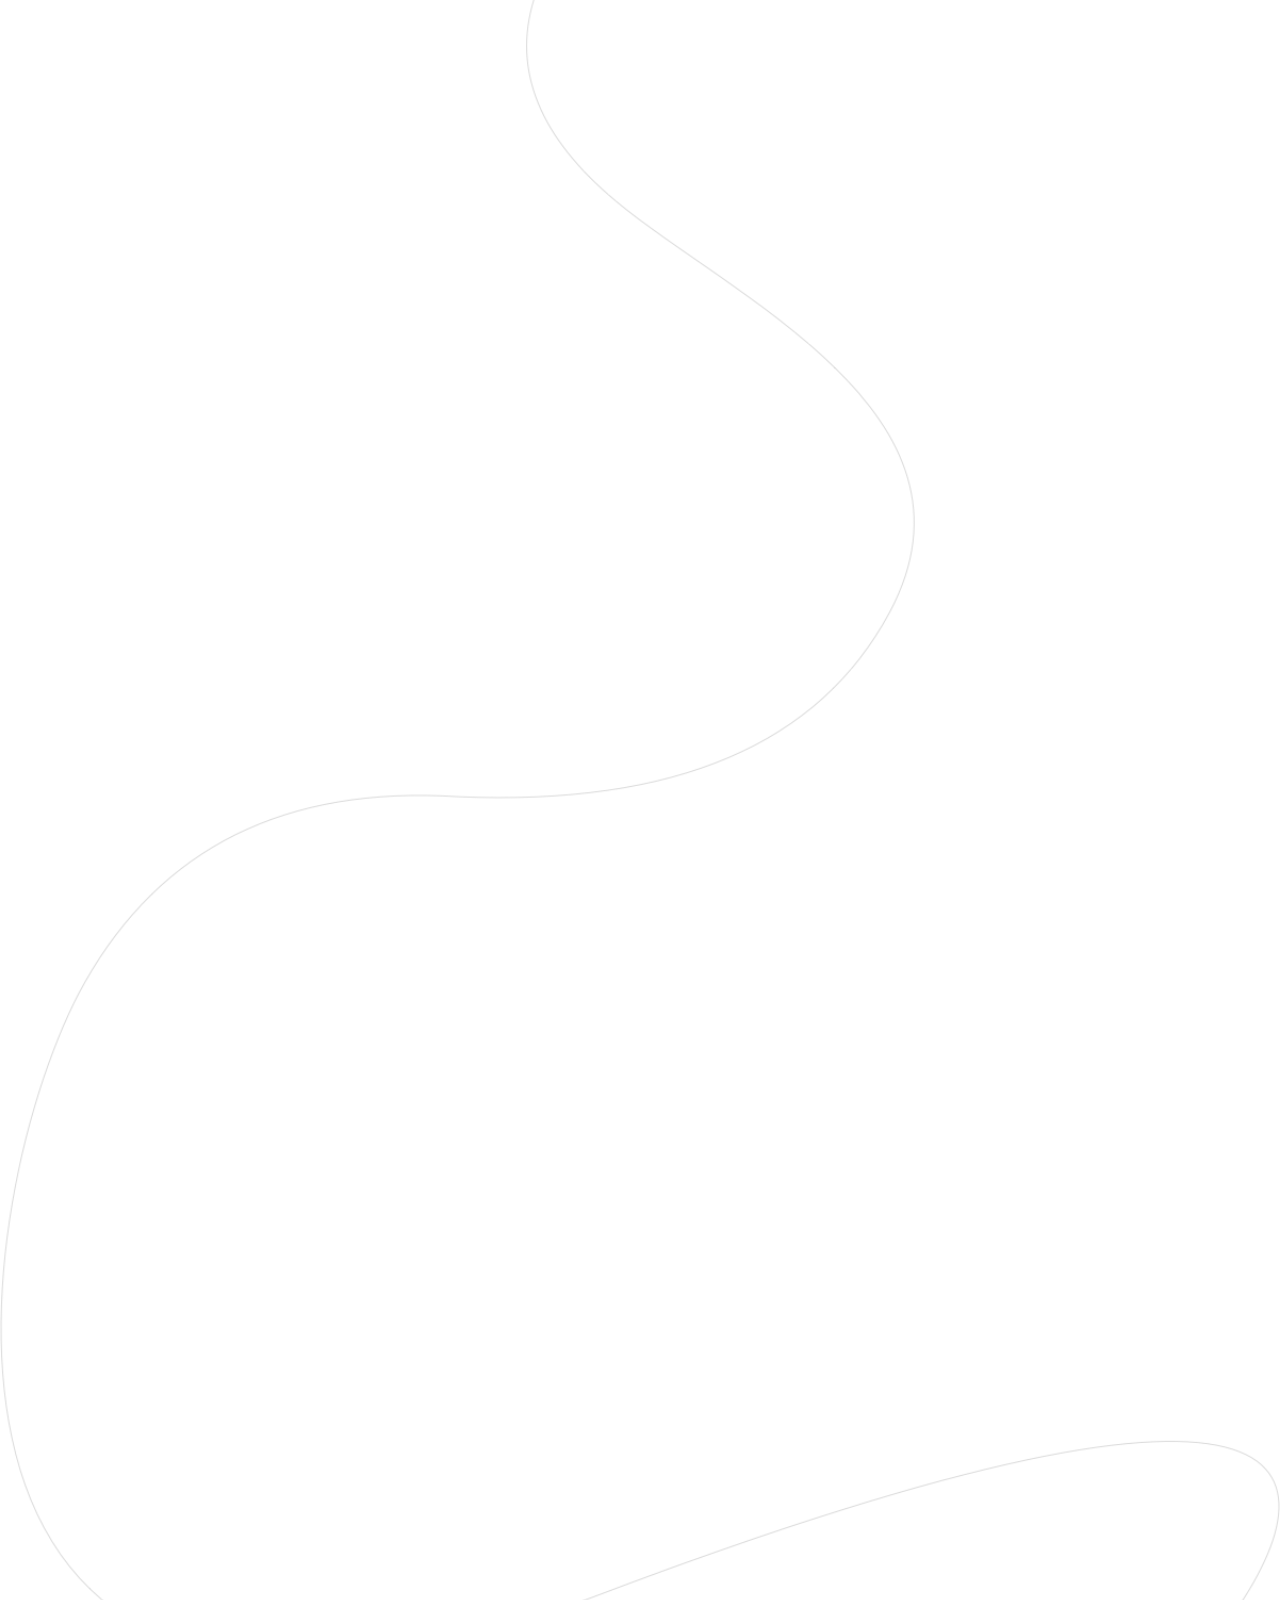
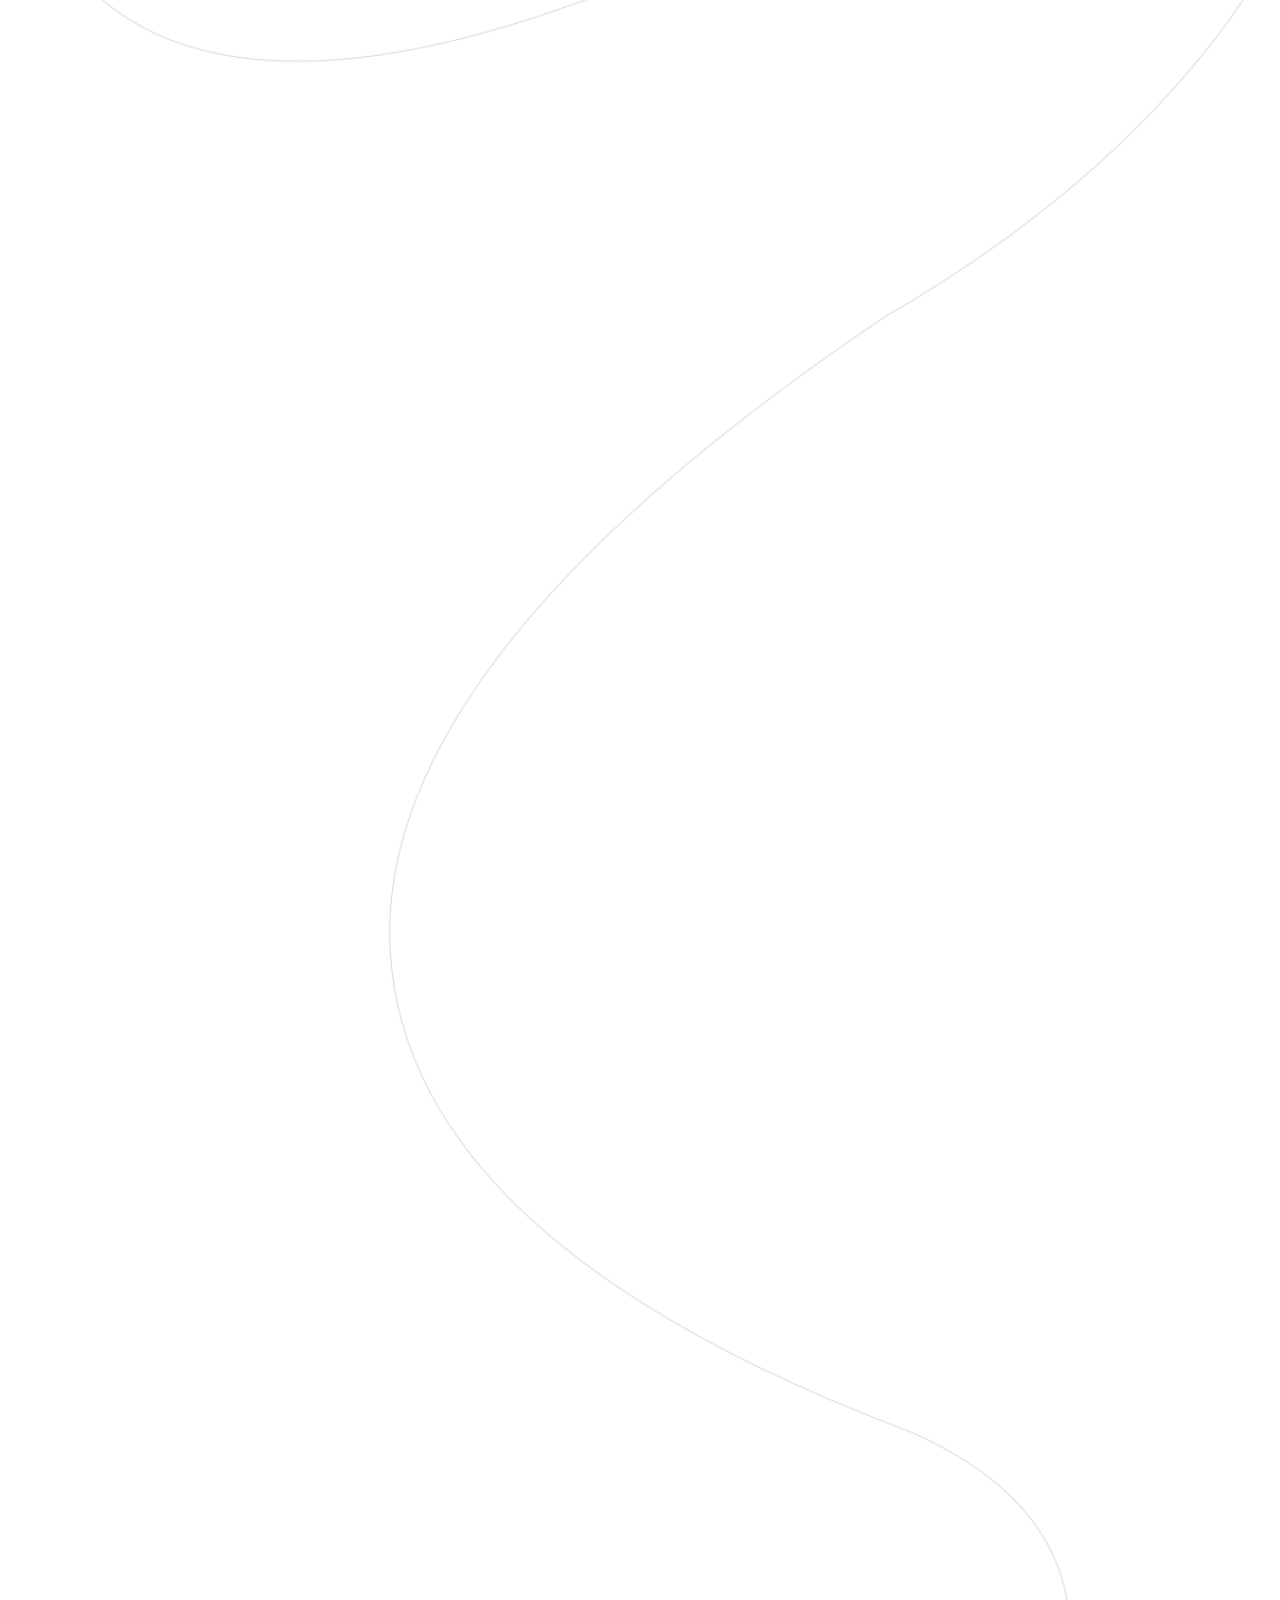
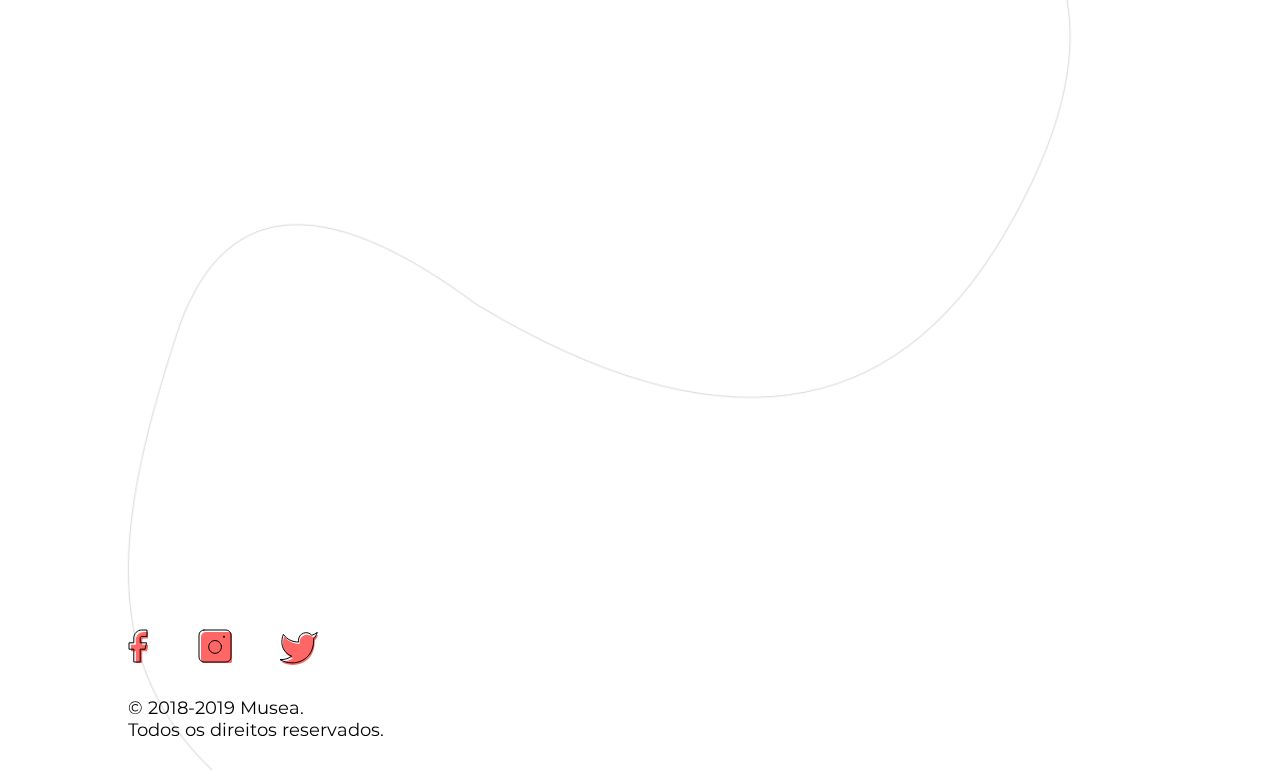
==== index.html @ afba0c3b "add musea one page website" ====
<!DOCTYPE html>
<html>
    <head>
        <!-- Global site tag (gtag.js) - Google Analytics -->
<script async src="https://www.googletagmanager.com/gtag/js?id=UA-140645306-1"></script>
<script>
  window.dataLayer = window.dataLayer || [];
  function gtag(){dataLayer.push(arguments);}
  gtag('js', new Date());

  gtag('config', 'UA-140645306-1');
</script>

        <link href="./img/favicon.png" rel="shortcut icon"/>
        <meta charset="utf-8"/>
        <meta content="width=device-width, initial-scale=1.0, maximum-scale=1.0" name="viewport"/>
        <link href="./css/index.css" rel="stylesheet" type="text/css"/>
        <title>Musea - Baixe o app.</title>
    </head>
    <body style="margin: 0;
 background: rgba(255, 255, 255, 1.0);">
        <input id="anPageName" name="page" type="hidden" value="tablet768px"/>
        <div class="bp2-desktop1200px">
            <img anima-src="./img/desktop-1200px-backgroundline.png" class="bp2-backgroundline" src="[data-uri]"/>
            <img anima-show-on-scroll="" anima-src="./img/desktop-1200px-imgfinal@2x.png" class="bp2-imgfinal bp2-anima-animate-enter" src="[data-uri]"/>
            <div class="bp2-a25120182019museat">
                © 2018-2019 Musea.<br />Todos os direitos reservados.
            </div>
            <div class="bp2-sociallinks">
                <a href="https://www.facebook.com/MuseaApp/" target="_blank">
                    <img anima-src="./img/mobile-375px-icon-facebook@1.5x.svg" class="bp2-iconfacebook" src="[data-uri]"/>
                </a>
                <a href="https://twitter.com/MuseaApp/" target="_blank">
                    <img anima-src="./img/desktop-1920px-icon-twitter@1.5x.svg" class="bp2-icontwitter" src="[data-uri]"/>
                </a>
                <a href="https://www.instagram.com/MuseaApp/" target="_blank">
                    <img anima-src="./img/desktop-1440px-icon-instagram@1.5x.svg" class="bp2-iconinstagram" src="[data-uri]"/>
                </a>
            </div>
            <a href="mailto:luis@ktalise.com" target="_blank">
                <div anima-show-on-scroll="" class="bp2-falecomagente bp2-anima-animate-enter1">
                    fale com a gente.
                </div>
            </a>
            <div anima-show-on-scroll="" class="bp2-querincluirsuaexp bp2-anima-animate-enter2">
                Quer incluir seu museu e exposição no musea?
            </div>
            <img anima-show-on-scroll="" anima-src="./img/desktop-1440px-imglogopequeno@1.5x.svg" class="bp2-imglogopequeno bp2-anima-animate-enter3" src="[data-uri]"/>
            <img anima-show-on-scroll="" anima-src="./img/desktop-1200px-oval.svg" class="bp2-oval bp2-anima-animate-enter4" src="[data-uri]"/>
            <img anima-show-on-scroll="" anima-src="./img/desktop-1200px-imgacessibilidade@3x.png" class="bp2-imgacessibilidade bp2-anima-animate-enter5" src="[data-uri]"/>
            <img anima-show-on-scroll="" anima-src="./img/desktop-1200px-imgcomentario@3x.png" class="bp2-imgcomentario bp2-anima-animate-enter6" src="[data-uri]"/>
            <div anima-show-on-scroll="" class="bp2-compartilhesuasimp bp2-anima-animate-enter7">
                Compartilhe suas impressões, discuta com outras pessoas  e continue a narrativa da obra.
            </div>
            <div anima-show-on-scroll="" class="bp2-comentesuasobrasf bp2-anima-animate-enter8">
                <span class="bp2-span1">Comente</span><span class="bp2-span2"> suas obras favoritas.</span>
            </div>
            <img anima-show-on-scroll="" anima-src="./img/tablet-768px-imgblocoacessibilidade@3x.png" class="bp2-imgblocoacessibilidade bp2-anima-animate-enter9" src="[data-uri]"/>
            <div anima-show-on-scroll="" class="bp2-audioguiaaudiodesc bp2-anima-animate-enter10">
                Audioguia, audiodescrição, libras, transcrições e materiais adicionais*. Conteúdos acessíveis para expandir a experiência a todos os públicos.
            </div>
            <div anima-show-on-scroll="" class="bp2-feitoparaacessibil bp2-anima-animate-enter11">
                <span class="bp2-span1">Feito para </span><span class="bp2-span2">acessibilidade</span><span class="bp2-span3">.</span>
            </div>
            <img anima-show-on-scroll="" anima-src="./img/desktop-1200px-imglocais@3x.png" class="bp2-imglocais bp2-anima-animate-enter12" src="[data-uri]"/>
            <div anima-show-on-scroll="" class="bp2-n343obaixeumappdif bp2-anima-animate-enter13">
                Não baixe um app diferente a cada nova exposição, museu ou galeria que visitar. O musea organiza tudo para você não se perder.
            </div>
            <div anima-show-on-scroll="" class="bp2-v341riasexposi347365esem bp2-anima-animate-enter14">
                <span class="bp2-span1">Várias exposições</span><span class="bp2-span2"><br /></span><span class="bp2-span3">em </span><span class="bp2-span4">um só lugar</span><span class="bp2-span5">.</span>
            </div>
            <img anima-show-on-scroll="" anima-src="./img/desktop-1200px-oval.svg" class="bp2-oval1 bp2-anima-animate-enter15" src="[data-uri]"/>
            <img anima-show-on-scroll="" anima-src="./img/desktop-1200px-imgentradaexposicoes@3x.png" class="bp2-imgentradaexposicoes bp2-anima-animate-enter16" src="[data-uri]"/>
            <div anima-show-on-scroll="" class="bp2-vejaleiaou347aea bp2-anima-animate-enter17">
                Veja, leia, ouça e aprenda sobre arte. Todas as exposições em um único aplicativo. Visite (e revisite) lugares, e continue aprendendo mesmo após sair da exposição.
            </div>
            <div anima-show-on-scroll="" class="bp2-arteparatodos bp2-anima-animate-enter18">
                <span class="bp2-span1">arte para </span><span class="bp2-span2">todos</span><span class="bp2-span3">.</span>
            </div>
            <img anima-show-on-scroll="" anima-src="./img/desktop-1920px-imglogomuseavazado@1.5x.svg" class="bp2-imglogomuseavazado bp2-anima-animate-enter19" src="[data-uri]"/>
            <div anima-show-on-scroll="" class="bp2-footerfixed bp2-anima-animate-enter20">
                <div class="bp2-baixeoapp">
                    BAIXE O APP
                </div>
                <a href="https://play.google.com/store/apps/details?id=br.art.musea.musea2" target="_blank">
                    <img anima-src="./img/desktop-1200px-btgoogleplay@1.5x.png" class="bp2-btgoogleplay" src="[data-uri]"/>
                </a>
                <a href="https://itunes.apple.com/us/app/musea-app/id1440420442?ls=1&amp;mt=8" target="_blank">
                    <img anima-src="./img/desktop-1920px-btappstore@1.5x.svg" class="bp2-btappstore" src="[data-uri]"/>
                </a>
            </div>
        </div>
        <div class="bp4-mobile375px">
            <img anima-src="./img/mobile-375px-backgroundline.png" class="bp4-backgroundline" src="[data-uri]"/>
            <img anima-show-on-scroll="" anima-src="./img/mobile-375px-imgfinal@2x.png" class="bp4-imgfinal bp4-anima-animate-enter" src="[data-uri]"/>
            <div class="bp4-a25120182019museat">
                © 2018-2019 Musea.<br />Todos os direitos reservados.
            </div>
            <div class="bp4-sociallinks">
                <a href="https://www.facebook.com/MuseaApp/" target="_blank">
                    <img anima-src="./img/mobile-375px-icon-facebook@1.5x.svg" class="bp4-iconfacebook" src="[data-uri]"/>
                </a>
                <a href="https://twitter.com/MuseaApp/" target="_blank">
                    <img anima-src="./img/desktop-1920px-icon-twitter@1.5x.svg" class="bp4-icontwitter" src="[data-uri]"/>
                </a>
                <a href="https://www.instagram.com/MuseaApp/" target="_blank">
                    <img anima-src="./img/desktop-1440px-icon-instagram@1.5x.svg" class="bp4-iconinstagram" src="[data-uri]"/>
                </a>
            </div>
            <img anima-show-on-scroll="" anima-src="./img/desktop-1440px-imglogopequeno@1.5x.svg" class="bp4-imglogopequeno bp4-anima-animate-enter1" src="[data-uri]"/>
            <img anima-show-on-scroll="" anima-src="./img/mobile-375px-imgcomentario@3x.png" class="bp4-imgcomentario bp4-anima-animate-enter2" src="[data-uri]"/>
            <img anima-show-on-scroll="" anima-src="./img/mobile-375px-oval.svg" class="bp4-oval bp4-anima-animate-enter3" src="[data-uri]"/>
            <img anima-show-on-scroll="" anima-src="./img/mobile-375px-imgacessibilidade@2x.png" class="bp4-imgacessibilidade bp4-anima-animate-enter4" src="[data-uri]"/>
            <img anima-show-on-scroll="" anima-src="./img/mobile-375px-imglocais@2x.png" class="bp4-imglocais bp4-anima-animate-enter5" src="[data-uri]"/>
            <img anima-show-on-scroll="" anima-src="./img/mobile-375px-oval.svg" class="bp4-oval1 bp4-anima-animate-enter6" src="[data-uri]"/>
            <img anima-show-on-scroll="" anima-src="./img/mobile-375px-imgentradaexposicoes@2x.png" class="bp4-imgentradaexposicoes bp4-anima-animate-enter7" src="[data-uri]"/>
            <div class="bp4-stackedgroup">
                <div anima-show-on-scroll="" class="bp4-v341riasexposi347365esem bp4-anima-animate-enter9">
                    <span class="bp4-span1">Várias exposições</span><span class="bp4-span2"><br /></span><span class="bp4-span3">em </span><span class="bp4-span4">um só lugar</span><span class="bp4-span5">.</span>
                </div>
                <div anima-show-on-scroll="" class="bp4-n343obaixeumappdif bp4-anima-animate-enter8">
                    Não baixe um app diferente a cada nova exposição, museu ou galeria que visitar. O musea organiza tudo para você não se perder.
                </div>
            </div>
            <div class="bp4-stackedgroup4">
                <div anima-show-on-scroll="" class="bp4-comentesuasobrasf bp4-anima-animate-enter11">
                    <span class="bp4-span1">Comente</span><span class="bp4-span2"> suas obras favoritas.</span>
                </div>
                <div anima-show-on-scroll="" class="bp4-compartilhesuasimp bp4-anima-animate-enter10">
                    Compartilhe suas impressões, discuta com outras pessoas  e continue a narrativa da obra.
                </div>
            </div>
            <div class="bp4-stackedgroup5">
                <div anima-show-on-scroll="" class="bp4-querincluirsuaexp bp4-anima-animate-enter13">
                    Quer incluir seu museu e exposição no musea?
                </div>
                <a href="mailto:luis@ktalise.com" target="_blank">
                    <div anima-show-on-scroll="" class="bp4-falecomagente bp4-anima-animate-enter12">
                        fale com a gente.
                    </div>
                </a>
            </div>
            <div class="bp4-stackedgroup6">
                <div class="bp4-stackedgroup61">
                    <img anima-show-on-scroll="" anima-src="./img/mobile-375px-imglogomuseavazado@1.5x.svg" class="bp4-imglogomuseavazado bp4-anima-animate-enter15" src="[data-uri]"/>
                    <div class="bp4-stackedgroup2">
                        <div anima-show-on-scroll="" class="bp4-arteparatodos bp4-anima-animate-enter17">
                            <span class="bp4-span1">arte para </span><span class="bp4-span2">todos</span><span class="bp4-span3">.</span>
                        </div>
                        <div anima-show-on-scroll="" class="bp4-vejaleiaou347aea bp4-anima-animate-enter16">
                            Veja, leia, ouça e aprenda sobre arte. Todas as exposições em um único aplicativo. Visite (e revisite) lugares, e continue aprendendo mesmo após sair da exposição.
                        </div>
                    </div>
                </div>
                <div anima-show-on-scroll="" class="bp4-footerfixed bp4-anima-animate-enter14">
                    <div class="bp4-baixeoapp">
                        BAIXE O APP
                    </div>
                    <a href="https://play.google.com/store/apps/details?id=br.art.musea.musea2" target="_blank">
                        <img anima-src="./img/desktop-1200px-btgoogleplay@1.5x.png" class="bp4-btgoogleplay" src="[data-uri]"/>
                    </a>
                    <a href="https://itunes.apple.com/us/app/musea-app/id1440420442?ls=1&amp;mt=8" target="_blank">
                        <img anima-src="./img/desktop-1920px-btappstore@1.5x.svg" class="bp4-btappstore" src="[data-uri]"/>
                    </a>
                </div>
            </div>
            <div class="bp4-stackedgroup7">
                <div class="bp4-stackedgroup3">
                    <div anima-show-on-scroll="" class="bp4-feitoparaacessibil bp4-anima-animate-enter19">
                        <span class="bp4-span1">Feito para </span><span class="bp4-span2">acessibilidade</span><span class="bp4-span3">.</span>
                    </div>
                    <div anima-show-on-scroll="" class="bp4-audioguiaaudiodesc bp4-anima-animate-enter18">
                        Audioguia, audiodescrição, libras, transcrições e materiais adicionais*. Conteúdos acessíveis para expandir a experiência a todos os públicos.
                    </div>
                </div>
                <img anima-show-on-scroll="" anima-src="./img/mobile-375px-imgblocoacessibilidade@3x.png" class="bp4-imgblocoacessibilidade bp4-anima-animate-enter20" src="[data-uri]"/>
            </div>
        </div>
        <div class="bp5-desktop1440px">
            <img anima-src="./img/desktop-1440px-backgroundline.png" class="bp5-backgroundline" src="[data-uri]"/>
            <img anima-show-on-scroll="" anima-src="./img/desktop-1440px-imgfinal@2x.png" class="bp5-imgfinal bp5-anima-animate-enter" src="[data-uri]"/>
            <div class="bp5-a25120182019museat">
                © 2018-2019 Musea.<br />Todos os direitos reservados.
            </div>
            <div class="bp5-sociallinks">
                <a href="https://www.facebook.com/MuseaApp/" target="_blank">
                    <img anima-src="./img/mobile-375px-icon-facebook@1.5x.svg" class="bp5-iconfacebook" src="[data-uri]"/>
                </a>
                <a href="https://twitter.com/MuseaApp/" target="_blank">
                    <img anima-src="./img/desktop-1920px-icon-twitter@1.5x.svg" class="bp5-icontwitter" src="[data-uri]"/>
                </a>
                <a href="https://www.instagram.com/MuseaApp/" target="_blank">
                    <img anima-src="./img/desktop-1440px-icon-instagram@1.5x.svg" class="bp5-iconinstagram" src="[data-uri]"/>
                </a>
            </div>
            <a href="mailto:luis@ktalise.com" target="_blank">
                <div anima-show-on-scroll="" class="bp5-falecomagente bp5-anima-animate-enter1">
                    fale com a gente.
                </div>
            </a>
            <div anima-show-on-scroll="" class="bp5-querincluirsuaexp bp5-anima-animate-enter2">
                Quer incluir seu museu e exposição no musea?
            </div>
            <img anima-show-on-scroll="" anima-src="./img/desktop-1440px-imglogopequeno@1.5x.svg" class="bp5-imglogopequeno bp5-anima-animate-enter3" src="[data-uri]"/>
            <img anima-show-on-scroll="" anima-src="./img/desktop-1440px-oval-1.svg" class="bp5-oval bp5-anima-animate-enter4" src="[data-uri]"/>
            <img anima-show-on-scroll="" anima-src="./img/desktop-1440px-imgacessibilidade@3x.png" class="bp5-imgacessibilidade bp5-anima-animate-enter5" src="[data-uri]"/>
            <img anima-show-on-scroll="" anima-src="./img/desktop-1440px-imgcomentario@3x.png" class="bp5-imgcomentario bp5-anima-animate-enter6" src="[data-uri]"/>
            <div anima-show-on-scroll="" class="bp5-compartilhesuasimp bp5-anima-animate-enter7">
                Compartilhe suas impressões, discuta com outras pessoas  e continue a narrativa da obra.
            </div>
            <div anima-show-on-scroll="" class="bp5-comentesuasobrasf bp5-anima-animate-enter8">
                <span class="bp5-span1">Comente</span><span class="bp5-span2"> suas obras favoritas.</span>
            </div>
            <img anima-show-on-scroll="" anima-src="./img/tablet-768px-imgblocoacessibilidade@3x.png" class="bp5-imgblocoacessibilidade bp5-anima-animate-enter9" src="[data-uri]"/>
            <div anima-show-on-scroll="" class="bp5-audioguiaaudiodesc bp5-anima-animate-enter10">
                Audioguia, audiodescrição, libras, transcrições e materiais adicionais*. Conteúdos acessíveis para expandir a experiência a todos os públicos.
            </div>
            <div anima-show-on-scroll="" class="bp5-feitoparaacessibil bp5-anima-animate-enter11">
                <span class="bp5-span1">Feito para </span><span class="bp5-span2">acessibilidade</span><span class="bp5-span3">.</span>
            </div>
            <img anima-show-on-scroll="" anima-src="./img/desktop-1440px-imglocais@3x.png" class="bp5-imglocais bp5-anima-animate-enter12" src="[data-uri]"/>
            <div anima-show-on-scroll="" class="bp5-n343obaixeumappdif bp5-anima-animate-enter13">
                Não baixe um app diferente a cada nova exposição, museu ou galeria que visitar. O musea organiza tudo para você não se perder.
            </div>
            <div anima-show-on-scroll="" class="bp5-v341riasexposi347365esem bp5-anima-animate-enter14">
                <span class="bp5-span1">Várias exposições</span><span class="bp5-span2"><br /></span><span class="bp5-span3">em </span><span class="bp5-span4">um só lugar</span><span class="bp5-span5">.</span>
            </div>
            <img anima-show-on-scroll="" anima-src="./img/desktop-1440px-oval-1.svg" class="bp5-oval1 bp5-anima-animate-enter15" src="[data-uri]"/>
            <img anima-show-on-scroll="" anima-src="./img/desktop-1440px-imgentradaexposicoes@3x.png" class="bp5-imgentradaexposicoes bp5-anima-animate-enter16" src="[data-uri]"/>
            <div anima-show-on-scroll="" class="bp5-vejaleiaou347aea bp5-anima-animate-enter17">
                Veja, leia, ouça e aprenda sobre arte. Todas as exposições em um único aplicativo. Visite (e revisite) lugares, e continue aprendendo mesmo após sair da exposição.
            </div>
            <div anima-show-on-scroll="" class="bp5-arteparatodos bp5-anima-animate-enter18">
                <span class="bp5-span1">arte para </span><span class="bp5-span2">todos</span><span class="bp5-span3">.</span>
            </div>
            <img anima-show-on-scroll="" anima-src="./img/desktop-1920px-imglogomuseavazado@1.5x.svg" class="bp5-imglogomuseavazado bp5-anima-animate-enter19" src="[data-uri]"/>
            <div anima-show-on-scroll="" class="bp5-footerfixed bp5-anima-animate-enter20">
                <div class="bp5-baixeoapp">
                    BAIXE O APP
                </div>
                <a href="https://play.google.com/store/apps/details?id=br.art.musea.musea2" target="_blank">
                    <img anima-src="./img/desktop-1200px-btgoogleplay@1.5x.png" class="bp5-btgoogleplay" src="[data-uri]"/>
                </a>
                <a href="https://itunes.apple.com/us/app/musea-app/id1440420442?ls=1&amp;mt=8" target="_blank">
                    <img anima-src="./img/desktop-1920px-btappstore@1.5x.svg" class="bp5-btappstore" src="[data-uri]"/>
                </a>
            </div>
        </div>
        <div class="bp3-tablet768px">
            <img anima-src="./img/tablet-768px-backgroundline.png" class="bp3-backgroundline" src="[data-uri]"/>
            <img anima-show-on-scroll="" anima-src="./img/tablet-768px-imgfinal@2x.png" class="bp3-imgfinal bp3-anima-animate-enter" src="[data-uri]"/>
            <div class="bp3-a25120182019museat">
                © 2018-2019 Musea. Todos os direitos reservados.
            </div>
            <div class="bp3-sociallinks">
                <a href="https://www.facebook.com/MuseaApp/" target="_blank">
                    <img anima-src="./img/mobile-375px-icon-facebook@1.5x.svg" class="bp3-iconfacebook" src="[data-uri]"/>
                </a>
                <a href="https://twitter.com/MuseaApp/" target="_blank">
                    <img anima-src="./img/desktop-1920px-icon-twitter@1.5x.svg" class="bp3-icontwitter" src="[data-uri]"/>
                </a>
                <a href="https://www.instagram.com/MuseaApp/" target="_blank">
                    <img anima-src="./img/desktop-1440px-icon-instagram@1.5x.svg" class="bp3-iconinstagram" src="[data-uri]"/>
                </a>
            </div>
            <img anima-show-on-scroll="" anima-src="./img/desktop-1440px-imglogopequeno@1.5x.svg" class="bp3-imglogopequeno bp3-anima-animate-enter1" src="[data-uri]"/>
            <img anima-show-on-scroll="" anima-src="./img/tablet-768px-imgcomentario@3x.png" class="bp3-imgcomentario bp3-anima-animate-enter2" src="[data-uri]"/>
            <img anima-show-on-scroll="" anima-src="./img/tablet-768px-oval-1.svg" class="bp3-oval bp3-anima-animate-enter3" src="[data-uri]"/>
            <img anima-show-on-scroll="" anima-src="./img/tablet-768px-imgacessibilidade@3x.png" class="bp3-imgacessibilidade bp3-anima-animate-enter4" src="[data-uri]"/>
            <img anima-show-on-scroll="" anima-src="./img/tablet-768px-imgblocoacessibilidade@3x.png" class="bp3-imgblocoacessibilidade bp3-anima-animate-enter5" src="[data-uri]"/>
            <img anima-show-on-scroll="" anima-src="./img/tablet-768px-imglocais@3x.png" class="bp3-imglocais bp3-anima-animate-enter6" src="[data-uri]"/>
            <img anima-show-on-scroll="" anima-src="./img/tablet-768px-oval-1.svg" class="bp3-oval1 bp3-anima-animate-enter7" src="[data-uri]"/>
            <img anima-show-on-scroll="" anima-src="./img/tablet-768px-imgentradaexposicoes@3x.png" class="bp3-imgentradaexposicoes bp3-anima-animate-enter8" src="[data-uri]"/>
            <div class="bp3-stackedgroup">
                <div anima-show-on-scroll="" class="bp3-querincluirsuaexp bp3-anima-animate-enter10">
                    Quer incluir seu museu e exposição no musea?
                </div>
                <a href="mailto:luis@ktalise.com" target="_blank">
                    <div anima-show-on-scroll="" class="bp3-falecomagente bp3-anima-animate-enter9">
                        fale com a gente.
                    </div>
                </a>
            </div>
            <div class="bp3-stackedgroup2">
                <div anima-show-on-scroll="" class="bp3-comentesuasobrasf bp3-anima-animate-enter12">
                    <span class="bp3-span1">Comente</span><span class="bp3-span2"> suas obras favoritas.</span>
                </div>
                <div anima-show-on-scroll="" class="bp3-compartilhesuasimp bp3-anima-animate-enter11">
                    Compartilhe suas impressões, discuta com outras pessoas  e continue a narrativa da obra.
                </div>
            </div>
            <div class="bp3-stackedgroup3">
                <div anima-show-on-scroll="" class="bp3-feitoparaacessibil bp3-anima-animate-enter14">
                    <span class="bp3-span1">Feito para </span><span class="bp3-span2">acessibilidade</span><span class="bp3-span3">.</span>
                </div>
                <div anima-show-on-scroll="" class="bp3-audioguiaaudiodesc bp3-anima-animate-enter13">
                    Audioguia, audiodescrição, libras, transcrições e materiais adicionais*. Conteúdos acessíveis para expandir a experiência a todos os públicos.
                </div>
            </div>
            <div class="bp3-stackedgroup4">
                <div class="bp3-v341riasasexposi347365es">
                    <span class="bp3-span1">Várias as exposições</span><span class="bp3-span2"> </span><span class="bp3-span3">em </span><span class="bp3-span4">um só lugar</span><span class="bp3-span5">.</span>
                </div>
                <div anima-show-on-scroll="" class="bp3-n343obaixeumappdif bp3-anima-animate-enter15">
                    Não baixe um app diferente a cada nova exposição, museu ou galeria que visitar. O musea organiza tudo para você não se perder.
                </div>
            </div>
            <div class="bp3-stackedgroup5">
                <div class="bp3-stackedgroup51">
                    <img anima-show-on-scroll="" anima-src="./img/desktop-1920px-imglogomuseavazado@1.5x.svg" class="bp3-imglogomuseavazado bp3-anima-animate-enter17" src="[data-uri]"/>
                    <div class="bp3-stackedgroup52">
                        <div anima-show-on-scroll="" class="bp3-arteparatodos bp3-anima-animate-enter19">
                            <span class="bp3-span1">arte para </span><span class="bp3-span2">todos</span><span class="bp3-span3">.</span>
                        </div>
                        <div anima-show-on-scroll="" class="bp3-vejaleiaou347aea bp3-anima-animate-enter18">
                            Veja, leia, ouça e aprenda sobre arte. Todas as exposições em um único aplicativo. Visite (e revisite) lugares, e continue aprendendo mesmo após sair da exposição.
                        </div>
                    </div>
                </div>
                <div anima-show-on-scroll="" class="bp3-footerfixed bp3-anima-animate-enter16">
                    <div class="bp3-baixeoapp">
                        BAIXE O APP
                    </div>
                    <a href="https://play.google.com/store/apps/details?id=br.art.musea.musea2" target="_blank">
                        <img anima-src="./img/desktop-1200px-btgoogleplay@1.5x.png" class="bp3-btgoogleplay" src="[data-uri]"/>
                    </a>
                    <a href="https://itunes.apple.com/us/app/musea-app/id1440420442?ls=1&amp;mt=8" target="_blank">
                        <img anima-src="./img/desktop-1920px-btappstore@1.5x.svg" class="bp3-btappstore" src="[data-uri]"/>
                    </a>
                </div>
            </div>
        </div>
        <div class="bp1-desktop1920px">
            <img anima-src="./img/desktop-1920px-backgroundline@1.5x.svg" class="bp1-backgroundline" src="[data-uri]"/>
            <img anima-show-on-scroll="" anima-src="./img/desktop-1920px-imgfinal@2x.png" class="bp1-imgfinal bp1-anima-animate-enter" src="[data-uri]"/>
            <div class="bp1-a25120182019museat">
                © 2018-2019 Musea.<br />Todos os direitos reservados.
            </div>
            <div class="bp1-sociallinks">
                <a href="https://www.facebook.com/MuseaApp/" target="_blank">
                    <img anima-src="./img/mobile-375px-icon-facebook@1.5x.svg" class="bp1-iconfacebook" src="[data-uri]"/>
                </a>
                <a href="https://twitter.com/MuseaApp/" target="_blank">
                    <img anima-src="./img/desktop-1920px-icon-twitter@1.5x.svg" class="bp1-icontwitter" src="[data-uri]"/>
                </a>
                <a href="https://www.instagram.com/MuseaApp/" target="_blank">
                    <img anima-src="./img/desktop-1440px-icon-instagram@1.5x.svg" class="bp1-iconinstagram" src="[data-uri]"/>
                </a>
            </div>
            <a href="mailto:luis@ktalise.com" target="_blank">
                <div anima-show-on-scroll="" class="bp1-falecomagente bp1-anima-animate-enter1">
                    fale com a gente.
                </div>
            </a>
            <div anima-show-on-scroll="" class="bp1-querincluirsuaexp bp1-anima-animate-enter2">
                Quer incluir seu museu e exposição no musea?
            </div>
            <img anima-show-on-scroll="" anima-src="./img/desktop-1440px-imglogopequeno@1.5x.svg" class="bp1-imglogopequeno bp1-anima-animate-enter3" src="[data-uri]"/>
            <img anima-show-on-scroll="" anima-src="./img/desktop-1920px-oval.svg" class="bp1-oval bp1-anima-animate-enter4" src="[data-uri]"/>
            <img anima-show-on-scroll="" anima-src="./img/desktop-1920px-imgacessibilidade@2x.png" class="bp1-imgacessibilidade bp1-anima-animate-enter5" src="[data-uri]"/>
            <img anima-show-on-scroll="" anima-src="./img/desktop-1920px-imgcomentario@3x.png" class="bp1-imgcomentario bp1-anima-animate-enter6" src="[data-uri]"/>
            <div anima-show-on-scroll="" class="bp1-compartilhesuasimp bp1-anima-animate-enter7">
                Compartilhe suas impressões, discuta com outras pessoas  e continue a narrativa da obra.
            </div>
            <div anima-show-on-scroll="" class="bp1-comentesuasobrasf bp1-anima-animate-enter8">
                <span class="bp1-span1">Comente</span><span class="bp1-span2"> suas obras favoritas.</span>
            </div>
            <img anima-show-on-scroll="" anima-src="./img/tablet-768px-imgblocoacessibilidade@3x.png" class="bp1-imgblocoacessibilidade bp1-anima-animate-enter9" src="[data-uri]"/>
            <div anima-show-on-scroll="" class="bp1-audioguiaaudiodesc bp1-anima-animate-enter10">
                Audioguia, audiodescrição, libras, transcrições e materiais adicionais*. Conteúdos acessíveis para expandir a experiência a todos os públicos.
            </div>
            <div anima-show-on-scroll="" class="bp1-feitoparaacessibil bp1-anima-animate-enter11">
                <span class="bp1-span1">Feito para </span><span class="bp1-span2">acessibilidade</span><span class="bp1-span3">.</span>
            </div>
            <img anima-show-on-scroll="" anima-src="./img/desktop-1920px-imglocais@2x.png" class="bp1-imglocais bp1-anima-animate-enter12" src="[data-uri]"/>
            <div anima-show-on-scroll="" class="bp1-n343obaixeumappdif bp1-anima-animate-enter13">
                Não baixe um app diferente a cada nova exposição, museu ou galeria que visitar. O musea organiza tudo para você não se perder.
            </div>
            <div anima-show-on-scroll="" class="bp1-v341riasexposi347365esem bp1-anima-animate-enter14">
                <span class="bp1-span1">Várias exposições</span><span class="bp1-span2"><br /></span><span class="bp1-span3">em </span><span class="bp1-span4">um só lugar</span><span class="bp1-span5">.</span>
            </div>
            <img anima-show-on-scroll="" anima-src="./img/desktop-1920px-oval-1.svg" class="bp1-oval1 bp1-anima-animate-enter15" src="[data-uri]"/>
            <img anima-show-on-scroll="" anima-src="./img/desktop-1920px-imgentradaexposicoes@2x.png" class="bp1-imgentradaexposicoes bp1-anima-animate-enter16" src="[data-uri]"/>
            <div anima-show-on-scroll="" class="bp1-vejaleiaou347aea bp1-anima-animate-enter17">
                Veja, leia, ouça e aprenda sobre arte. Todas as exposições em um único aplicativo. Visite (e revisite) lugares, e continue aprendendo mesmo após sair da exposição.
            </div>
            <div anima-show-on-scroll="" class="bp1-arteparatodos bp1-anima-animate-enter18">
                <span class="bp1-span1">arte para </span><span class="bp1-span2">todos</span><span class="bp1-span3">.</span>
            </div>
            <img anima-show-on-scroll="" anima-src="./img/desktop-1920px-imglogomuseavazado@1.5x.svg" class="bp1-imglogomuseavazado bp1-anima-animate-enter19" src="[data-uri]"/>
            <div anima-show-on-scroll="" class="bp1-footerfixed bp1-anima-animate-enter20">
                <div class="bp1-baixeoapp">
                    BAIXE O APP
                </div>
                <a href="https://play.google.com/store/apps/details?id=br.art.musea.musea2" target="_blank">
                    <img anima-src="./img/desktop-1200px-btgoogleplay@1.5x.png" class="bp1-btgoogleplay" src="[data-uri]"/>
                </a>
                <a href="https://itunes.apple.com/us/app/musea-app/id1440420442?ls=1&amp;mt=8" target="_blank">
                    <img anima-src="./img/desktop-1920px-btappstore@1.5x.svg" class="bp1-btappstore" src="[data-uri]"/>
                </a>
            </div>
        </div>
        <!-- Scripts -->
        <script>
            anima_isHidden = function(e) {
                if (!(e instanceof HTMLElement)) return !1;
                if (getComputedStyle(e).display == "none") return !0; else if (e.parentNode && anima_isHidden(e.parentNode)) return !0;
                return !1;
            };
            anima_loadAsyncSrcForTag = function(tag) {
                var elements = document.getElementsByTagName(tag);
                var toLoad = [];
                for (var i = 0; i < elements.length; i++) {
                    var e = elements[i];
                    var src = e.getAttribute("src");
                    var loaded = (src != undefined && src.length > 0 && src != '[data-uri]');
                    if (loaded) continue;
                    var asyncSrc = e.getAttribute("anima-src");
                    if (asyncSrc == undefined || asyncSrc.length == 0) continue;
                    if (anima_isHidden(e)) continue;
                    toLoad.push(e);
                }
                toLoad.sort(function(a, b) {
                    return anima_getTop(a) - anima_getTop(b);
                });
                for (var i = 0; i < toLoad.length; i++) {
                    var e = toLoad[i];
                    var asyncSrc = e.getAttribute("anima-src");
                    e.setAttribute("src", asyncSrc);
                }
            };
            anima_pauseHiddenVideos = function(tag) {
                var elements = document.getElementsByTagName("video");
                for (var i = 0; i < elements.length; i++) {
                    var e = elements[i];
                    var isPlaying = !!(e.currentTime > 0 && !e.paused && !e.ended && e.readyState > 2);
                    var isHidden = anima_isHidden(e);
                    if (!isPlaying && !isHidden && e.getAttribute("autoplay") == "autoplay") {
                        e.play();
                    } else if (isPlaying && isHidden) {
                        e.pause();
                    }
                }
            };
            anima_loadAsyncSrc = function(tag) {
                anima_loadAsyncSrcForTag("img");
                anima_loadAsyncSrcForTag("iframe");
                anima_loadAsyncSrcForTag("video");
                anima_pauseHiddenVideos();
            };
            var anima_getTop = function(e) {
                var top = 0;
                do {
                    top += e.offsetTop || 0;
                    e = e.offsetParent;
                } while (e);
                return top;
            };
            anima_loadAsyncSrc();
            anima_old_onResize = window.onresize;
            anima_new_onResize = undefined;
            anima_updateOnResize = function() {
                if (anima_new_onResize == undefined || window.onresize != anima_new_onResize) {
                    anima_new_onResize = function(x) {
                        if (anima_old_onResize != undefined) anima_old_onResize(x);
                        anima_loadAsyncSrc();
                    };
                    window.onresize = anima_new_onResize;
                    setTimeout(function() {
                        anima_updateOnResize();
                    }, 3000);
                }
            };
            anima_updateOnResize();
            setTimeout(function() {
                anima_loadAsyncSrc();
            }, 200);
        </script>
        <script>
            function AnimaShowOnScroll() {
                this.toShow = [];
                this.nextEventY = undefined;
            }
            AnimaShowOnScroll.prototype.show = function(e) {
                e.style.display = "";
            };
            AnimaShowOnScroll.prototype.hide = function(e) {
                e.style.display = "none";
            };
            AnimaShowOnScroll.prototype.getTop = function(e) {
                if (e.animaTop != undefined && e.animaTop != 0) {
                    return e.animaTop;
                }
                var top = 0;
                var iter = e;
                do {
                    top += iter.offsetTop || 0;
                    iter = iter.offsetParent;
                } while (iter);
                e.animaTop = top;
                return top;
            };
            AnimaShowOnScroll.prototype.onScroll = function() {
                var screenBottom = window.pageYOffset + window.innerHeight;
                if (this.nextEventY == undefined || this.nextEventY > screenBottom) {
                    return;
                }
                this.nextEventY = undefined;
                for (var i = 0; i < this.toShow.length; i++) {
                    var e = this.toShow[i];
                    var top = this.getTop(e);
                    if (top < screenBottom) {
                        this.show(e);
                        this.toShow.shift();
                        i--;
                    } else {
                        this.nextEventY = top;
                        break;
                    }
                }
            };
            AnimaShowOnScroll.prototype.resetScrolling = function() {
                var screenBottom = window.pageYOffset + window.innerHeight;
                for (var i = 0; i < this.toShow.length; i++) {
                    var e = this.toShow[i];
                    this.show(e);
                }
                this.toShow = [];
                this.nextEventY == undefined;
                var itemsToShowOnScroll = Array.prototype.slice.call(document.getElementsByTagName("*"));
                itemsToShowOnScroll = itemsToShowOnScroll.filter(function(e) {
                    return e.getAttribute("anima-show-on-scroll") != undefined;
                });
                var getTop = this.getTop;
                itemsToShowOnScroll.sort(function(a, b) {
                    return getTop(a) - getTop(b);
                });
                for (var i = 0; i < itemsToShowOnScroll.length; i++) {
                    var e = itemsToShowOnScroll[i];
                    var top = this.getTop(e);
                    if (top < screenBottom) {
                        continue;
                    }
                    this.toShow.push(e);
                    this.hide(e);
                    this.nextEventY = this.nextEventY != undefined ? this.nextEventY : top;
                }
            };
            AnimaShowOnScroll.prototype.handleEvent = function(e) {
                switch (e.type) {
                    case "scroll":
                        this.onScroll();
                        break;
                    case "resize":
                        this.resetScrolling();
                        break;
                }
            };
            AnimaShowOnScroll.prototype.init = function() {
                this.resetScrolling();
                window.addEventListener("scroll", this);
                window.addEventListener("resize", this);
            };
            setTimeout(function() {
                var animaShowOnScroll = new AnimaShowOnScroll();
                animaShowOnScroll.init();
            }, 250);
        </script>
        <!-- End of Scripts -->
    </body>
</html>
---- css/index.css ----
@import url('https://fonts.googleapis.com/css?family=Montserrat:400,800,900');


.bp2-desktop1200px {
  width               : 100%;
  min-width           : 1200px;
  height              : 100vh;
  min-height          : 3970px;
  position            : relative;
  overflow            : hidden;
  margin              : 0px;
  -webkit-font-smoothing: antialiased;
  -moz-osx-font-smoothing: grayscale;
  background-color    : rgba(255, 255, 255, 1.0);
}
div {
  -webkit-text-size-adjust: none;
}
.bp2-anima-animate-enter {
  opacity             : 0;
  transform           : translate(0, 25px);
  display             : block;
  -webkit-animation   : bp2-anima-animate-enter-frames 0.800000011921s ease-in-out 1 normal forwards;
  -moz-animation      : bp2-anima-animate-enter-frames 0.800000011921s ease-in-out 1 normal forwards;
  -o-animation        : bp2-anima-animate-enter-frames 0.800000011921s ease-in-out 1 normal forwards;
  animation           : bp2-anima-animate-enter-frames 0.800000011921s ease-in-out 1 normal forwards;
  -webkit-animation-delay: 0s;
  -moz-animation-delay: 0s;
  -o-animation-delay  : 0s;
  animation-delay     : 0s;
}
@-webkit-keyframes bp2-anima-animate-enter-frames {
  0%
   
  {
  opacity: 0;
  transform: translate(0, 25px);
    }
  
    
  100%
   
  {
  opacity: 1;
  transform: translate(0,0);
    }
}
@-moz-keyframes bp2-anima-animate-enter-frames {
  0%
   
  {
  opacity: 0;
  transform: translate(0, 25px);
    }
  
    
  100%
   
  {
  opacity: 1;
  transform: translate(0,0);
    }
}
@-o-keyframes bp2-anima-animate-enter-frames {
  0%
   
  {
  opacity: 0;
  transform: translate(0, 25px);
    }
  
    
  100%
   
  {
  opacity: 1;
  transform: translate(0,0);
    }
}
@keyframes bp2-anima-animate-enter-frames {
  0%
   
  {
  opacity: 0;
  transform: translate(0, 25px);
    }
  
    
  100%
   
  {
  opacity: 1;
  transform: translate(0,0);
    }
}
.bp2-anima-animate-enter1 {
  opacity             : 0;
  display             : block;
  -webkit-animation   : bp2-anima-animate-enter1-frames 0.600000023842s ease-in-out 1 normal forwards;
  -moz-animation      : bp2-anima-animate-enter1-frames 0.600000023842s ease-in-out 1 normal forwards;
  -o-animation        : bp2-anima-animate-enter1-frames 0.600000023842s ease-in-out 1 normal forwards;
  animation           : bp2-anima-animate-enter1-frames 0.600000023842s ease-in-out 1 normal forwards;
  -webkit-animation-delay: 0s;
  -moz-animation-delay: 0s;
  -o-animation-delay  : 0s;
  animation-delay     : 0s;
}
@-webkit-keyframes bp2-anima-animate-enter1-frames {
  0%
   
  {
  opacity: 0;
    }
  
    
  100%
   
  {
  opacity: 1;
    }
}
@-moz-keyframes bp2-anima-animate-enter1-frames {
  0%
   
  {
  opacity: 0;
    }
  
    
  100%
   
  {
  opacity: 1;
    }
}
@-o-keyframes bp2-anima-animate-enter1-frames {
  0%
   
  {
  opacity: 0;
    }
  
    
  100%
   
  {
  opacity: 1;
    }
}
@keyframes bp2-anima-animate-enter1-frames {
  0%
   
  {
  opacity: 0;
    }
  
    
  100%
   
  {
  opacity: 1;
    }
}
.bp2-anima-animate-enter2 {
  opacity             : 0;
  display             : block;
  -webkit-animation   : bp2-anima-animate-enter2-frames 0.600000023842s ease-in-out 1 normal forwards;
  -moz-animation      : bp2-anima-animate-enter2-frames 0.600000023842s ease-in-out 1 normal forwards;
  -o-animation        : bp2-anima-animate-enter2-frames 0.600000023842s ease-in-out 1 normal forwards;
  animation           : bp2-anima-animate-enter2-frames 0.600000023842s ease-in-out 1 normal forwards;
  -webkit-animation-delay: 0s;
  -moz-animation-delay: 0s;
  -o-animation-delay  : 0s;
  animation-delay     : 0s;
}
@-webkit-keyframes bp2-anima-animate-enter2-frames {
  0%
   
  {
  opacity: 0;
    }
  
    
  100%
   
  {
  opacity: 1;
    }
}
@-moz-keyframes bp2-anima-animate-enter2-frames {
  0%
   
  {
  opacity: 0;
    }
  
    
  100%
   
  {
  opacity: 1;
    }
}
@-o-keyframes bp2-anima-animate-enter2-frames {
  0%
   
  {
  opacity: 0;
    }
  
    
  100%
   
  {
  opacity: 1;
    }
}
@keyframes bp2-anima-animate-enter2-frames {
  0%
   
  {
  opacity: 0;
    }
  
    
  100%
   
  {
  opacity: 1;
    }
}
.bp2-anima-animate-enter3 {
  opacity             : 0;
  display             : block;
  -webkit-animation   : bp2-anima-animate-enter3-frames 0.600000023842s ease-in-out 1 normal forwards;
  -moz-animation      : bp2-anima-animate-enter3-frames 0.600000023842s ease-in-out 1 normal forwards;
  -o-animation        : bp2-anima-animate-enter3-frames 0.600000023842s ease-in-out 1 normal forwards;
  animation           : bp2-anima-animate-enter3-frames 0.600000023842s ease-in-out 1 normal forwards;
  -webkit-animation-delay: 0s;
  -moz-animation-delay: 0s;
  -o-animation-delay  : 0s;
  animation-delay     : 0s;
}
@-webkit-keyframes bp2-anima-animate-enter3-frames {
  0%
   
  {
  opacity: 0;
    }
  
    
  100%
   
  {
  opacity: 1;
    }
}
@-moz-keyframes bp2-anima-animate-enter3-frames {
  0%
   
  {
  opacity: 0;
    }
  
    
  100%
   
  {
  opacity: 1;
    }
}
@-o-keyframes bp2-anima-animate-enter3-frames {
  0%
   
  {
  opacity: 0;
    }
  
    
  100%
   
  {
  opacity: 1;
    }
}
@keyframes bp2-anima-animate-enter3-frames {
  0%
   
  {
  opacity: 0;
    }
  
    
  100%
   
  {
  opacity: 1;
    }
}
.bp2-anima-animate-enter4 {
  opacity             : 0;
  filter              : blur(20px);
  display             : block;
  -webkit-animation   : bp2-anima-animate-enter4-frames 0.600000023842s ease-in-out 1 normal forwards;
  -moz-animation      : bp2-anima-animate-enter4-frames 0.600000023842s ease-in-out 1 normal forwards;
  -o-animation        : bp2-anima-animate-enter4-frames 0.600000023842s ease-in-out 1 normal forwards;
  animation           : bp2-anima-animate-enter4-frames 0.600000023842s ease-in-out 1 normal forwards;
  -webkit-animation-delay: 0s;
  -moz-animation-delay: 0s;
  -o-animation-delay  : 0s;
  animation-delay     : 0s;
}
@-webkit-keyframes bp2-anima-animate-enter4-frames {
  0%
   
  {
  opacity: 0;
  filter: blur(20px);
    }
  
    
  100%
   
  {
  opacity: 1;
  filter: none;
    }
}
@-moz-keyframes bp2-anima-animate-enter4-frames {
  0%
   
  {
  opacity: 0;
  filter: blur(20px);
    }
  
    
  100%
   
  {
  opacity: 1;
  filter: none;
    }
}
@-o-keyframes bp2-anima-animate-enter4-frames {
  0%
   
  {
  opacity: 0;
  filter: blur(20px);
    }
  
    
  100%
   
  {
  opacity: 1;
  filter: none;
    }
}
@keyframes bp2-anima-animate-enter4-frames {
  0%
   
  {
  opacity: 0;
  filter: blur(20px);
    }
  
    
  100%
   
  {
  opacity: 1;
  filter: none;
    }
}
.bp2-anima-animate-enter5 {
  opacity             : 0;
  transform           : translate(100px, 0);
  display             : block;
  -webkit-animation   : bp2-anima-animate-enter5-frames 0.800000011921s ease-in-out 1 normal forwards;
  -moz-animation      : bp2-anima-animate-enter5-frames 0.800000011921s ease-in-out 1 normal forwards;
  -o-animation        : bp2-anima-animate-enter5-frames 0.800000011921s ease-in-out 1 normal forwards;
  animation           : bp2-anima-animate-enter5-frames 0.800000011921s ease-in-out 1 normal forwards;
  -webkit-animation-delay: 0s;
  -moz-animation-delay: 0s;
  -o-animation-delay  : 0s;
  animation-delay     : 0s;
}
@-webkit-keyframes bp2-anima-animate-enter5-frames {
  0%
   
  {
  opacity: 0;
  transform: translate(100px, 0);
    }
  
    
  100%
   
  {
  opacity: 1;
  transform: translate(0,0);
    }
}
@-moz-keyframes bp2-anima-animate-enter5-frames {
  0%
   
  {
  opacity: 0;
  transform: translate(100px, 0);
    }
  
    
  100%
   
  {
  opacity: 1;
  transform: translate(0,0);
    }
}
@-o-keyframes bp2-anima-animate-enter5-frames {
  0%
   
  {
  opacity: 0;
  transform: translate(100px, 0);
    }
  
    
  100%
   
  {
  opacity: 1;
  transform: translate(0,0);
    }
}
@keyframes bp2-anima-animate-enter5-frames {
  0%
   
  {
  opacity: 0;
  transform: translate(100px, 0);
    }
  
    
  100%
   
  {
  opacity: 1;
  transform: translate(0,0);
    }
}
.bp2-anima-animate-enter6 {
  opacity             : 0;
  transform           : translate(-25px, 0);
  display             : block;
  -webkit-animation   : bp2-anima-animate-enter6-frames 0.800000011921s ease-in-out 1 normal forwards;
  -moz-animation      : bp2-anima-animate-enter6-frames 0.800000011921s ease-in-out 1 normal forwards;
  -o-animation        : bp2-anima-animate-enter6-frames 0.800000011921s ease-in-out 1 normal forwards;
  animation           : bp2-anima-animate-enter6-frames 0.800000011921s ease-in-out 1 normal forwards;
  -webkit-animation-delay: 0s;
  -moz-animation-delay: 0s;
  -o-animation-delay  : 0s;
  animation-delay     : 0s;
}
@-webkit-keyframes bp2-anima-animate-enter6-frames {
  0%
   
  {
  opacity: 0;
  transform: translate(-25px, 0);
    }
  
    
  100%
   
  {
  opacity: 1;
  transform: translate(0,0);
    }
}
@-moz-keyframes bp2-anima-animate-enter6-frames {
  0%
   
  {
  opacity: 0;
  transform: translate(-25px, 0);
    }
  
    
  100%
   
  {
  opacity: 1;
  transform: translate(0,0);
    }
}
@-o-keyframes bp2-anima-animate-enter6-frames {
  0%
   
  {
  opacity: 0;
  transform: translate(-25px, 0);
    }
  
    
  100%
   
  {
  opacity: 1;
  transform: translate(0,0);
    }
}
@keyframes bp2-anima-animate-enter6-frames {
  0%
   
  {
  opacity: 0;
  transform: translate(-25px, 0);
    }
  
    
  100%
   
  {
  opacity: 1;
  transform: translate(0,0);
    }
}
.bp2-anima-animate-enter7 {
  opacity             : 0;
  display             : block;
  -webkit-animation   : bp2-anima-animate-enter7-frames 0.600000023842s ease-in-out 1 normal forwards;
  -moz-animation      : bp2-anima-animate-enter7-frames 0.600000023842s ease-in-out 1 normal forwards;
  -o-animation        : bp2-anima-animate-enter7-frames 0.600000023842s ease-in-out 1 normal forwards;
  animation           : bp2-anima-animate-enter7-frames 0.600000023842s ease-in-out 1 normal forwards;
  -webkit-animation-delay: 0s;
  -moz-animation-delay: 0s;
  -o-animation-delay  : 0s;
  animation-delay     : 0s;
}
@-webkit-keyframes bp2-anima-animate-enter7-frames {
  0%
   
  {
  opacity: 0;
    }
  
    
  100%
   
  {
  opacity: 1;
    }
}
@-moz-keyframes bp2-anima-animate-enter7-frames {
  0%
   
  {
  opacity: 0;
    }
  
    
  100%
   
  {
  opacity: 1;
    }
}
@-o-keyframes bp2-anima-animate-enter7-frames {
  0%
   
  {
  opacity: 0;
    }
  
    
  100%
   
  {
  opacity: 1;
    }
}
@keyframes bp2-anima-animate-enter7-frames {
  0%
   
  {
  opacity: 0;
    }
  
    
  100%
   
  {
  opacity: 1;
    }
}
.bp2-anima-animate-enter8 {
  opacity             : 0;
  display             : block;
  -webkit-animation   : bp2-anima-animate-enter8-frames 0.600000023842s ease-in-out 1 normal forwards;
  -moz-animation      : bp2-anima-animate-enter8-frames 0.600000023842s ease-in-out 1 normal forwards;
  -o-animation        : bp2-anima-animate-enter8-frames 0.600000023842s ease-in-out 1 normal forwards;
  animation           : bp2-anima-animate-enter8-frames 0.600000023842s ease-in-out 1 normal forwards;
  -webkit-animation-delay: 0s;
  -moz-animation-delay: 0s;
  -o-animation-delay  : 0s;
  animation-delay     : 0s;
}
@-webkit-keyframes bp2-anima-animate-enter8-frames {
  0%
   
  {
  opacity: 0;
    }
  
    
  100%
   
  {
  opacity: 1;
    }
}
@-moz-keyframes bp2-anima-animate-enter8-frames {
  0%
   
  {
  opacity: 0;
    }
  
    
  100%
   
  {
  opacity: 1;
    }
}
@-o-keyframes bp2-anima-animate-enter8-frames {
  0%
   
  {
  opacity: 0;
    }
  
    
  100%
   
  {
  opacity: 1;
    }
}
@keyframes bp2-anima-animate-enter8-frames {
  0%
   
  {
  opacity: 0;
    }
  
    
  100%
   
  {
  opacity: 1;
    }
}
.bp2-anima-animate-enter9 {
  opacity             : 0;
  display             : block;
  -webkit-animation   : bp2-anima-animate-enter9-frames 0.600000023842s ease-in-out 1 normal forwards;
  -moz-animation      : bp2-anima-animate-enter9-frames 0.600000023842s ease-in-out 1 normal forwards;
  -o-animation        : bp2-anima-animate-enter9-frames 0.600000023842s ease-in-out 1 normal forwards;
  animation           : bp2-anima-animate-enter9-frames 0.600000023842s ease-in-out 1 normal forwards;
  -webkit-animation-delay: 0s;
  -moz-animation-delay: 0s;
  -o-animation-delay  : 0s;
  animation-delay     : 0s;
}
@-webkit-keyframes bp2-anima-animate-enter9-frames {
  0%
   
  {
  opacity: 0;
    }
  
    
  100%
   
  {
  opacity: 1;
    }
}
@-moz-keyframes bp2-anima-animate-enter9-frames {
  0%
   
  {
  opacity: 0;
    }
  
    
  100%
   
  {
  opacity: 1;
    }
}
@-o-keyframes bp2-anima-animate-enter9-frames {
  0%
   
  {
  opacity: 0;
    }
  
    
  100%
   
  {
  opacity: 1;
    }
}
@keyframes bp2-anima-animate-enter9-frames {
  0%
   
  {
  opacity: 0;
    }
  
    
  100%
   
  {
  opacity: 1;
    }
}
.bp2-anima-animate-enter10 {
  opacity             : 0;
  display             : block;
  -webkit-animation   : bp2-anima-animate-enter10-frames 0.600000023842s ease-in-out 1 normal forwards;
  -moz-animation      : bp2-anima-animate-enter10-frames 0.600000023842s ease-in-out 1 normal forwards;
  -o-animation        : bp2-anima-animate-enter10-frames 0.600000023842s ease-in-out 1 normal forwards;
  animation           : bp2-anima-animate-enter10-frames 0.600000023842s ease-in-out 1 normal forwards;
  -webkit-animation-delay: 0s;
  -moz-animation-delay: 0s;
  -o-animation-delay  : 0s;
  animation-delay     : 0s;
}
@-webkit-keyframes bp2-anima-animate-enter10-frames {
  0%
   
  {
  opacity: 0;
    }
  
    
  100%
   
  {
  opacity: 1;
    }
}
@-moz-keyframes bp2-anima-animate-enter10-frames {
  0%
   
  {
  opacity: 0;
    }
  
    
  100%
   
  {
  opacity: 1;
    }
}
@-o-keyframes bp2-anima-animate-enter10-frames {
  0%
   
  {
  opacity: 0;
    }
  
    
  100%
   
  {
  opacity: 1;
    }
}
@keyframes bp2-anima-animate-enter10-frames {
  0%
   
  {
  opacity: 0;
    }
  
    
  100%
   
  {
  opacity: 1;
    }
}
.bp2-anima-animate-enter11 {
  opacity             : 0;
  display             : block;
  -webkit-animation   : bp2-anima-animate-enter11-frames 0.600000023842s ease-in-out 1 normal forwards;
  -moz-animation      : bp2-anima-animate-enter11-frames 0.600000023842s ease-in-out 1 normal forwards;
  -o-animation        : bp2-anima-animate-enter11-frames 0.600000023842s ease-in-out 1 normal forwards;
  animation           : bp2-anima-animate-enter11-frames 0.600000023842s ease-in-out 1 normal forwards;
  -webkit-animation-delay: 0s;
  -moz-animation-delay: 0s;
  -o-animation-delay  : 0s;
  animation-delay     : 0s;
}
@-webkit-keyframes bp2-anima-animate-enter11-frames {
  0%
   
  {
  opacity: 0;
    }
  
    
  100%
   
  {
  opacity: 1;
    }
}
@-moz-keyframes bp2-anima-animate-enter11-frames {
  0%
   
  {
  opacity: 0;
    }
  
    
  100%
   
  {
  opacity: 1;
    }
}
@-o-keyframes bp2-anima-animate-enter11-frames {
  0%
   
  {
  opacity: 0;
    }
  
    
  100%
   
  {
  opacity: 1;
    }
}
@keyframes bp2-anima-animate-enter11-frames {
  0%
   
  {
  opacity: 0;
    }
  
    
  100%
   
  {
  opacity: 1;
    }
}
.bp2-anima-animate-enter12 {
  opacity             : 0;
  transform           : translate(-100px, 0);
  display             : block;
  -webkit-animation   : bp2-anima-animate-enter12-frames 0.800000011921s ease-in-out 1 normal forwards;
  -moz-animation      : bp2-anima-animate-enter12-frames 0.800000011921s ease-in-out 1 normal forwards;
  -o-animation        : bp2-anima-animate-enter12-frames 0.800000011921s ease-in-out 1 normal forwards;
  animation           : bp2-anima-animate-enter12-frames 0.800000011921s ease-in-out 1 normal forwards;
  -webkit-animation-delay: 0s;
  -moz-animation-delay: 0s;
  -o-animation-delay  : 0s;
  animation-delay     : 0s;
}
@-webkit-keyframes bp2-anima-animate-enter12-frames {
  0%
   
  {
  opacity: 0;
  transform: translate(-100px, 0);
    }
  
    
  100%
   
  {
  opacity: 1;
  transform: translate(0,0);
    }
}
@-moz-keyframes bp2-anima-animate-enter12-frames {
  0%
   
  {
  opacity: 0;
  transform: translate(-100px, 0);
    }
  
    
  100%
   
  {
  opacity: 1;
  transform: translate(0,0);
    }
}
@-o-keyframes bp2-anima-animate-enter12-frames {
  0%
   
  {
  opacity: 0;
  transform: translate(-100px, 0);
    }
  
    
  100%
   
  {
  opacity: 1;
  transform: translate(0,0);
    }
}
@keyframes bp2-anima-animate-enter12-frames {
  0%
   
  {
  opacity: 0;
  transform: translate(-100px, 0);
    }
  
    
  100%
   
  {
  opacity: 1;
  transform: translate(0,0);
    }
}
.bp2-anima-animate-enter13 {
  opacity             : 0;
  display             : block;
  -webkit-animation   : bp2-anima-animate-enter13-frames 0.600000023842s ease-in-out 1 normal forwards;
  -moz-animation      : bp2-anima-animate-enter13-frames 0.600000023842s ease-in-out 1 normal forwards;
  -o-animation        : bp2-anima-animate-enter13-frames 0.600000023842s ease-in-out 1 normal forwards;
  animation           : bp2-anima-animate-enter13-frames 0.600000023842s ease-in-out 1 normal forwards;
  -webkit-animation-delay: 0s;
  -moz-animation-delay: 0s;
  -o-animation-delay  : 0s;
  animation-delay     : 0s;
}
@-webkit-keyframes bp2-anima-animate-enter13-frames {
  0%
   
  {
  opacity: 0;
    }
  
    
  100%
   
  {
  opacity: 1;
    }
}
@-moz-keyframes bp2-anima-animate-enter13-frames {
  0%
   
  {
  opacity: 0;
    }
  
    
  100%
   
  {
  opacity: 1;
    }
}
@-o-keyframes bp2-anima-animate-enter13-frames {
  0%
   
  {
  opacity: 0;
    }
  
    
  100%
   
  {
  opacity: 1;
    }
}
@keyframes bp2-anima-animate-enter13-frames {
  0%
   
  {
  opacity: 0;
    }
  
    
  100%
   
  {
  opacity: 1;
    }
}
.bp2-anima-animate-enter14 {
  opacity             : 0;
  display             : block;
  -webkit-animation   : bp2-anima-animate-enter14-frames 0.600000023842s ease-in-out 1 normal forwards;
  -moz-animation      : bp2-anima-animate-enter14-frames 0.600000023842s ease-in-out 1 normal forwards;
  -o-animation        : bp2-anima-animate-enter14-frames 0.600000023842s ease-in-out 1 normal forwards;
  animation           : bp2-anima-animate-enter14-frames 0.600000023842s ease-in-out 1 normal forwards;
  -webkit-animation-delay: 0s;
  -moz-animation-delay: 0s;
  -o-animation-delay  : 0s;
  animation-delay     : 0s;
}
@-webkit-keyframes bp2-anima-animate-enter14-frames {
  0%
   
  {
  opacity: 0;
    }
  
    
  100%
   
  {
  opacity: 1;
    }
}
@-moz-keyframes bp2-anima-animate-enter14-frames {
  0%
   
  {
  opacity: 0;
    }
  
    
  100%
   
  {
  opacity: 1;
    }
}
@-o-keyframes bp2-anima-animate-enter14-frames {
  0%
   
  {
  opacity: 0;
    }
  
    
  100%
   
  {
  opacity: 1;
    }
}
@keyframes bp2-anima-animate-enter14-frames {
  0%
   
  {
  opacity: 0;
    }
  
    
  100%
   
  {
  opacity: 1;
    }
}
.bp2-anima-animate-enter15 {
  opacity             : 0;
  filter              : blur(20px);
  display             : block;
  -webkit-animation   : bp2-anima-animate-enter15-frames 0.600000023842s ease-in-out 1 normal forwards;
  -moz-animation      : bp2-anima-animate-enter15-frames 0.600000023842s ease-in-out 1 normal forwards;
  -o-animation        : bp2-anima-animate-enter15-frames 0.600000023842s ease-in-out 1 normal forwards;
  animation           : bp2-anima-animate-enter15-frames 0.600000023842s ease-in-out 1 normal forwards;
  -webkit-animation-delay: 0s;
  -moz-animation-delay: 0s;
  -o-animation-delay  : 0s;
  animation-delay     : 0s;
}
@-webkit-keyframes bp2-anima-animate-enter15-frames {
  0%
   
  {
  opacity: 0;
  filter: blur(20px);
    }
  
    
  100%
   
  {
  opacity: 1;
  filter: none;
    }
}
@-moz-keyframes bp2-anima-animate-enter15-frames {
  0%
   
  {
  opacity: 0;
  filter: blur(20px);
    }
  
    
  100%
   
  {
  opacity: 1;
  filter: none;
    }
}
@-o-keyframes bp2-anima-animate-enter15-frames {
  0%
   
  {
  opacity: 0;
  filter: blur(20px);
    }
  
    
  100%
   
  {
  opacity: 1;
  filter: none;
    }
}
@keyframes bp2-anima-animate-enter15-frames {
  0%
   
  {
  opacity: 0;
  filter: blur(20px);
    }
  
    
  100%
   
  {
  opacity: 1;
  filter: none;
    }
}
.bp2-anima-animate-enter16 {
  opacity             : 0;
  transform           : translate(100px, 0);
  display             : block;
  -webkit-animation   : bp2-anima-animate-enter16-frames 0.800000011921s ease-in-out 1 normal forwards;
  -moz-animation      : bp2-anima-animate-enter16-frames 0.800000011921s ease-in-out 1 normal forwards;
  -o-animation        : bp2-anima-animate-enter16-frames 0.800000011921s ease-in-out 1 normal forwards;
  animation           : bp2-anima-animate-enter16-frames 0.800000011921s ease-in-out 1 normal forwards;
  -webkit-animation-delay: 0s;
  -moz-animation-delay: 0s;
  -o-animation-delay  : 0s;
  animation-delay     : 0s;
}
@-webkit-keyframes bp2-anima-animate-enter16-frames {
  0%
   
  {
  opacity: 0;
  transform: translate(100px, 0);
    }
  
    
  100%
   
  {
  opacity: 1;
  transform: translate(0,0);
    }
}
@-moz-keyframes bp2-anima-animate-enter16-frames {
  0%
   
  {
  opacity: 0;
  transform: translate(100px, 0);
    }
  
    
  100%
   
  {
  opacity: 1;
  transform: translate(0,0);
    }
}
@-o-keyframes bp2-anima-animate-enter16-frames {
  0%
   
  {
  opacity: 0;
  transform: translate(100px, 0);
    }
  
    
  100%
   
  {
  opacity: 1;
  transform: translate(0,0);
    }
}
@keyframes bp2-anima-animate-enter16-frames {
  0%
   
  {
  opacity: 0;
  transform: translate(100px, 0);
    }
  
    
  100%
   
  {
  opacity: 1;
  transform: translate(0,0);
    }
}
.bp2-anima-animate-enter17 {
  opacity             : 0;
  display             : block;
  -webkit-animation   : bp2-anima-animate-enter17-frames 0.600000023842s ease-in-out 1 normal forwards;
  -moz-animation      : bp2-anima-animate-enter17-frames 0.600000023842s ease-in-out 1 normal forwards;
  -o-animation        : bp2-anima-animate-enter17-frames 0.600000023842s ease-in-out 1 normal forwards;
  animation           : bp2-anima-animate-enter17-frames 0.600000023842s ease-in-out 1 normal forwards;
  -webkit-animation-delay: 0s;
  -moz-animation-delay: 0s;
  -o-animation-delay  : 0s;
  animation-delay     : 0s;
}
@-webkit-keyframes bp2-anima-animate-enter17-frames {
  0%
   
  {
  opacity: 0;
    }
  
    
  100%
   
  {
  opacity: 1;
    }
}
@-moz-keyframes bp2-anima-animate-enter17-frames {
  0%
   
  {
  opacity: 0;
    }
  
    
  100%
   
  {
  opacity: 1;
    }
}
@-o-keyframes bp2-anima-animate-enter17-frames {
  0%
   
  {
  opacity: 0;
    }
  
    
  100%
   
  {
  opacity: 1;
    }
}
@keyframes bp2-anima-animate-enter17-frames {
  0%
   
  {
  opacity: 0;
    }
  
    
  100%
   
  {
  opacity: 1;
    }
}
.bp2-anima-animate-enter18 {
  opacity             : 0;
  display             : block;
  -webkit-animation   : bp2-anima-animate-enter18-frames 0.600000023842s ease-in-out 1 normal forwards;
  -moz-animation      : bp2-anima-animate-enter18-frames 0.600000023842s ease-in-out 1 normal forwards;
  -o-animation        : bp2-anima-animate-enter18-frames 0.600000023842s ease-in-out 1 normal forwards;
  animation           : bp2-anima-animate-enter18-frames 0.600000023842s ease-in-out 1 normal forwards;
  -webkit-animation-delay: 0s;
  -moz-animation-delay: 0s;
  -o-animation-delay  : 0s;
  animation-delay     : 0s;
}
@-webkit-keyframes bp2-anima-animate-enter18-frames {
  0%
   
  {
  opacity: 0;
    }
  
    
  100%
   
  {
  opacity: 1;
    }
}
@-moz-keyframes bp2-anima-animate-enter18-frames {
  0%
   
  {
  opacity: 0;
    }
  
    
  100%
   
  {
  opacity: 1;
    }
}
@-o-keyframes bp2-anima-animate-enter18-frames {
  0%
   
  {
  opacity: 0;
    }
  
    
  100%
   
  {
  opacity: 1;
    }
}
@keyframes bp2-anima-animate-enter18-frames {
  0%
   
  {
  opacity: 0;
    }
  
    
  100%
   
  {
  opacity: 1;
    }
}
.bp2-anima-animate-enter19 {
  opacity             : 0;
  display             : block;
  -webkit-animation   : bp2-anima-animate-enter19-frames 0.600000023842s ease-in-out 1 normal forwards;
  -moz-animation      : bp2-anima-animate-enter19-frames 0.600000023842s ease-in-out 1 normal forwards;
  -o-animation        : bp2-anima-animate-enter19-frames 0.600000023842s ease-in-out 1 normal forwards;
  animation           : bp2-anima-animate-enter19-frames 0.600000023842s ease-in-out 1 normal forwards;
  -webkit-animation-delay: 0s;
  -moz-animation-delay: 0s;
  -o-animation-delay  : 0s;
  animation-delay     : 0s;
}
@-webkit-keyframes bp2-anima-animate-enter19-frames {
  0%
   
  {
  opacity: 0;
    }
  
    
  100%
   
  {
  opacity: 1;
    }
}
@-moz-keyframes bp2-anima-animate-enter19-frames {
  0%
   
  {
  opacity: 0;
    }
  
    
  100%
   
  {
  opacity: 1;
    }
}
@-o-keyframes bp2-anima-animate-enter19-frames {
  0%
   
  {
  opacity: 0;
    }
  
    
  100%
   
  {
  opacity: 1;
    }
}
@keyframes bp2-anima-animate-enter19-frames {
  0%
   
  {
  opacity: 0;
    }
  
    
  100%
   
  {
  opacity: 1;
    }
}
.bp2-anima-animate-enter20 {
  opacity             : 0;
  display             : block;
  -webkit-animation   : bp2-anima-animate-enter20-frames 0.600000023842s ease-in-out 1 normal forwards;
  -moz-animation      : bp2-anima-animate-enter20-frames 0.600000023842s ease-in-out 1 normal forwards;
  -o-animation        : bp2-anima-animate-enter20-frames 0.600000023842s ease-in-out 1 normal forwards;
  animation           : bp2-anima-animate-enter20-frames 0.600000023842s ease-in-out 1 normal forwards;
  -webkit-animation-delay: 0s;
  -moz-animation-delay: 0s;
  -o-animation-delay  : 0s;
  animation-delay     : 0s;
}
@-webkit-keyframes bp2-anima-animate-enter20-frames {
  0%
   
  {
  opacity: 0;
    }
  
    
  100%
   
  {
  opacity: 1;
    }
}
@-moz-keyframes bp2-anima-animate-enter20-frames {
  0%
   
  {
  opacity: 0;
    }
  
    
  100%
   
  {
  opacity: 1;
    }
}
@-o-keyframes bp2-anima-animate-enter20-frames {
  0%
   
  {
  opacity: 0;
    }
  
    
  100%
   
  {
  opacity: 1;
    }
}
@keyframes bp2-anima-animate-enter20-frames {
  0%
   
  {
  opacity: 0;
    }
  
    
  100%
   
  {
  opacity: 1;
    }
}
.bp2-desktop1200px .bp2-backgroundline {
  background-color    : rgba(255,255,255,0.0);
  position            : fixed;
  top                 : 0px;
  left                : 0px;
  margin              : 0;
  width               : 100%;
  -ms-transform       : rotate(0deg); /* IE 9 */
  -webkit-transform   : rotate(0deg); /* Chrome, Safari, Opera */
  transform           : rotate(0deg);
  opacity             : 0.2;
}
.bp2-desktop1200px .bp2-imgfinal {
  background-color    : rgba(255,255,255,0.0);
  position            : absolute;
  left                : 50.00%;
  margin              : 0;
  bottom              : 0px;
  width               : 44.00%;
  -ms-transform       : rotate(0deg); /* IE 9 */
  -webkit-transform   : rotate(0deg); /* Chrome, Safari, Opera */
  transform           : rotate(0deg);
}
.bp2-desktop1200px .bp2-a25120182019museat {
  background-color    : rgba(255,255,255,0.0);
  top                 : 3897px;
  height              : auto;
  width               : auto;
  position            : absolute;
  margin              : 0;
  left                : 10.00%;
  -ms-transform       : rotate(0deg); /* IE 9 */
  -webkit-transform   : rotate(0deg); /* Chrome, Safari, Opera */
  transform           : rotate(0deg);
  font-family         : "Montserrat", Helvetica, Arial, serif;
  font-weight         : 400;
  font-style          : normal;
  font-size           : 18.0px;
  color               : rgba(0, 0, 0, 1.0);
  text-align          : left;
  line-height         : 22.0px;
}
.bp2-desktop1200px .bp2-sociallinks {
  background-color    : rgba(255,255,255,0.0);
  top                 : 3829px;
  height              : 35px;
  width               : 190px;
  position            : absolute;
  margin              : 0;
  left                : 10.00%;
  -ms-transform       : rotate(0deg); /* IE 9 */
  -webkit-transform   : rotate(0deg); /* Chrome, Safari, Opera */
  transform           : rotate(0deg);
}
.bp2-desktop1200px .bp2-sociallinks .bp2-iconfacebook {
  background-color    : rgba(255,255,255,0.0);
  top                 : 0px;
  height              : 34px;
  width               : 20px;
  position            : absolute;
  margin              : 0;
  left                : 0px;
  -ms-transform       : rotate(0deg); /* IE 9 */
  -webkit-transform   : rotate(0deg); /* Chrome, Safari, Opera */
  transform           : rotate(0deg);
  transition          : all 0.2s ease-in-out;
}
.bp2-desktop1200px .bp2-sociallinks .bp2-iconfacebook:hover {
  transform           : scale(1.1);
}
.bp2-desktop1200px .bp2-sociallinks .bp2-icontwitter {
  background-color    : rgba(255,255,255,0.0);
  top                 : 3px;
  height              : 33px;
  width               : 39px;
  position            : absolute;
  margin              : 0;
  left                : 152px;
  -ms-transform       : rotate(0deg); /* IE 9 */
  -webkit-transform   : rotate(0deg); /* Chrome, Safari, Opera */
  transform           : rotate(0deg);
  transition          : all 0.2s ease-in-out;
}
.bp2-desktop1200px .bp2-sociallinks .bp2-icontwitter:hover {
  transform           : scale(1.1);
}
.bp2-desktop1200px .bp2-sociallinks .bp2-iconinstagram {
  background-color    : rgba(255,255,255,0.0);
  top                 : 0px;
  height              : 34px;
  width               : 34px;
  position            : absolute;
  margin              : 0;
  left                : 70px;
  -ms-transform       : rotate(0deg); /* IE 9 */
  -webkit-transform   : rotate(0deg); /* Chrome, Safari, Opera */
  transform           : rotate(0deg);
  transition          : all 0.2s ease-in-out;
}
.bp2-desktop1200px .bp2-sociallinks .bp2-iconinstagram:hover {
  transform           : scale(1.1);
}
.bp2-desktop1200px .bp2-falecomagente {
  background-color    : rgba(255,255,255,0.0);
  top                 : 3702px;
  height              : auto;
  width               : auto;
  position            : absolute;
  margin              : 0;
  left                : 10.00%;
  -ms-transform       : rotate(0deg); /* IE 9 */
  -webkit-transform   : rotate(0deg); /* Chrome, Safari, Opera */
  transform           : rotate(0deg);
  transition          : all 0.2s ease-in-out;
  font-family         : "Montserrat", Helvetica, Arial, serif;
  font-weight         : 800;
  font-style          : normal;
  font-size           : 36.0px;
  color               : rgba(255, 102, 102, 1.0);
  text-align          : left;
  line-height         : 44.0px;
  text-decoration     : underline;
}
.bp2-desktop1200px .bp2-falecomagente:hover {
  filter              : grayscale(100%);
}
.bp2-desktop1200px .bp2-querincluirsuaexp {
  background-color    : rgba(255,255,255,0.0);
  top                 : 3613px;
  height              : auto;
  width               : 480px;
  position            : absolute;
  margin              : 0;
  left                : 10.00%;
  -ms-transform       : rotate(0deg); /* IE 9 */
  -webkit-transform   : rotate(0deg); /* Chrome, Safari, Opera */
  transform           : rotate(0deg);
  font-family         : "Montserrat", Helvetica, Arial, serif;
  font-weight         : 800;
  font-style          : normal;
  font-size           : 36.0px;
  color               : rgba(0, 0, 0, 1.0);
  text-align          : left;
  line-height         : 44.0px;
}
.bp2-desktop1200px .bp2-imglogopequeno {
  background-color    : rgba(255,255,255,0.0);
  top                 : 3515px;
  height              : 67px;
  width               : 57px;
  position            : absolute;
  margin              : 0;
  left                : 10.00%;
  -ms-transform       : rotate(0deg); /* IE 9 */
  -webkit-transform   : rotate(0deg); /* Chrome, Safari, Opera */
  transform           : rotate(0deg);
}
.bp2-desktop1200px .bp2-oval {
  background-color    : rgba(255,255,255,0.0);
  position            : absolute;
  top                 : 1856px;
  left                : 50.00%;
  margin              : 0;
  width               : 50.00%;
  -ms-transform       : rotate(0deg); /* IE 9 */
  -webkit-transform   : rotate(0deg); /* Chrome, Safari, Opera */
  transform           : rotate(0deg);
}
.bp2-desktop1200px .bp2-imgacessibilidade {
  background-color    : rgba(255,255,255,0.0);
  position            : absolute;
  top                 : 1803px;
  left                : 40.00%;
  margin              : 0;
  width               : 50.03%;
  -ms-transform       : rotate(0deg); /* IE 9 */
  -webkit-transform   : rotate(0deg); /* Chrome, Safari, Opera */
  transform           : rotate(0deg);
}
.bp2-desktop1200px .bp2-imgcomentario {
  background-color    : rgba(255,255,255,0.0);
  position            : absolute;
  top                 : 2776px;
  left                : 6.00%;
  margin              : 0;
  width               : 50.00%;
  -ms-transform       : rotate(0deg); /* IE 9 */
  -webkit-transform   : rotate(0deg); /* Chrome, Safari, Opera */
  transform           : rotate(0deg);
}
.bp2-desktop1200px .bp2-compartilhesuasimp {
  background-color    : rgba(255,255,255,0.0);
  right               : 10.00%;
  top                 : 2929px;
  height              : auto;
  width               : 375px;
  position            : absolute;
  margin              : 0;
  -ms-transform       : rotate(0deg); /* IE 9 */
  -webkit-transform   : rotate(0deg); /* Chrome, Safari, Opera */
  transform           : rotate(0deg);
  font-family         : "Montserrat", Helvetica, Arial, serif;
  font-weight         : 400;
  font-style          : normal;
  font-size           : 18.0px;
  color               : rgba(0, 0, 0, 1.0);
  text-align          : right;
  line-height         : 26.0px;
}
.bp2-desktop1200px .bp2-comentesuasobrasf {
  background-color    : rgba(255,255,255,0.0);
  right               : 10.00%;
  top                 : 2809px;
  height              : auto;
  width               : 375px;
  position            : absolute;
  margin              : 0;
  -ms-transform       : rotate(0deg); /* IE 9 */
  -webkit-transform   : rotate(0deg); /* Chrome, Safari, Opera */
  transform           : rotate(0deg);
  font-family         : "Montserrat", Helvetica, Arial, serif;
  font-weight         : 900;
  font-style          : normal;
  font-size           : 36.0px;
  color               : rgba(255, 102, 102, 1.0);
  text-align          : right;
  line-height         : 44.0px;
}
.bp2-desktop1200px .bp2-comentesuasobrasf .bp2-span1 {
  
}
.bp2-desktop1200px .bp2-comentesuasobrasf .bp2-span2 {
  color               : rgba(0, 0, 0, 1.0);
}
.bp2-desktop1200px .bp2-imgblocoacessibilidade {
  background-color    : rgba(255,255,255,0.0);
  top                 : 2128px;
  height              : 114px;
  width               : 409px;
  position            : absolute;
  margin              : 0;
  left                : 9.00%;
  -ms-transform       : rotate(0deg); /* IE 9 */
  -webkit-transform   : rotate(0deg); /* Chrome, Safari, Opera */
  transform           : rotate(0deg);
}
.bp2-desktop1200px .bp2-audioguiaaudiodesc {
  background-color    : rgba(255,255,255,0.0);
  top                 : 2010px;
  height              : auto;
  width               : 450px;
  position            : absolute;
  margin              : 0;
  left                : 10.00%;
  -ms-transform       : rotate(0deg); /* IE 9 */
  -webkit-transform   : rotate(0deg); /* Chrome, Safari, Opera */
  transform           : rotate(0deg);
  font-family         : "Montserrat", Helvetica, Arial, serif;
  font-weight         : 400;
  font-style          : normal;
  font-size           : 18.0px;
  color               : rgba(0, 0, 0, 1.0);
  text-align          : left;
  line-height         : 26.0px;
}
.bp2-desktop1200px .bp2-feitoparaacessibil {
  background-color    : rgba(255,255,255,0.0);
  top                 : 1890px;
  height              : auto;
  width               : 450px;
  position            : absolute;
  margin              : 0;
  left                : 10.00%;
  -ms-transform       : rotate(0deg); /* IE 9 */
  -webkit-transform   : rotate(0deg); /* Chrome, Safari, Opera */
  transform           : rotate(0deg);
  font-family         : "Montserrat", Helvetica, Arial, serif;
  font-weight         : 900;
  font-style          : normal;
  font-size           : 36.0px;
  color               : rgba(0, 0, 0, 1.0);
  text-align          : left;
  line-height         : 44.0px;
}
.bp2-desktop1200px .bp2-feitoparaacessibil .bp2-span1 {
  
}
.bp2-desktop1200px .bp2-feitoparaacessibil .bp2-span2 {
  color               : rgba(255, 102, 102, 1.0);
}
.bp2-desktop1200px .bp2-feitoparaacessibil .bp2-span3 {
  
}
.bp2-desktop1200px .bp2-imglocais {
  background-color    : rgba(255,255,255,0.0);
  position            : absolute;
  top                 : 927px;
  left                : 10.00%;
  margin              : 0;
  width               : 44.00%;
  -ms-transform       : rotate(0deg); /* IE 9 */
  -webkit-transform   : rotate(0deg); /* Chrome, Safari, Opera */
  transform           : rotate(0deg);
}
.bp2-desktop1200px .bp2-n343obaixeumappdif {
  background-color    : rgba(255,255,255,0.0);
  right               : 10.00%;
  top                 : 1289px;
  height              : auto;
  width               : 450px;
  position            : absolute;
  margin              : 0;
  -ms-transform       : rotate(0deg); /* IE 9 */
  -webkit-transform   : rotate(0deg); /* Chrome, Safari, Opera */
  transform           : rotate(0deg);
  font-family         : "Montserrat", Helvetica, Arial, serif;
  font-weight         : 400;
  font-style          : normal;
  font-size           : 18.0px;
  color               : rgba(0, 0, 0, 1.0);
  text-align          : right;
  line-height         : 26.0px;
}
.bp2-desktop1200px .bp2-v341riasexposi347365esem {
  background-color    : rgba(255,255,255,0.0);
  right               : 10.00%;
  top                 : 1169px;
  height              : auto;
  width               : 450px;
  position            : absolute;
  margin              : 0;
  -ms-transform       : rotate(0deg); /* IE 9 */
  -webkit-transform   : rotate(0deg); /* Chrome, Safari, Opera */
  transform           : rotate(0deg);
  font-family         : "Montserrat", Helvetica, Arial, serif;
  font-weight         : 900;
  font-style          : normal;
  font-size           : 36.0px;
  color               : rgba(0, 0, 0, 1.0);
  text-align          : right;
  line-height         : 44.0px;
}
.bp2-desktop1200px .bp2-v341riasexposi347365esem .bp2-span1 {
  
}
.bp2-desktop1200px .bp2-v341riasexposi347365esem .bp2-span2 {
  color               : rgba(255, 102, 102, 1.0);
}
.bp2-desktop1200px .bp2-v341riasexposi347365esem .bp2-span3 {
  
}
.bp2-desktop1200px .bp2-v341riasexposi347365esem .bp2-span4 {
  color               : rgba(255, 102, 102, 1.0);
}
.bp2-desktop1200px .bp2-v341riasexposi347365esem .bp2-span5 {
  
}
.bp2-desktop1200px .bp2-oval1 {
  background-color    : rgba(255,255,255,0.0);
  position            : absolute;
  top                 : 171px;
  left                : 50.00%;
  margin              : 0;
  width               : 50.00%;
  -ms-transform       : rotate(0deg); /* IE 9 */
  -webkit-transform   : rotate(0deg); /* Chrome, Safari, Opera */
  transform           : rotate(0deg);
}
.bp2-desktop1200px .bp2-imgentradaexposicoes {
  background-color    : rgba(255,255,255,0.0);
  position            : absolute;
  top                 : 0px;
  left                : 40.00%;
  margin              : 0;
  width               : 50.01%;
  -ms-transform       : rotate(0deg); /* IE 9 */
  -webkit-transform   : rotate(0deg); /* Chrome, Safari, Opera */
  transform           : rotate(0deg);
}
.bp2-desktop1200px .bp2-vejaleiaou347aea {
  background-color    : rgba(255,255,255,0.0);
  top                 : 416px;
  height              : auto;
  width               : 450px;
  position            : absolute;
  margin              : 0;
  left                : 10.00%;
  -ms-transform       : rotate(0deg); /* IE 9 */
  -webkit-transform   : rotate(0deg); /* Chrome, Safari, Opera */
  transform           : rotate(0deg);
  font-family         : "Montserrat", Helvetica, Arial, serif;
  font-weight         : 400;
  font-style          : normal;
  font-size           : 18.0px;
  color               : rgba(0, 0, 0, 1.0);
  text-align          : left;
  line-height         : 26.0px;
}
.bp2-desktop1200px .bp2-arteparatodos {
  background-color    : rgba(255,255,255,0.0);
  top                 : 340px;
  height              : auto;
  width               : auto;
  position            : absolute;
  margin              : 0;
  left                : 10.00%;
  -ms-transform       : rotate(0deg); /* IE 9 */
  -webkit-transform   : rotate(0deg); /* Chrome, Safari, Opera */
  transform           : rotate(0deg);
  font-family         : "Montserrat", Helvetica, Arial, serif;
  font-weight         : 900;
  font-style          : normal;
  font-size           : 36.0px;
  color               : rgba(0, 0, 0, 1.0);
  text-align          : left;
  line-height         : 44.0px;
}
.bp2-desktop1200px .bp2-arteparatodos .bp2-span1 {
  
}
.bp2-desktop1200px .bp2-arteparatodos .bp2-span2 {
  color               : rgba(255, 102, 102, 1.0);
}
.bp2-desktop1200px .bp2-arteparatodos .bp2-span3 {
  
}
.bp2-desktop1200px .bp2-imglogomuseavazado {
  background-color    : rgba(255,255,255,0.0);
  top                 : 227px;
  height              : 82px;
  width               : 347px;
  position            : absolute;
  margin              : 0;
  left                : 10.00%;
  -ms-transform       : rotate(0deg); /* IE 9 */
  -webkit-transform   : rotate(0deg); /* Chrome, Safari, Opera */
  transform           : rotate(0deg);
}
.bp2-desktop1200px .bp2-footerfixed {
  background-color    : rgba(255,255,255,0.0);
  top                 : 580px;
  height              : 60px;
  width               : 460px;
  position            : absolute;
  margin              : 0;
  left                : 10.00%;
  -ms-transform       : rotate(0deg); /* IE 9 */
  -webkit-transform   : rotate(0deg); /* Chrome, Safari, Opera */
  transform           : rotate(0deg);
}
.bp2-desktop1200px .bp2-footerfixed .bp2-baixeoapp {
  background-color    : rgba(255,255,255,0.0);
  top                 : 19px;
  height              : auto;
  width               : auto;
  position            : absolute;
  margin              : 0;
  left                : 0px;
  -ms-transform       : rotate(0deg); /* IE 9 */
  -webkit-transform   : rotate(0deg); /* Chrome, Safari, Opera */
  transform           : rotate(0deg);
  font-family         : "Montserrat", Helvetica, Arial, serif;
  font-weight         : 900;
  font-style          : normal;
  font-size           : 18.0px;
  color               : rgba(255, 102, 102, 1.0);
  text-align          : left;
  line-height         : 22.0px;
}
.bp2-desktop1200px .bp2-footerfixed .bp2-btgoogleplay {
  background-color    : rgba(255,255,255,0.0);
  top                 : 0px;
  height              : 60px;
  width               : 150px;
  position            : absolute;
  margin              : 0;
  left                : 310px;
  -ms-transform       : rotate(0deg); /* IE 9 */
  -webkit-transform   : rotate(0deg); /* Chrome, Safari, Opera */
  transform           : rotate(0deg);
  transition          : all 0.2s ease-in-out;
}
.bp2-desktop1200px .bp2-footerfixed .bp2-btgoogleplay:hover {
  transform           : translate(0, -5px);
  box-shadow          : 0px 12px 5px -8px rgba(0,0,0,0.2);
}
.bp2-desktop1200px .bp2-footerfixed .bp2-btappstore {
  background-color    : rgba(255,255,255,0.0);
  top                 : 0px;
  height              : 60px;
  width               : 150px;
  position            : absolute;
  margin              : 0;
  left                : 144px;
  -ms-transform       : rotate(0deg); /* IE 9 */
  -webkit-transform   : rotate(0deg); /* Chrome, Safari, Opera */
  transform           : rotate(0deg);
  transition          : all 0.2s ease-in-out;
}
.bp2-desktop1200px .bp2-footerfixed .bp2-btappstore:hover {
  transform           : translate(0, -5px);
  box-shadow          : 0px 12px 5px -8px rgba(0,0,0,0.2);
}
/* .anima-animate-appear prefix for appear animations */
.anima-animate-appear {
  opacity             : 0;
  display             : block;
  -webkit-animation   : anima-reveal 0.3s ease-in-out 1 normal forwards;
  -moz-animation      : anima-reveal 0.3s ease-in 1 normal forwards;
  -o-animation        : anima-reveal 0.3s ease-in-out 1 normal forwards;
  animation           : anima-reveal 0.3s ease-in-out 1 normal forwards;
}
.anima-animate-disappear {
  opacity             : 1;
  display             : block;
  -webkit-animation   : anima-reveal 0.3s ease-in-out 1 reverse forwards;
  -moz-animation      : anima-reveal 0.3s ease-in 1 normal forwards;
  -o-animation        : anima-reveal 0.3s ease-in-out 1 reverse forwards;
  animation           : anima-reveal 0.3s ease-in-out 1 reverse forwards;
}
.anima-animate-nodelay {
  -webkit-animation-delay: 0;
  -moz-animation-delay: 0;
  -o-animation-delay  : 0;
  animation-delay     : 0;
}
@-webkit-keyframes anima-reveal {
  0%
   
  {
      opacity: 0;
    }
  
    
  100%
   
  {
      opacity: 1;
    }
}
@-moz-keyframes anima-reveal {
  0%
   
  {
      opacity: 0;
    }
  
    
  100%
   
  {
      opacity: 1;
    }
}
@-o-keyframes anima-reveal {
  0%
   
  {
      opacity: 0;
    }
  
    
  100%
   
  {
      opacity: 1;
    }
}
@keyframes anima-reveal {
  0%
   
  {
      opacity: 0;
    }
  
    
  100%
   
  {
      opacity: 1;
    }
}
.bp4-mobile375px {
  width               : 100%;
  min-width           : 350px;
  height              : 100vh;
  min-height          : 3810px;
  position            : relative;
  overflow            : hidden;
  margin              : 0px;
  -webkit-font-smoothing: antialiased;
  -moz-osx-font-smoothing: grayscale;
  background-color    : rgba(255, 255, 255, 1.0);
}
div {
  -webkit-text-size-adjust: none;
}
.bp4-anima-animate-enter {
  opacity             : 0;
  transform           : translate(0, 25px);
  display             : block;
  -webkit-animation   : bp4-anima-animate-enter-frames 0.800000011921s ease-in-out 1 normal forwards;
  -moz-animation      : bp4-anima-animate-enter-frames 0.800000011921s ease-in-out 1 normal forwards;
  -o-animation        : bp4-anima-animate-enter-frames 0.800000011921s ease-in-out 1 normal forwards;
  animation           : bp4-anima-animate-enter-frames 0.800000011921s ease-in-out 1 normal forwards;
  -webkit-animation-delay: 0s;
  -moz-animation-delay: 0s;
  -o-animation-delay  : 0s;
  animation-delay     : 0s;
}
@-webkit-keyframes bp4-anima-animate-enter-frames {
  0%
   
  {
  opacity: 0;
  transform: translate(0, 25px);
    }
  
    
  100%
   
  {
  opacity: 1;
  transform: translate(0,0);
    }
}
@-moz-keyframes bp4-anima-animate-enter-frames {
  0%
   
  {
  opacity: 0;
  transform: translate(0, 25px);
    }
  
    
  100%
   
  {
  opacity: 1;
  transform: translate(0,0);
    }
}
@-o-keyframes bp4-anima-animate-enter-frames {
  0%
   
  {
  opacity: 0;
  transform: translate(0, 25px);
    }
  
    
  100%
   
  {
  opacity: 1;
  transform: translate(0,0);
    }
}
@keyframes bp4-anima-animate-enter-frames {
  0%
   
  {
  opacity: 0;
  transform: translate(0, 25px);
    }
  
    
  100%
   
  {
  opacity: 1;
  transform: translate(0,0);
    }
}
.bp4-anima-animate-enter1 {
  opacity             : 0;
  display             : block;
  -webkit-animation   : bp4-anima-animate-enter1-frames 0.600000023842s ease-in-out 1 normal forwards;
  -moz-animation      : bp4-anima-animate-enter1-frames 0.600000023842s ease-in-out 1 normal forwards;
  -o-animation        : bp4-anima-animate-enter1-frames 0.600000023842s ease-in-out 1 normal forwards;
  animation           : bp4-anima-animate-enter1-frames 0.600000023842s ease-in-out 1 normal forwards;
  -webkit-animation-delay: 0s;
  -moz-animation-delay: 0s;
  -o-animation-delay  : 0s;
  animation-delay     : 0s;
}
@-webkit-keyframes bp4-anima-animate-enter1-frames {
  0%
   
  {
  opacity: 0;
    }
  
    
  100%
   
  {
  opacity: 1;
    }
}
@-moz-keyframes bp4-anima-animate-enter1-frames {
  0%
   
  {
  opacity: 0;
    }
  
    
  100%
   
  {
  opacity: 1;
    }
}
@-o-keyframes bp4-anima-animate-enter1-frames {
  0%
   
  {
  opacity: 0;
    }
  
    
  100%
   
  {
  opacity: 1;
    }
}
@keyframes bp4-anima-animate-enter1-frames {
  0%
   
  {
  opacity: 0;
    }
  
    
  100%
   
  {
  opacity: 1;
    }
}
.bp4-anima-animate-enter2 {
  opacity             : 0;
  transform           : translate(-25px, 0);
  display             : block;
  -webkit-animation   : bp4-anima-animate-enter2-frames 0.800000011921s ease-in-out 1 normal forwards;
  -moz-animation      : bp4-anima-animate-enter2-frames 0.800000011921s ease-in-out 1 normal forwards;
  -o-animation        : bp4-anima-animate-enter2-frames 0.800000011921s ease-in-out 1 normal forwards;
  animation           : bp4-anima-animate-enter2-frames 0.800000011921s ease-in-out 1 normal forwards;
  -webkit-animation-delay: 0s;
  -moz-animation-delay: 0s;
  -o-animation-delay  : 0s;
  animation-delay     : 0s;
}
@-webkit-keyframes bp4-anima-animate-enter2-frames {
  0%
   
  {
  opacity: 0;
  transform: translate(-25px, 0);
    }
  
    
  100%
   
  {
  opacity: 1;
  transform: translate(0,0);
    }
}
@-moz-keyframes bp4-anima-animate-enter2-frames {
  0%
   
  {
  opacity: 0;
  transform: translate(-25px, 0);
    }
  
    
  100%
   
  {
  opacity: 1;
  transform: translate(0,0);
    }
}
@-o-keyframes bp4-anima-animate-enter2-frames {
  0%
   
  {
  opacity: 0;
  transform: translate(-25px, 0);
    }
  
    
  100%
   
  {
  opacity: 1;
  transform: translate(0,0);
    }
}
@keyframes bp4-anima-animate-enter2-frames {
  0%
   
  {
  opacity: 0;
  transform: translate(-25px, 0);
    }
  
    
  100%
   
  {
  opacity: 1;
  transform: translate(0,0);
    }
}
.bp4-anima-animate-enter3 {
  opacity             : 0;
  filter              : blur(20px);
  display             : block;
  -webkit-animation   : bp4-anima-animate-enter3-frames 0.600000023842s ease-in-out 1 normal forwards;
  -moz-animation      : bp4-anima-animate-enter3-frames 0.600000023842s ease-in-out 1 normal forwards;
  -o-animation        : bp4-anima-animate-enter3-frames 0.600000023842s ease-in-out 1 normal forwards;
  animation           : bp4-anima-animate-enter3-frames 0.600000023842s ease-in-out 1 normal forwards;
  -webkit-animation-delay: 0s;
  -moz-animation-delay: 0s;
  -o-animation-delay  : 0s;
  animation-delay     : 0s;
}
@-webkit-keyframes bp4-anima-animate-enter3-frames {
  0%
   
  {
  opacity: 0;
  filter: blur(20px);
    }
  
    
  100%
   
  {
  opacity: 1;
  filter: none;
    }
}
@-moz-keyframes bp4-anima-animate-enter3-frames {
  0%
   
  {
  opacity: 0;
  filter: blur(20px);
    }
  
    
  100%
   
  {
  opacity: 1;
  filter: none;
    }
}
@-o-keyframes bp4-anima-animate-enter3-frames {
  0%
   
  {
  opacity: 0;
  filter: blur(20px);
    }
  
    
  100%
   
  {
  opacity: 1;
  filter: none;
    }
}
@keyframes bp4-anima-animate-enter3-frames {
  0%
   
  {
  opacity: 0;
  filter: blur(20px);
    }
  
    
  100%
   
  {
  opacity: 1;
  filter: none;
    }
}
.bp4-anima-animate-enter4 {
  opacity             : 0;
  transform           : translate(100px, 0);
  display             : block;
  -webkit-animation   : bp4-anima-animate-enter4-frames 0.800000011921s ease-in-out 1 normal forwards;
  -moz-animation      : bp4-anima-animate-enter4-frames 0.800000011921s ease-in-out 1 normal forwards;
  -o-animation        : bp4-anima-animate-enter4-frames 0.800000011921s ease-in-out 1 normal forwards;
  animation           : bp4-anima-animate-enter4-frames 0.800000011921s ease-in-out 1 normal forwards;
  -webkit-animation-delay: 0s;
  -moz-animation-delay: 0s;
  -o-animation-delay  : 0s;
  animation-delay     : 0s;
}
@-webkit-keyframes bp4-anima-animate-enter4-frames {
  0%
   
  {
  opacity: 0;
  transform: translate(100px, 0);
    }
  
    
  100%
   
  {
  opacity: 1;
  transform: translate(0,0);
    }
}
@-moz-keyframes bp4-anima-animate-enter4-frames {
  0%
   
  {
  opacity: 0;
  transform: translate(100px, 0);
    }
  
    
  100%
   
  {
  opacity: 1;
  transform: translate(0,0);
    }
}
@-o-keyframes bp4-anima-animate-enter4-frames {
  0%
   
  {
  opacity: 0;
  transform: translate(100px, 0);
    }
  
    
  100%
   
  {
  opacity: 1;
  transform: translate(0,0);
    }
}
@keyframes bp4-anima-animate-enter4-frames {
  0%
   
  {
  opacity: 0;
  transform: translate(100px, 0);
    }
  
    
  100%
   
  {
  opacity: 1;
  transform: translate(0,0);
    }
}
.bp4-anima-animate-enter5 {
  opacity             : 0;
  transform           : translate(-100px, 0);
  display             : block;
  -webkit-animation   : bp4-anima-animate-enter5-frames 0.800000011921s ease-in-out 1 normal forwards;
  -moz-animation      : bp4-anima-animate-enter5-frames 0.800000011921s ease-in-out 1 normal forwards;
  -o-animation        : bp4-anima-animate-enter5-frames 0.800000011921s ease-in-out 1 normal forwards;
  animation           : bp4-anima-animate-enter5-frames 0.800000011921s ease-in-out 1 normal forwards;
  -webkit-animation-delay: 0s;
  -moz-animation-delay: 0s;
  -o-animation-delay  : 0s;
  animation-delay     : 0s;
}
@-webkit-keyframes bp4-anima-animate-enter5-frames {
  0%
   
  {
  opacity: 0;
  transform: translate(-100px, 0);
    }
  
    
  100%
   
  {
  opacity: 1;
  transform: translate(0,0);
    }
}
@-moz-keyframes bp4-anima-animate-enter5-frames {
  0%
   
  {
  opacity: 0;
  transform: translate(-100px, 0);
    }
  
    
  100%
   
  {
  opacity: 1;
  transform: translate(0,0);
    }
}
@-o-keyframes bp4-anima-animate-enter5-frames {
  0%
   
  {
  opacity: 0;
  transform: translate(-100px, 0);
    }
  
    
  100%
   
  {
  opacity: 1;
  transform: translate(0,0);
    }
}
@keyframes bp4-anima-animate-enter5-frames {
  0%
   
  {
  opacity: 0;
  transform: translate(-100px, 0);
    }
  
    
  100%
   
  {
  opacity: 1;
  transform: translate(0,0);
    }
}
.bp4-anima-animate-enter6 {
  opacity             : 0;
  filter              : blur(20px);
  display             : block;
  -webkit-animation   : bp4-anima-animate-enter6-frames 0.600000023842s ease-in-out 1 normal forwards;
  -moz-animation      : bp4-anima-animate-enter6-frames 0.600000023842s ease-in-out 1 normal forwards;
  -o-animation        : bp4-anima-animate-enter6-frames 0.600000023842s ease-in-out 1 normal forwards;
  animation           : bp4-anima-animate-enter6-frames 0.600000023842s ease-in-out 1 normal forwards;
  -webkit-animation-delay: 0s;
  -moz-animation-delay: 0s;
  -o-animation-delay  : 0s;
  animation-delay     : 0s;
}
@-webkit-keyframes bp4-anima-animate-enter6-frames {
  0%
   
  {
  opacity: 0;
  filter: blur(20px);
    }
  
    
  100%
   
  {
  opacity: 1;
  filter: none;
    }
}
@-moz-keyframes bp4-anima-animate-enter6-frames {
  0%
   
  {
  opacity: 0;
  filter: blur(20px);
    }
  
    
  100%
   
  {
  opacity: 1;
  filter: none;
    }
}
@-o-keyframes bp4-anima-animate-enter6-frames {
  0%
   
  {
  opacity: 0;
  filter: blur(20px);
    }
  
    
  100%
   
  {
  opacity: 1;
  filter: none;
    }
}
@keyframes bp4-anima-animate-enter6-frames {
  0%
   
  {
  opacity: 0;
  filter: blur(20px);
    }
  
    
  100%
   
  {
  opacity: 1;
  filter: none;
    }
}
.bp4-anima-animate-enter7 {
  opacity             : 0;
  transform           : translate(100px, 0);
  display             : block;
  -webkit-animation   : bp4-anima-animate-enter7-frames 0.800000011921s ease-in-out 1 normal forwards;
  -moz-animation      : bp4-anima-animate-enter7-frames 0.800000011921s ease-in-out 1 normal forwards;
  -o-animation        : bp4-anima-animate-enter7-frames 0.800000011921s ease-in-out 1 normal forwards;
  animation           : bp4-anima-animate-enter7-frames 0.800000011921s ease-in-out 1 normal forwards;
  -webkit-animation-delay: 0s;
  -moz-animation-delay: 0s;
  -o-animation-delay  : 0s;
  animation-delay     : 0s;
}
@-webkit-keyframes bp4-anima-animate-enter7-frames {
  0%
   
  {
  opacity: 0;
  transform: translate(100px, 0);
    }
  
    
  100%
   
  {
  opacity: 1;
  transform: translate(0,0);
    }
}
@-moz-keyframes bp4-anima-animate-enter7-frames {
  0%
   
  {
  opacity: 0;
  transform: translate(100px, 0);
    }
  
    
  100%
   
  {
  opacity: 1;
  transform: translate(0,0);
    }
}
@-o-keyframes bp4-anima-animate-enter7-frames {
  0%
   
  {
  opacity: 0;
  transform: translate(100px, 0);
    }
  
    
  100%
   
  {
  opacity: 1;
  transform: translate(0,0);
    }
}
@keyframes bp4-anima-animate-enter7-frames {
  0%
   
  {
  opacity: 0;
  transform: translate(100px, 0);
    }
  
    
  100%
   
  {
  opacity: 1;
  transform: translate(0,0);
    }
}
.bp4-anima-animate-enter8 {
  opacity             : 0;
  display             : block;
  -webkit-animation   : bp4-anima-animate-enter8-frames 0.600000023842s ease-in-out 1 normal forwards;
  -moz-animation      : bp4-anima-animate-enter8-frames 0.600000023842s ease-in-out 1 normal forwards;
  -o-animation        : bp4-anima-animate-enter8-frames 0.600000023842s ease-in-out 1 normal forwards;
  animation           : bp4-anima-animate-enter8-frames 0.600000023842s ease-in-out 1 normal forwards;
  -webkit-animation-delay: 0s;
  -moz-animation-delay: 0s;
  -o-animation-delay  : 0s;
  animation-delay     : 0s;
}
@-webkit-keyframes bp4-anima-animate-enter8-frames {
  0%
   
  {
  opacity: 0;
    }
  
    
  100%
   
  {
  opacity: 1;
    }
}
@-moz-keyframes bp4-anima-animate-enter8-frames {
  0%
   
  {
  opacity: 0;
    }
  
    
  100%
   
  {
  opacity: 1;
    }
}
@-o-keyframes bp4-anima-animate-enter8-frames {
  0%
   
  {
  opacity: 0;
    }
  
    
  100%
   
  {
  opacity: 1;
    }
}
@keyframes bp4-anima-animate-enter8-frames {
  0%
   
  {
  opacity: 0;
    }
  
    
  100%
   
  {
  opacity: 1;
    }
}
.bp4-anima-animate-enter9 {
  opacity             : 0;
  display             : block;
  -webkit-animation   : bp4-anima-animate-enter9-frames 0.600000023842s ease-in-out 1 normal forwards;
  -moz-animation      : bp4-anima-animate-enter9-frames 0.600000023842s ease-in-out 1 normal forwards;
  -o-animation        : bp4-anima-animate-enter9-frames 0.600000023842s ease-in-out 1 normal forwards;
  animation           : bp4-anima-animate-enter9-frames 0.600000023842s ease-in-out 1 normal forwards;
  -webkit-animation-delay: 0s;
  -moz-animation-delay: 0s;
  -o-animation-delay  : 0s;
  animation-delay     : 0s;
}
@-webkit-keyframes bp4-anima-animate-enter9-frames {
  0%
   
  {
  opacity: 0;
    }
  
    
  100%
   
  {
  opacity: 1;
    }
}
@-moz-keyframes bp4-anima-animate-enter9-frames {
  0%
   
  {
  opacity: 0;
    }
  
    
  100%
   
  {
  opacity: 1;
    }
}
@-o-keyframes bp4-anima-animate-enter9-frames {
  0%
   
  {
  opacity: 0;
    }
  
    
  100%
   
  {
  opacity: 1;
    }
}
@keyframes bp4-anima-animate-enter9-frames {
  0%
   
  {
  opacity: 0;
    }
  
    
  100%
   
  {
  opacity: 1;
    }
}
.bp4-anima-animate-enter10 {
  opacity             : 0;
  display             : block;
  -webkit-animation   : bp4-anima-animate-enter10-frames 0.600000023842s ease-in-out 1 normal forwards;
  -moz-animation      : bp4-anima-animate-enter10-frames 0.600000023842s ease-in-out 1 normal forwards;
  -o-animation        : bp4-anima-animate-enter10-frames 0.600000023842s ease-in-out 1 normal forwards;
  animation           : bp4-anima-animate-enter10-frames 0.600000023842s ease-in-out 1 normal forwards;
  -webkit-animation-delay: 0s;
  -moz-animation-delay: 0s;
  -o-animation-delay  : 0s;
  animation-delay     : 0s;
}
@-webkit-keyframes bp4-anima-animate-enter10-frames {
  0%
   
  {
  opacity: 0;
    }
  
    
  100%
   
  {
  opacity: 1;
    }
}
@-moz-keyframes bp4-anima-animate-enter10-frames {
  0%
   
  {
  opacity: 0;
    }
  
    
  100%
   
  {
  opacity: 1;
    }
}
@-o-keyframes bp4-anima-animate-enter10-frames {
  0%
   
  {
  opacity: 0;
    }
  
    
  100%
   
  {
  opacity: 1;
    }
}
@keyframes bp4-anima-animate-enter10-frames {
  0%
   
  {
  opacity: 0;
    }
  
    
  100%
   
  {
  opacity: 1;
    }
}
.bp4-anima-animate-enter11 {
  opacity             : 0;
  display             : block;
  -webkit-animation   : bp4-anima-animate-enter11-frames 0.600000023842s ease-in-out 1 normal forwards;
  -moz-animation      : bp4-anima-animate-enter11-frames 0.600000023842s ease-in-out 1 normal forwards;
  -o-animation        : bp4-anima-animate-enter11-frames 0.600000023842s ease-in-out 1 normal forwards;
  animation           : bp4-anima-animate-enter11-frames 0.600000023842s ease-in-out 1 normal forwards;
  -webkit-animation-delay: 0s;
  -moz-animation-delay: 0s;
  -o-animation-delay  : 0s;
  animation-delay     : 0s;
}
@-webkit-keyframes bp4-anima-animate-enter11-frames {
  0%
   
  {
  opacity: 0;
    }
  
    
  100%
   
  {
  opacity: 1;
    }
}
@-moz-keyframes bp4-anima-animate-enter11-frames {
  0%
   
  {
  opacity: 0;
    }
  
    
  100%
   
  {
  opacity: 1;
    }
}
@-o-keyframes bp4-anima-animate-enter11-frames {
  0%
   
  {
  opacity: 0;
    }
  
    
  100%
   
  {
  opacity: 1;
    }
}
@keyframes bp4-anima-animate-enter11-frames {
  0%
   
  {
  opacity: 0;
    }
  
    
  100%
   
  {
  opacity: 1;
    }
}
.bp4-anima-animate-enter12 {
  opacity             : 0;
  display             : block;
  -webkit-animation   : bp4-anima-animate-enter12-frames 0.600000023842s ease-in-out 1 normal forwards;
  -moz-animation      : bp4-anima-animate-enter12-frames 0.600000023842s ease-in-out 1 normal forwards;
  -o-animation        : bp4-anima-animate-enter12-frames 0.600000023842s ease-in-out 1 normal forwards;
  animation           : bp4-anima-animate-enter12-frames 0.600000023842s ease-in-out 1 normal forwards;
  -webkit-animation-delay: 0s;
  -moz-animation-delay: 0s;
  -o-animation-delay  : 0s;
  animation-delay     : 0s;
}
@-webkit-keyframes bp4-anima-animate-enter12-frames {
  0%
   
  {
  opacity: 0;
    }
  
    
  100%
   
  {
  opacity: 1;
    }
}
@-moz-keyframes bp4-anima-animate-enter12-frames {
  0%
   
  {
  opacity: 0;
    }
  
    
  100%
   
  {
  opacity: 1;
    }
}
@-o-keyframes bp4-anima-animate-enter12-frames {
  0%
   
  {
  opacity: 0;
    }
  
    
  100%
   
  {
  opacity: 1;
    }
}
@keyframes bp4-anima-animate-enter12-frames {
  0%
   
  {
  opacity: 0;
    }
  
    
  100%
   
  {
  opacity: 1;
    }
}
.bp4-anima-animate-enter13 {
  opacity             : 0;
  display             : block;
  -webkit-animation   : bp4-anima-animate-enter13-frames 0.600000023842s ease-in-out 1 normal forwards;
  -moz-animation      : bp4-anima-animate-enter13-frames 0.600000023842s ease-in-out 1 normal forwards;
  -o-animation        : bp4-anima-animate-enter13-frames 0.600000023842s ease-in-out 1 normal forwards;
  animation           : bp4-anima-animate-enter13-frames 0.600000023842s ease-in-out 1 normal forwards;
  -webkit-animation-delay: 0s;
  -moz-animation-delay: 0s;
  -o-animation-delay  : 0s;
  animation-delay     : 0s;
}
@-webkit-keyframes bp4-anima-animate-enter13-frames {
  0%
   
  {
  opacity: 0;
    }
  
    
  100%
   
  {
  opacity: 1;
    }
}
@-moz-keyframes bp4-anima-animate-enter13-frames {
  0%
   
  {
  opacity: 0;
    }
  
    
  100%
   
  {
  opacity: 1;
    }
}
@-o-keyframes bp4-anima-animate-enter13-frames {
  0%
   
  {
  opacity: 0;
    }
  
    
  100%
   
  {
  opacity: 1;
    }
}
@keyframes bp4-anima-animate-enter13-frames {
  0%
   
  {
  opacity: 0;
    }
  
    
  100%
   
  {
  opacity: 1;
    }
}
.bp4-anima-animate-enter14 {
  opacity             : 0;
  display             : block;
  -webkit-animation   : bp4-anima-animate-enter14-frames 0.600000023842s ease-in-out 1 normal forwards;
  -moz-animation      : bp4-anima-animate-enter14-frames 0.600000023842s ease-in-out 1 normal forwards;
  -o-animation        : bp4-anima-animate-enter14-frames 0.600000023842s ease-in-out 1 normal forwards;
  animation           : bp4-anima-animate-enter14-frames 0.600000023842s ease-in-out 1 normal forwards;
  -webkit-animation-delay: 0s;
  -moz-animation-delay: 0s;
  -o-animation-delay  : 0s;
  animation-delay     : 0s;
}
@-webkit-keyframes bp4-anima-animate-enter14-frames {
  0%
   
  {
  opacity: 0;
    }
  
    
  100%
   
  {
  opacity: 1;
    }
}
@-moz-keyframes bp4-anima-animate-enter14-frames {
  0%
   
  {
  opacity: 0;
    }
  
    
  100%
   
  {
  opacity: 1;
    }
}
@-o-keyframes bp4-anima-animate-enter14-frames {
  0%
   
  {
  opacity: 0;
    }
  
    
  100%
   
  {
  opacity: 1;
    }
}
@keyframes bp4-anima-animate-enter14-frames {
  0%
   
  {
  opacity: 0;
    }
  
    
  100%
   
  {
  opacity: 1;
    }
}
.bp4-anima-animate-enter15 {
  opacity             : 0;
  display             : block;
  -webkit-animation   : bp4-anima-animate-enter15-frames 0.600000023842s ease-in-out 1 normal forwards;
  -moz-animation      : bp4-anima-animate-enter15-frames 0.600000023842s ease-in-out 1 normal forwards;
  -o-animation        : bp4-anima-animate-enter15-frames 0.600000023842s ease-in-out 1 normal forwards;
  animation           : bp4-anima-animate-enter15-frames 0.600000023842s ease-in-out 1 normal forwards;
  -webkit-animation-delay: 0s;
  -moz-animation-delay: 0s;
  -o-animation-delay  : 0s;
  animation-delay     : 0s;
}
@-webkit-keyframes bp4-anima-animate-enter15-frames {
  0%
   
  {
  opacity: 0;
    }
  
    
  100%
   
  {
  opacity: 1;
    }
}
@-moz-keyframes bp4-anima-animate-enter15-frames {
  0%
   
  {
  opacity: 0;
    }
  
    
  100%
   
  {
  opacity: 1;
    }
}
@-o-keyframes bp4-anima-animate-enter15-frames {
  0%
   
  {
  opacity: 0;
    }
  
    
  100%
   
  {
  opacity: 1;
    }
}
@keyframes bp4-anima-animate-enter15-frames {
  0%
   
  {
  opacity: 0;
    }
  
    
  100%
   
  {
  opacity: 1;
    }
}
.bp4-anima-animate-enter16 {
  opacity             : 0;
  display             : block;
  -webkit-animation   : bp4-anima-animate-enter16-frames 0.600000023842s ease-in-out 1 normal forwards;
  -moz-animation      : bp4-anima-animate-enter16-frames 0.600000023842s ease-in-out 1 normal forwards;
  -o-animation        : bp4-anima-animate-enter16-frames 0.600000023842s ease-in-out 1 normal forwards;
  animation           : bp4-anima-animate-enter16-frames 0.600000023842s ease-in-out 1 normal forwards;
  -webkit-animation-delay: 0s;
  -moz-animation-delay: 0s;
  -o-animation-delay  : 0s;
  animation-delay     : 0s;
}
@-webkit-keyframes bp4-anima-animate-enter16-frames {
  0%
   
  {
  opacity: 0;
    }
  
    
  100%
   
  {
  opacity: 1;
    }
}
@-moz-keyframes bp4-anima-animate-enter16-frames {
  0%
   
  {
  opacity: 0;
    }
  
    
  100%
   
  {
  opacity: 1;
    }
}
@-o-keyframes bp4-anima-animate-enter16-frames {
  0%
   
  {
  opacity: 0;
    }
  
    
  100%
   
  {
  opacity: 1;
    }
}
@keyframes bp4-anima-animate-enter16-frames {
  0%
   
  {
  opacity: 0;
    }
  
    
  100%
   
  {
  opacity: 1;
    }
}
.bp4-anima-animate-enter17 {
  opacity             : 0;
  display             : block;
  -webkit-animation   : bp4-anima-animate-enter17-frames 0.600000023842s ease-in-out 1 normal forwards;
  -moz-animation      : bp4-anima-animate-enter17-frames 0.600000023842s ease-in-out 1 normal forwards;
  -o-animation        : bp4-anima-animate-enter17-frames 0.600000023842s ease-in-out 1 normal forwards;
  animation           : bp4-anima-animate-enter17-frames 0.600000023842s ease-in-out 1 normal forwards;
  -webkit-animation-delay: 0s;
  -moz-animation-delay: 0s;
  -o-animation-delay  : 0s;
  animation-delay     : 0s;
}
@-webkit-keyframes bp4-anima-animate-enter17-frames {
  0%
   
  {
  opacity: 0;
    }
  
    
  100%
   
  {
  opacity: 1;
    }
}
@-moz-keyframes bp4-anima-animate-enter17-frames {
  0%
   
  {
  opacity: 0;
    }
  
    
  100%
   
  {
  opacity: 1;
    }
}
@-o-keyframes bp4-anima-animate-enter17-frames {
  0%
   
  {
  opacity: 0;
    }
  
    
  100%
   
  {
  opacity: 1;
    }
}
@keyframes bp4-anima-animate-enter17-frames {
  0%
   
  {
  opacity: 0;
    }
  
    
  100%
   
  {
  opacity: 1;
    }
}
.bp4-anima-animate-enter18 {
  opacity             : 0;
  display             : block;
  -webkit-animation   : bp4-anima-animate-enter18-frames 0.600000023842s ease-in-out 1 normal forwards;
  -moz-animation      : bp4-anima-animate-enter18-frames 0.600000023842s ease-in-out 1 normal forwards;
  -o-animation        : bp4-anima-animate-enter18-frames 0.600000023842s ease-in-out 1 normal forwards;
  animation           : bp4-anima-animate-enter18-frames 0.600000023842s ease-in-out 1 normal forwards;
  -webkit-animation-delay: 0s;
  -moz-animation-delay: 0s;
  -o-animation-delay  : 0s;
  animation-delay     : 0s;
}
@-webkit-keyframes bp4-anima-animate-enter18-frames {
  0%
   
  {
  opacity: 0;
    }
  
    
  100%
   
  {
  opacity: 1;
    }
}
@-moz-keyframes bp4-anima-animate-enter18-frames {
  0%
   
  {
  opacity: 0;
    }
  
    
  100%
   
  {
  opacity: 1;
    }
}
@-o-keyframes bp4-anima-animate-enter18-frames {
  0%
   
  {
  opacity: 0;
    }
  
    
  100%
   
  {
  opacity: 1;
    }
}
@keyframes bp4-anima-animate-enter18-frames {
  0%
   
  {
  opacity: 0;
    }
  
    
  100%
   
  {
  opacity: 1;
    }
}
.bp4-anima-animate-enter19 {
  opacity             : 0;
  display             : block;
  -webkit-animation   : bp4-anima-animate-enter19-frames 0.600000023842s ease-in-out 1 normal forwards;
  -moz-animation      : bp4-anima-animate-enter19-frames 0.600000023842s ease-in-out 1 normal forwards;
  -o-animation        : bp4-anima-animate-enter19-frames 0.600000023842s ease-in-out 1 normal forwards;
  animation           : bp4-anima-animate-enter19-frames 0.600000023842s ease-in-out 1 normal forwards;
  -webkit-animation-delay: 0s;
  -moz-animation-delay: 0s;
  -o-animation-delay  : 0s;
  animation-delay     : 0s;
}
@-webkit-keyframes bp4-anima-animate-enter19-frames {
  0%
   
  {
  opacity: 0;
    }
  
    
  100%
   
  {
  opacity: 1;
    }
}
@-moz-keyframes bp4-anima-animate-enter19-frames {
  0%
   
  {
  opacity: 0;
    }
  
    
  100%
   
  {
  opacity: 1;
    }
}
@-o-keyframes bp4-anima-animate-enter19-frames {
  0%
   
  {
  opacity: 0;
    }
  
    
  100%
   
  {
  opacity: 1;
    }
}
@keyframes bp4-anima-animate-enter19-frames {
  0%
   
  {
  opacity: 0;
    }
  
    
  100%
   
  {
  opacity: 1;
    }
}
.bp4-anima-animate-enter20 {
  opacity             : 0;
  display             : block;
  -webkit-animation   : bp4-anima-animate-enter20-frames 0.600000023842s ease-in-out 1 normal forwards;
  -moz-animation      : bp4-anima-animate-enter20-frames 0.600000023842s ease-in-out 1 normal forwards;
  -o-animation        : bp4-anima-animate-enter20-frames 0.600000023842s ease-in-out 1 normal forwards;
  animation           : bp4-anima-animate-enter20-frames 0.600000023842s ease-in-out 1 normal forwards;
  -webkit-animation-delay: 0s;
  -moz-animation-delay: 0s;
  -o-animation-delay  : 0s;
  animation-delay     : 0s;
}
@-webkit-keyframes bp4-anima-animate-enter20-frames {
  0%
   
  {
  opacity: 0;
    }
  
    
  100%
   
  {
  opacity: 1;
    }
}
@-moz-keyframes bp4-anima-animate-enter20-frames {
  0%
   
  {
  opacity: 0;
    }
  
    
  100%
   
  {
  opacity: 1;
    }
}
@-o-keyframes bp4-anima-animate-enter20-frames {
  0%
   
  {
  opacity: 0;
    }
  
    
  100%
   
  {
  opacity: 1;
    }
}
@keyframes bp4-anima-animate-enter20-frames {
  0%
   
  {
  opacity: 0;
    }
  
    
  100%
   
  {
  opacity: 1;
    }
}
.bp4-mobile375px .bp4-backgroundline {
  background-color    : rgba(255,255,255,0.0);
  position            : fixed;
  top                 : 0px;
  left                : -100px;
  margin              : 0;
  width               : calc(100.00% + 400px);
  -ms-transform       : rotate(0deg); /* IE 9 */
  -webkit-transform   : rotate(0deg); /* Chrome, Safari, Opera */
  transform           : rotate(0deg);
  opacity             : 0.12;
}
.bp4-mobile375px .bp4-imgfinal {
  background-color    : rgba(255,255,255,0.0);
  position            : absolute;
  left                : 5.00%;
  margin              : 0;
  bottom              : 0px;
  width               : 90.00%;
  -ms-transform       : rotate(0deg); /* IE 9 */
  -webkit-transform   : rotate(0deg); /* Chrome, Safari, Opera */
  transform           : rotate(0deg);
}
.bp4-mobile375px .bp4-a25120182019museat {
  background-color    : rgba(255,255,255,0.0);
  top                 : 3426px;
  height              : auto;
  width               : 88.00%;
  position            : absolute;
  margin              : 0;
  left                : 5.87%;
  -ms-transform       : rotate(0deg); /* IE 9 */
  -webkit-transform   : rotate(0deg); /* Chrome, Safari, Opera */
  transform           : rotate(0deg);
  font-family         : "Montserrat", Helvetica, Arial, serif;
  font-weight         : 400;
  font-style          : normal;
  font-size           : 18.0px;
  color               : rgba(0, 0, 0, 1.0);
  text-align          : left;
  line-height         : 22.0px;
}
.bp4-mobile375px .bp4-sociallinks {
  background-color    : rgba(255,255,255,0.0);
  top                 : 3358px;
  height              : 35px;
  width               : 190px;
  position            : absolute;
  margin              : 0;
  left                : 10.00%;
  -ms-transform       : rotate(0deg); /* IE 9 */
  -webkit-transform   : rotate(0deg); /* Chrome, Safari, Opera */
  transform           : rotate(0deg);
}
.bp4-mobile375px .bp4-sociallinks .bp4-iconfacebook {
  background-color    : rgba(255,255,255,0.0);
  top                 : 0px;
  height              : 34px;
  width               : 20px;
  position            : absolute;
  margin              : 0;
  left                : 0px;
  -ms-transform       : rotate(0deg); /* IE 9 */
  -webkit-transform   : rotate(0deg); /* Chrome, Safari, Opera */
  transform           : rotate(0deg);
  transition          : all 0.2s ease-in-out;
}
.bp4-mobile375px .bp4-sociallinks .bp4-iconfacebook:hover {
  transform           : scale(1.1);
}
.bp4-mobile375px .bp4-sociallinks .bp4-icontwitter {
  background-color    : rgba(255,255,255,0.0);
  top                 : 3px;
  height              : 33px;
  width               : 39px;
  position            : absolute;
  margin              : 0;
  left                : 152px;
  -ms-transform       : rotate(0deg); /* IE 9 */
  -webkit-transform   : rotate(0deg); /* Chrome, Safari, Opera */
  transform           : rotate(0deg);
  transition          : all 0.2s ease-in-out;
}
.bp4-mobile375px .bp4-sociallinks .bp4-icontwitter:hover {
  transform           : scale(1.1);
}
.bp4-mobile375px .bp4-sociallinks .bp4-iconinstagram {
  background-color    : rgba(255,255,255,0.0);
  top                 : 0px;
  height              : 34px;
  width               : 34px;
  position            : absolute;
  margin              : 0;
  left                : 70px;
  -ms-transform       : rotate(0deg); /* IE 9 */
  -webkit-transform   : rotate(0deg); /* Chrome, Safari, Opera */
  transform           : rotate(0deg);
  transition          : all 0.2s ease-in-out;
}
.bp4-mobile375px .bp4-sociallinks .bp4-iconinstagram:hover {
  transform           : scale(1.1);
}
.bp4-mobile375px .bp4-imglogopequeno {
  background-color    : rgba(255,255,255,0.0);
  top                 : 3076px;
  height              : 67px;
  width               : 57px;
  position            : absolute;
  margin              : 0;
  left                : 5.87%;
  -ms-transform       : rotate(0deg); /* IE 9 */
  -webkit-transform   : rotate(0deg); /* Chrome, Safari, Opera */
  transform           : rotate(0deg);
}
.bp4-mobile375px .bp4-imgcomentario {
  background-color    : rgba(255,255,255,0.0);
  position            : absolute;
  top                 : 2755px;
  left                : 4.00%;
  margin              : 0;
  width               : 92.00%;
  -ms-transform       : rotate(0deg); /* IE 9 */
  -webkit-transform   : rotate(0deg); /* Chrome, Safari, Opera */
  transform           : rotate(0deg);
}
.bp4-mobile375px .bp4-oval {
  background-color    : rgba(255,255,255,0.0);
  position            : absolute;
  top                 : 2162px;
  left                : 10.00%;
  margin              : 0;
  width               : 80.00%;
  -ms-transform       : rotate(0deg); /* IE 9 */
  -webkit-transform   : rotate(0deg); /* Chrome, Safari, Opera */
  transform           : rotate(0deg);
}
.bp4-mobile375px .bp4-imgacessibilidade {
  background-color    : rgba(255,255,255,0.0);
  position            : absolute;
  top                 : 2123px;
  left                : 4.00%;
  margin              : 0;
  width               : 92.09%;
  -ms-transform       : rotate(0deg); /* IE 9 */
  -webkit-transform   : rotate(0deg); /* Chrome, Safari, Opera */
  transform           : rotate(0deg);
}
.bp4-mobile375px .bp4-imglocais {
  background-color    : rgba(255,255,255,0.0);
  position            : absolute;
  top                 : 1359px;
  left                : 6.00%;
  margin              : 0;
  width               : 88.00%;
  -ms-transform       : rotate(0deg); /* IE 9 */
  -webkit-transform   : rotate(0deg); /* Chrome, Safari, Opera */
  transform           : rotate(0deg);
}
.bp4-mobile375px .bp4-oval1 {
  background-color    : rgba(255,255,255,0.0);
  position            : absolute;
  top                 : 692px;
  left                : 10.03%;
  margin              : 0;
  width               : 79.95%;
  -ms-transform       : rotate(0deg); /* IE 9 */
  -webkit-transform   : rotate(0deg); /* Chrome, Safari, Opera */
  transform           : rotate(0deg);
}
.bp4-mobile375px .bp4-imgentradaexposicoes {
  background-color    : rgba(255,255,255,0.0);
  position            : absolute;
  top                 : 610px;
  left                : 6.00%;
  margin              : 0;
  width               : 88.08%;
  -ms-transform       : rotate(0deg); /* IE 9 */
  -webkit-transform   : rotate(0deg); /* Chrome, Safari, Opera */
  transform           : rotate(0deg);
}
.bp4-mobile375px .bp4-stackedgroup {
  display             : flex;
  justify-content     : flex-start;
  flex-direction      : column;
  align-items         : center;
  background-color    : rgba(255,255,255,0.0);
  top                 : 1065px;
  height              : auto;
  width               : 308px;
  position            : absolute;
  margin              : 0;
  left                : 21px;
  -ms-transform       : rotate(0deg); /* IE 9 */
  -webkit-transform   : rotate(0deg); /* Chrome, Safari, Opera */
  transform           : rotate(0deg);
}
.bp4-mobile375px .bp4-stackedgroup .bp4-v341riasexposi347365esem {
  background-color    : rgba(255,255,255,0.0);
  position            : relative;
  height              : auto;
  margin              : 0;
  width               : 310px;
  -ms-transform       : rotate(0deg); /* IE 9 */
  -webkit-transform   : rotate(0deg); /* Chrome, Safari, Opera */
  transform           : rotate(0deg);
  font-family         : "Montserrat", Helvetica, Arial, serif;
  font-weight         : 900;
  font-style          : normal;
  font-size           : 28.0px;
  color               : rgba(0, 0, 0, 1.0);
  text-align          : left;
  line-height         : 34.0px;
}
.bp4-mobile375px .bp4-stackedgroup .bp4-v341riasexposi347365esem .bp4-span1 {
  
}
.bp4-mobile375px .bp4-stackedgroup .bp4-v341riasexposi347365esem .bp4-span2 {
  color               : rgba(255, 102, 102, 1.0);
}
.bp4-mobile375px .bp4-stackedgroup .bp4-v341riasexposi347365esem .bp4-span3 {
  
}
.bp4-mobile375px .bp4-stackedgroup .bp4-v341riasexposi347365esem .bp4-span4 {
  color               : rgba(255, 102, 102, 1.0);
}
.bp4-mobile375px .bp4-stackedgroup .bp4-v341riasexposi347365esem .bp4-span5 {
  
}
.bp4-mobile375px .bp4-stackedgroup .bp4-n343obaixeumappdif {
  background-color    : rgba(255,255,255,0.0);
  position            : relative;
  height              : auto;
  margin              : 24px 0 0 0;
  width               : 310px;
  -ms-transform       : rotate(0deg); /* IE 9 */
  -webkit-transform   : rotate(0deg); /* Chrome, Safari, Opera */
  transform           : rotate(0deg);
  font-family         : "Montserrat", Helvetica, Arial, serif;
  font-weight         : 400;
  font-style          : normal;
  font-size           : 18.0px;
  color               : rgba(0, 0, 0, 1.0);
  text-align          : left;
  line-height         : 26.0px;
}
.bp4-mobile375px .bp4-stackedgroup4 {
  display             : flex;
  justify-content     : flex-start;
  flex-direction      : column;
  align-items         : center;
  background-color    : rgba(255,255,255,0.0);
  top                 : 2528px;
  height              : auto;
  width               : 308px;
  position            : absolute;
  margin              : 0;
  left                : 21px;
  -ms-transform       : rotate(0deg); /* IE 9 */
  -webkit-transform   : rotate(0deg); /* Chrome, Safari, Opera */
  transform           : rotate(0deg);
}
.bp4-mobile375px .bp4-stackedgroup4 .bp4-comentesuasobrasf {
  background-color    : rgba(255,255,255,0.0);
  position            : relative;
  height              : auto;
  margin              : 0;
  width               : 308px;
  -ms-transform       : rotate(0deg); /* IE 9 */
  -webkit-transform   : rotate(0deg); /* Chrome, Safari, Opera */
  transform           : rotate(0deg);
  font-family         : "Montserrat", Helvetica, Arial, serif;
  font-weight         : 900;
  font-style          : normal;
  font-size           : 28.0px;
  color               : rgba(255, 102, 102, 1.0);
  text-align          : left;
  line-height         : 34.0px;
}
.bp4-mobile375px .bp4-stackedgroup4 .bp4-comentesuasobrasf .bp4-span1 {
  
}
.bp4-mobile375px .bp4-stackedgroup4 .bp4-comentesuasobrasf .bp4-span2 {
  color               : rgba(0, 0, 0, 1.0);
}
.bp4-mobile375px .bp4-stackedgroup4 .bp4-compartilhesuasimp {
  background-color    : rgba(255,255,255,0.0);
  position            : relative;
  height              : auto;
  margin              : 24px 0 0 0;
  width               : 308px;
  -ms-transform       : rotate(0deg); /* IE 9 */
  -webkit-transform   : rotate(0deg); /* Chrome, Safari, Opera */
  transform           : rotate(0deg);
  font-family         : "Montserrat", Helvetica, Arial, serif;
  font-weight         : 400;
  font-style          : normal;
  font-size           : 18.0px;
  color               : rgba(0, 0, 0, 1.0);
  text-align          : left;
  line-height         : 26.0px;
}
.bp4-mobile375px .bp4-stackedgroup5 {
  display             : flex;
  justify-content     : flex-start;
  flex-direction      : column;
  align-items         : flex-start;
  background-color    : rgba(255,255,255,0.0);
  top                 : 3166px;
  height              : auto;
  width               : 263px;
  position            : absolute;
  margin              : 0;
  left                : 21px;
  -ms-transform       : rotate(0deg); /* IE 9 */
  -webkit-transform   : rotate(0deg); /* Chrome, Safari, Opera */
  transform           : rotate(0deg);
}
.bp4-mobile375px .bp4-stackedgroup5 .bp4-querincluirsuaexp {
  background-color    : rgba(255,255,255,0.0);
  position            : relative;
  height              : auto;
  margin              : 0;
  width               : 265px;
  -ms-transform       : rotate(0deg); /* IE 9 */
  -webkit-transform   : rotate(0deg); /* Chrome, Safari, Opera */
  transform           : rotate(0deg);
  font-family         : "Montserrat", Helvetica, Arial, serif;
  font-weight         : 800;
  font-style          : normal;
  font-size           : 28.0px;
  color               : rgba(0, 0, 0, 1.0);
  text-align          : left;
  line-height         : 34.0px;
}
.bp4-mobile375px .bp4-stackedgroup5 .bp4-falecomagente {
  background-color    : rgba(255,255,255,0.0);
  position            : relative;
  height              : auto;
  margin              : 0px 0 0 0;
  width               : auto;
  -ms-transform       : rotate(0deg); /* IE 9 */
  -webkit-transform   : rotate(0deg); /* Chrome, Safari, Opera */
  transform           : rotate(0deg);
  transition          : all 0.2s ease-in-out;
  font-family         : "Montserrat", Helvetica, Arial, serif;
  font-weight         : 800;
  font-style          : normal;
  font-size           : 28.0px;
  color               : rgba(255, 102, 102, 1.0);
  text-align          : left;
  line-height         : 34.0px;
  text-decoration     : underline;
}
.bp4-mobile375px .bp4-stackedgroup5 .bp4-falecomagente:hover {
  filter              : grayscale(100%);
}
.bp4-mobile375px .bp4-stackedgroup6 {
  display             : flex;
  justify-content     : flex-start;
  flex-direction      : column;
  align-items         : center;
  background-color    : rgba(255,255,255,0.0);
  top                 : 59px;
  height              : auto;
  width               : 316px;
  position            : absolute;
  margin              : 0;
  left                : 20px;
  -ms-transform       : rotate(0deg); /* IE 9 */
  -webkit-transform   : rotate(0deg); /* Chrome, Safari, Opera */
  transform           : rotate(0deg);
}
.bp4-mobile375px .bp4-stackedgroup6 .bp4-stackedgroup61 {
  display             : flex;
  justify-content     : flex-start;
  flex-direction      : column;
  align-items         : flex-start;
  background-color    : rgba(255,255,255,0.0);
  position            : relative;
  height              : auto;
  margin              : 0;
  width               : 308px;
  -ms-transform       : rotate(0deg); /* IE 9 */
  -webkit-transform   : rotate(0deg); /* Chrome, Safari, Opera */
  transform           : rotate(0deg);
}
.bp4-mobile375px .bp4-stackedgroup6 .bp4-stackedgroup61 .bp4-imglogomuseavazado {
  background-color    : rgba(255,255,255,0.0);
  position            : relative;
  height              : auto;
  margin              : 0;
  width               : 261px;
  -ms-transform       : rotate(0deg); /* IE 9 */
  -webkit-transform   : rotate(0deg); /* Chrome, Safari, Opera */
  transform           : rotate(0deg);
}
.bp4-mobile375px .bp4-stackedgroup6 .bp4-stackedgroup61 .bp4-stackedgroup2 {
  display             : flex;
  justify-content     : flex-start;
  flex-direction      : column;
  align-items         : center;
  background-color    : rgba(255,255,255,0.0);
  position            : relative;
  height              : auto;
  margin              : 24px 0 0 0;
  width               : 308px;
  -ms-transform       : rotate(0deg); /* IE 9 */
  -webkit-transform   : rotate(0deg); /* Chrome, Safari, Opera */
  transform           : rotate(0deg);
}
.bp4-mobile375px .bp4-stackedgroup6 .bp4-stackedgroup61 .bp4-stackedgroup2 .bp4-arteparatodos {
  background-color    : rgba(255,255,255,0.0);
  position            : relative;
  height              : auto;
  margin              : 0;
  width               : 308px;
  -ms-transform       : rotate(0deg); /* IE 9 */
  -webkit-transform   : rotate(0deg); /* Chrome, Safari, Opera */
  transform           : rotate(0deg);
  font-family         : "Montserrat", Helvetica, Arial, serif;
  font-weight         : 900;
  font-style          : normal;
  font-size           : 36.0px;
  color               : rgba(0, 0, 0, 1.0);
  text-align          : left;
  line-height         : 44.0px;
}
.bp4-mobile375px .bp4-stackedgroup6 .bp4-stackedgroup61 .bp4-stackedgroup2 .bp4-arteparatodos .bp4-span1 {
  
}
.bp4-mobile375px .bp4-stackedgroup6 .bp4-stackedgroup61 .bp4-stackedgroup2 .bp4-arteparatodos .bp4-span2 {
  color               : rgba(255, 102, 102, 1.0);
}
.bp4-mobile375px .bp4-stackedgroup6 .bp4-stackedgroup61 .bp4-stackedgroup2 .bp4-arteparatodos .bp4-span3 {
  
}
.bp4-mobile375px .bp4-stackedgroup6 .bp4-stackedgroup61 .bp4-stackedgroup2 .bp4-vejaleiaou347aea {
  background-color    : rgba(255,255,255,0.0);
  position            : relative;
  height              : auto;
  margin              : 24px 0 0 0;
  width               : 310px;
  -ms-transform       : rotate(0deg); /* IE 9 */
  -webkit-transform   : rotate(0deg); /* Chrome, Safari, Opera */
  transform           : rotate(0deg);
  font-family         : "Montserrat", Helvetica, Arial, serif;
  font-weight         : 400;
  font-style          : normal;
  font-size           : 18.0px;
  color               : rgba(0, 0, 0, 1.0);
  text-align          : left;
  line-height         : 26.0px;
}
.bp4-mobile375px .bp4-stackedgroup6 .bp4-footerfixed {
  background-color    : rgba(255,255,255,0.0);
  position            : relative;
  height              : 98px;
  margin              : 32px 0 0 0;
  width               : 316px;
  -ms-transform       : rotate(0deg); /* IE 9 */
  -webkit-transform   : rotate(0deg); /* Chrome, Safari, Opera */
  transform           : rotate(0deg);
}
.bp4-mobile375px .bp4-stackedgroup6 .bp4-footerfixed .bp4-baixeoapp {
  background-color    : rgba(255,255,255,0.0);
  top                 : 0px;
  height              : auto;
  width               : auto;
  position            : absolute;
  margin              : 0;
  left                : 0px;
  -ms-transform       : rotate(0deg); /* IE 9 */
  -webkit-transform   : rotate(0deg); /* Chrome, Safari, Opera */
  transform           : rotate(0deg);
  font-family         : "Montserrat", Helvetica, Arial, serif;
  font-weight         : 900;
  font-style          : normal;
  font-size           : 18.0px;
  color               : rgba(255, 102, 102, 1.0);
  text-align          : left;
  line-height         : 22.0px;
}
.bp4-mobile375px .bp4-stackedgroup6 .bp4-footerfixed .bp4-btgoogleplay {
  background-color    : rgba(255,255,255,0.0);
  top                 : 38px;
  height              : 60px;
  width               : 150px;
  position            : absolute;
  margin              : 0;
  left                : 166px;
  -ms-transform       : rotate(0deg); /* IE 9 */
  -webkit-transform   : rotate(0deg); /* Chrome, Safari, Opera */
  transform           : rotate(0deg);
  transition          : all 0.2s ease-in-out;
}
.bp4-mobile375px .bp4-stackedgroup6 .bp4-footerfixed .bp4-btgoogleplay:hover {
  transform           : translate(0, -5px);
  box-shadow          : 0px 12px 5px -8px rgba(0,0,0,0.2);
}
.bp4-mobile375px .bp4-stackedgroup6 .bp4-footerfixed .bp4-btappstore {
  background-color    : rgba(255,255,255,0.0);
  top                 : 38px;
  height              : 60px;
  width               : 150px;
  position            : absolute;
  margin              : 0;
  left                : 0px;
  -ms-transform       : rotate(0deg); /* IE 9 */
  -webkit-transform   : rotate(0deg); /* Chrome, Safari, Opera */
  transform           : rotate(0deg);
  transition          : all 0.2s ease-in-out;
}
.bp4-mobile375px .bp4-stackedgroup6 .bp4-footerfixed .bp4-btappstore:hover {
  transform           : translate(0, -5px);
  box-shadow          : 0px 12px 5px -8px rgba(0,0,0,0.2);
}
.bp4-mobile375px .bp4-stackedgroup7 {
  display             : flex;
  justify-content     : flex-start;
  flex-direction      : column;
  align-items         : center;
  background-color    : rgba(255,255,255,0.0);
  top                 : 1777px;
  height              : auto;
  width               : 350px;
  position            : absolute;
  margin              : 0;
  left                : 0px;
  -ms-transform       : rotate(0deg); /* IE 9 */
  -webkit-transform   : rotate(0deg); /* Chrome, Safari, Opera */
  transform           : rotate(0deg);
}
.bp4-mobile375px .bp4-stackedgroup7 .bp4-stackedgroup3 {
  display             : flex;
  justify-content     : flex-start;
  flex-direction      : column;
  align-items         : center;
  background-color    : rgba(255,255,255,0.0);
  position            : relative;
  height              : auto;
  margin              : 0;
  width               : 308px;
  -ms-transform       : rotate(0deg); /* IE 9 */
  -webkit-transform   : rotate(0deg); /* Chrome, Safari, Opera */
  transform           : rotate(0deg);
}
.bp4-mobile375px .bp4-stackedgroup7 .bp4-stackedgroup3 .bp4-feitoparaacessibil {
  background-color    : rgba(255,255,255,0.0);
  position            : relative;
  height              : auto;
  margin              : 0;
  width               : 308px;
  -ms-transform       : rotate(0deg); /* IE 9 */
  -webkit-transform   : rotate(0deg); /* Chrome, Safari, Opera */
  transform           : rotate(0deg);
  font-family         : "Montserrat", Helvetica, Arial, serif;
  font-weight         : 900;
  font-style          : normal;
  font-size           : 28.0px;
  color               : rgba(0, 0, 0, 1.0);
  text-align          : left;
  line-height         : 34.0px;
}
.bp4-mobile375px .bp4-stackedgroup7 .bp4-stackedgroup3 .bp4-feitoparaacessibil .bp4-span1 {
  
}
.bp4-mobile375px .bp4-stackedgroup7 .bp4-stackedgroup3 .bp4-feitoparaacessibil .bp4-span2 {
  color               : rgba(255, 102, 102, 1.0);
}
.bp4-mobile375px .bp4-stackedgroup7 .bp4-stackedgroup3 .bp4-feitoparaacessibil .bp4-span3 {
  
}
.bp4-mobile375px .bp4-stackedgroup7 .bp4-stackedgroup3 .bp4-audioguiaaudiodesc {
  background-color    : rgba(255,255,255,0.0);
  position            : relative;
  height              : auto;
  margin              : 24px 0 0 0;
  width               : 310px;
  -ms-transform       : rotate(0deg); /* IE 9 */
  -webkit-transform   : rotate(0deg); /* Chrome, Safari, Opera */
  transform           : rotate(0deg);
  font-family         : "Montserrat", Helvetica, Arial, serif;
  font-weight         : 400;
  font-style          : normal;
  font-size           : 18.0px;
  color               : rgba(0, 0, 0, 1.0);
  text-align          : left;
  line-height         : 26.0px;
}
.bp4-mobile375px .bp4-stackedgroup7 .bp4-imgblocoacessibilidade {
  background-color    : rgba(255,255,255,0.0);
  position            : relative;
  height              : auto;
  margin              : 32px 0 0 0;
  width               : 350px;
  -ms-transform       : rotate(0deg); /* IE 9 */
  -webkit-transform   : rotate(0deg); /* Chrome, Safari, Opera */
  transform           : rotate(0deg);
}
/* .anima-animate-appear prefix for appear animations */
.anima-animate-appear {
  opacity             : 0;
  display             : block;
  -webkit-animation   : anima-reveal 0.3s ease-in-out 1 normal forwards;
  -moz-animation      : anima-reveal 0.3s ease-in 1 normal forwards;
  -o-animation        : anima-reveal 0.3s ease-in-out 1 normal forwards;
  animation           : anima-reveal 0.3s ease-in-out 1 normal forwards;
}
.anima-animate-disappear {
  opacity             : 1;
  display             : block;
  -webkit-animation   : anima-reveal 0.3s ease-in-out 1 reverse forwards;
  -moz-animation      : anima-reveal 0.3s ease-in 1 normal forwards;
  -o-animation        : anima-reveal 0.3s ease-in-out 1 reverse forwards;
  animation           : anima-reveal 0.3s ease-in-out 1 reverse forwards;
}
.anima-animate-nodelay {
  -webkit-animation-delay: 0;
  -moz-animation-delay: 0;
  -o-animation-delay  : 0;
  animation-delay     : 0;
}
@-webkit-keyframes anima-reveal {
  0%
   
  {
      opacity: 0;
    }
  
    
  100%
   
  {
      opacity: 1;
    }
}
@-moz-keyframes anima-reveal {
  0%
   
  {
      opacity: 0;
    }
  
    
  100%
   
  {
      opacity: 1;
    }
}
@-o-keyframes anima-reveal {
  0%
   
  {
      opacity: 0;
    }
  
    
  100%
   
  {
      opacity: 1;
    }
}
@keyframes anima-reveal {
  0%
   
  {
      opacity: 0;
    }
  
    
  100%
   
  {
      opacity: 1;
    }
}
.bp5-desktop1440px {
  width               : 100%;
  min-width           : 1440px;
  height              : 100vh;
  min-height          : 3970px;
  position            : relative;
  overflow            : hidden;
  margin              : 0px;
  -webkit-font-smoothing: antialiased;
  -moz-osx-font-smoothing: grayscale;
  background-color    : rgba(255, 255, 255, 1.0);
}
div {
  -webkit-text-size-adjust: none;
}
.bp5-anima-animate-enter {
  opacity             : 0;
  transform           : translate(0, 25px);
  display             : block;
  -webkit-animation   : bp5-anima-animate-enter-frames 0.800000011921s ease-in-out 1 normal forwards;
  -moz-animation      : bp5-anima-animate-enter-frames 0.800000011921s ease-in-out 1 normal forwards;
  -o-animation        : bp5-anima-animate-enter-frames 0.800000011921s ease-in-out 1 normal forwards;
  animation           : bp5-anima-animate-enter-frames 0.800000011921s ease-in-out 1 normal forwards;
  -webkit-animation-delay: 0s;
  -moz-animation-delay: 0s;
  -o-animation-delay  : 0s;
  animation-delay     : 0s;
}
@-webkit-keyframes bp5-anima-animate-enter-frames {
  0%
   
  {
  opacity: 0;
  transform: translate(0, 25px);
    }
  
    
  100%
   
  {
  opacity: 1;
  transform: translate(0,0);
    }
}
@-moz-keyframes bp5-anima-animate-enter-frames {
  0%
   
  {
  opacity: 0;
  transform: translate(0, 25px);
    }
  
    
  100%
   
  {
  opacity: 1;
  transform: translate(0,0);
    }
}
@-o-keyframes bp5-anima-animate-enter-frames {
  0%
   
  {
  opacity: 0;
  transform: translate(0, 25px);
    }
  
    
  100%
   
  {
  opacity: 1;
  transform: translate(0,0);
    }
}
@keyframes bp5-anima-animate-enter-frames {
  0%
   
  {
  opacity: 0;
  transform: translate(0, 25px);
    }
  
    
  100%
   
  {
  opacity: 1;
  transform: translate(0,0);
    }
}
.bp5-anima-animate-enter1 {
  opacity             : 0;
  display             : block;
  -webkit-animation   : bp5-anima-animate-enter1-frames 0.600000023842s ease-in-out 1 normal forwards;
  -moz-animation      : bp5-anima-animate-enter1-frames 0.600000023842s ease-in-out 1 normal forwards;
  -o-animation        : bp5-anima-animate-enter1-frames 0.600000023842s ease-in-out 1 normal forwards;
  animation           : bp5-anima-animate-enter1-frames 0.600000023842s ease-in-out 1 normal forwards;
  -webkit-animation-delay: 0s;
  -moz-animation-delay: 0s;
  -o-animation-delay  : 0s;
  animation-delay     : 0s;
}
@-webkit-keyframes bp5-anima-animate-enter1-frames {
  0%
   
  {
  opacity: 0;
    }
  
    
  100%
   
  {
  opacity: 1;
    }
}
@-moz-keyframes bp5-anima-animate-enter1-frames {
  0%
   
  {
  opacity: 0;
    }
  
    
  100%
   
  {
  opacity: 1;
    }
}
@-o-keyframes bp5-anima-animate-enter1-frames {
  0%
   
  {
  opacity: 0;
    }
  
    
  100%
   
  {
  opacity: 1;
    }
}
@keyframes bp5-anima-animate-enter1-frames {
  0%
   
  {
  opacity: 0;
    }
  
    
  100%
   
  {
  opacity: 1;
    }
}
.bp5-anima-animate-enter2 {
  opacity             : 0;
  display             : block;
  -webkit-animation   : bp5-anima-animate-enter2-frames 0.600000023842s ease-in-out 1 normal forwards;
  -moz-animation      : bp5-anima-animate-enter2-frames 0.600000023842s ease-in-out 1 normal forwards;
  -o-animation        : bp5-anima-animate-enter2-frames 0.600000023842s ease-in-out 1 normal forwards;
  animation           : bp5-anima-animate-enter2-frames 0.600000023842s ease-in-out 1 normal forwards;
  -webkit-animation-delay: 0s;
  -moz-animation-delay: 0s;
  -o-animation-delay  : 0s;
  animation-delay     : 0s;
}
@-webkit-keyframes bp5-anima-animate-enter2-frames {
  0%
   
  {
  opacity: 0;
    }
  
    
  100%
   
  {
  opacity: 1;
    }
}
@-moz-keyframes bp5-anima-animate-enter2-frames {
  0%
   
  {
  opacity: 0;
    }
  
    
  100%
   
  {
  opacity: 1;
    }
}
@-o-keyframes bp5-anima-animate-enter2-frames {
  0%
   
  {
  opacity: 0;
    }
  
    
  100%
   
  {
  opacity: 1;
    }
}
@keyframes bp5-anima-animate-enter2-frames {
  0%
   
  {
  opacity: 0;
    }
  
    
  100%
   
  {
  opacity: 1;
    }
}
.bp5-anima-animate-enter3 {
  opacity             : 0;
  display             : block;
  -webkit-animation   : bp5-anima-animate-enter3-frames 0.600000023842s ease-in-out 1 normal forwards;
  -moz-animation      : bp5-anima-animate-enter3-frames 0.600000023842s ease-in-out 1 normal forwards;
  -o-animation        : bp5-anima-animate-enter3-frames 0.600000023842s ease-in-out 1 normal forwards;
  animation           : bp5-anima-animate-enter3-frames 0.600000023842s ease-in-out 1 normal forwards;
  -webkit-animation-delay: 0s;
  -moz-animation-delay: 0s;
  -o-animation-delay  : 0s;
  animation-delay     : 0s;
}
@-webkit-keyframes bp5-anima-animate-enter3-frames {
  0%
   
  {
  opacity: 0;
    }
  
    
  100%
   
  {
  opacity: 1;
    }
}
@-moz-keyframes bp5-anima-animate-enter3-frames {
  0%
   
  {
  opacity: 0;
    }
  
    
  100%
   
  {
  opacity: 1;
    }
}
@-o-keyframes bp5-anima-animate-enter3-frames {
  0%
   
  {
  opacity: 0;
    }
  
    
  100%
   
  {
  opacity: 1;
    }
}
@keyframes bp5-anima-animate-enter3-frames {
  0%
   
  {
  opacity: 0;
    }
  
    
  100%
   
  {
  opacity: 1;
    }
}
.bp5-anima-animate-enter4 {
  opacity             : 0;
  filter              : blur(20px);
  display             : block;
  -webkit-animation   : bp5-anima-animate-enter4-frames 0.600000023842s ease-in-out 1 normal forwards;
  -moz-animation      : bp5-anima-animate-enter4-frames 0.600000023842s ease-in-out 1 normal forwards;
  -o-animation        : bp5-anima-animate-enter4-frames 0.600000023842s ease-in-out 1 normal forwards;
  animation           : bp5-anima-animate-enter4-frames 0.600000023842s ease-in-out 1 normal forwards;
  -webkit-animation-delay: 0s;
  -moz-animation-delay: 0s;
  -o-animation-delay  : 0s;
  animation-delay     : 0s;
}
@-webkit-keyframes bp5-anima-animate-enter4-frames {
  0%
   
  {
  opacity: 0;
  filter: blur(20px);
    }
  
    
  100%
   
  {
  opacity: 1;
  filter: none;
    }
}
@-moz-keyframes bp5-anima-animate-enter4-frames {
  0%
   
  {
  opacity: 0;
  filter: blur(20px);
    }
  
    
  100%
   
  {
  opacity: 1;
  filter: none;
    }
}
@-o-keyframes bp5-anima-animate-enter4-frames {
  0%
   
  {
  opacity: 0;
  filter: blur(20px);
    }
  
    
  100%
   
  {
  opacity: 1;
  filter: none;
    }
}
@keyframes bp5-anima-animate-enter4-frames {
  0%
   
  {
  opacity: 0;
  filter: blur(20px);
    }
  
    
  100%
   
  {
  opacity: 1;
  filter: none;
    }
}
.bp5-anima-animate-enter5 {
  opacity             : 0;
  transform           : translate(100px, 0);
  display             : block;
  -webkit-animation   : bp5-anima-animate-enter5-frames 0.800000011921s ease-in-out 1 normal forwards;
  -moz-animation      : bp5-anima-animate-enter5-frames 0.800000011921s ease-in-out 1 normal forwards;
  -o-animation        : bp5-anima-animate-enter5-frames 0.800000011921s ease-in-out 1 normal forwards;
  animation           : bp5-anima-animate-enter5-frames 0.800000011921s ease-in-out 1 normal forwards;
  -webkit-animation-delay: 0s;
  -moz-animation-delay: 0s;
  -o-animation-delay  : 0s;
  animation-delay     : 0s;
}
@-webkit-keyframes bp5-anima-animate-enter5-frames {
  0%
   
  {
  opacity: 0;
  transform: translate(100px, 0);
    }
  
    
  100%
   
  {
  opacity: 1;
  transform: translate(0,0);
    }
}
@-moz-keyframes bp5-anima-animate-enter5-frames {
  0%
   
  {
  opacity: 0;
  transform: translate(100px, 0);
    }
  
    
  100%
   
  {
  opacity: 1;
  transform: translate(0,0);
    }
}
@-o-keyframes bp5-anima-animate-enter5-frames {
  0%
   
  {
  opacity: 0;
  transform: translate(100px, 0);
    }
  
    
  100%
   
  {
  opacity: 1;
  transform: translate(0,0);
    }
}
@keyframes bp5-anima-animate-enter5-frames {
  0%
   
  {
  opacity: 0;
  transform: translate(100px, 0);
    }
  
    
  100%
   
  {
  opacity: 1;
  transform: translate(0,0);
    }
}
.bp5-anima-animate-enter6 {
  opacity             : 0;
  transform           : translate(-25px, 0);
  display             : block;
  -webkit-animation   : bp5-anima-animate-enter6-frames 0.800000011921s ease-in-out 1 normal forwards;
  -moz-animation      : bp5-anima-animate-enter6-frames 0.800000011921s ease-in-out 1 normal forwards;
  -o-animation        : bp5-anima-animate-enter6-frames 0.800000011921s ease-in-out 1 normal forwards;
  animation           : bp5-anima-animate-enter6-frames 0.800000011921s ease-in-out 1 normal forwards;
  -webkit-animation-delay: 0s;
  -moz-animation-delay: 0s;
  -o-animation-delay  : 0s;
  animation-delay     : 0s;
}
@-webkit-keyframes bp5-anima-animate-enter6-frames {
  0%
   
  {
  opacity: 0;
  transform: translate(-25px, 0);
    }
  
    
  100%
   
  {
  opacity: 1;
  transform: translate(0,0);
    }
}
@-moz-keyframes bp5-anima-animate-enter6-frames {
  0%
   
  {
  opacity: 0;
  transform: translate(-25px, 0);
    }
  
    
  100%
   
  {
  opacity: 1;
  transform: translate(0,0);
    }
}
@-o-keyframes bp5-anima-animate-enter6-frames {
  0%
   
  {
  opacity: 0;
  transform: translate(-25px, 0);
    }
  
    
  100%
   
  {
  opacity: 1;
  transform: translate(0,0);
    }
}
@keyframes bp5-anima-animate-enter6-frames {
  0%
   
  {
  opacity: 0;
  transform: translate(-25px, 0);
    }
  
    
  100%
   
  {
  opacity: 1;
  transform: translate(0,0);
    }
}
.bp5-anima-animate-enter7 {
  opacity             : 0;
  display             : block;
  -webkit-animation   : bp5-anima-animate-enter7-frames 0.600000023842s ease-in-out 1 normal forwards;
  -moz-animation      : bp5-anima-animate-enter7-frames 0.600000023842s ease-in-out 1 normal forwards;
  -o-animation        : bp5-anima-animate-enter7-frames 0.600000023842s ease-in-out 1 normal forwards;
  animation           : bp5-anima-animate-enter7-frames 0.600000023842s ease-in-out 1 normal forwards;
  -webkit-animation-delay: 0s;
  -moz-animation-delay: 0s;
  -o-animation-delay  : 0s;
  animation-delay     : 0s;
}
@-webkit-keyframes bp5-anima-animate-enter7-frames {
  0%
   
  {
  opacity: 0;
    }
  
    
  100%
   
  {
  opacity: 1;
    }
}
@-moz-keyframes bp5-anima-animate-enter7-frames {
  0%
   
  {
  opacity: 0;
    }
  
    
  100%
   
  {
  opacity: 1;
    }
}
@-o-keyframes bp5-anima-animate-enter7-frames {
  0%
   
  {
  opacity: 0;
    }
  
    
  100%
   
  {
  opacity: 1;
    }
}
@keyframes bp5-anima-animate-enter7-frames {
  0%
   
  {
  opacity: 0;
    }
  
    
  100%
   
  {
  opacity: 1;
    }
}
.bp5-anima-animate-enter8 {
  opacity             : 0;
  display             : block;
  -webkit-animation   : bp5-anima-animate-enter8-frames 0.600000023842s ease-in-out 1 normal forwards;
  -moz-animation      : bp5-anima-animate-enter8-frames 0.600000023842s ease-in-out 1 normal forwards;
  -o-animation        : bp5-anima-animate-enter8-frames 0.600000023842s ease-in-out 1 normal forwards;
  animation           : bp5-anima-animate-enter8-frames 0.600000023842s ease-in-out 1 normal forwards;
  -webkit-animation-delay: 0s;
  -moz-animation-delay: 0s;
  -o-animation-delay  : 0s;
  animation-delay     : 0s;
}
@-webkit-keyframes bp5-anima-animate-enter8-frames {
  0%
   
  {
  opacity: 0;
    }
  
    
  100%
   
  {
  opacity: 1;
    }
}
@-moz-keyframes bp5-anima-animate-enter8-frames {
  0%
   
  {
  opacity: 0;
    }
  
    
  100%
   
  {
  opacity: 1;
    }
}
@-o-keyframes bp5-anima-animate-enter8-frames {
  0%
   
  {
  opacity: 0;
    }
  
    
  100%
   
  {
  opacity: 1;
    }
}
@keyframes bp5-anima-animate-enter8-frames {
  0%
   
  {
  opacity: 0;
    }
  
    
  100%
   
  {
  opacity: 1;
    }
}
.bp5-anima-animate-enter9 {
  opacity             : 0;
  display             : block;
  -webkit-animation   : bp5-anima-animate-enter9-frames 0.600000023842s ease-in-out 1 normal forwards;
  -moz-animation      : bp5-anima-animate-enter9-frames 0.600000023842s ease-in-out 1 normal forwards;
  -o-animation        : bp5-anima-animate-enter9-frames 0.600000023842s ease-in-out 1 normal forwards;
  animation           : bp5-anima-animate-enter9-frames 0.600000023842s ease-in-out 1 normal forwards;
  -webkit-animation-delay: 0s;
  -moz-animation-delay: 0s;
  -o-animation-delay  : 0s;
  animation-delay     : 0s;
}
@-webkit-keyframes bp5-anima-animate-enter9-frames {
  0%
   
  {
  opacity: 0;
    }
  
    
  100%
   
  {
  opacity: 1;
    }
}
@-moz-keyframes bp5-anima-animate-enter9-frames {
  0%
   
  {
  opacity: 0;
    }
  
    
  100%
   
  {
  opacity: 1;
    }
}
@-o-keyframes bp5-anima-animate-enter9-frames {
  0%
   
  {
  opacity: 0;
    }
  
    
  100%
   
  {
  opacity: 1;
    }
}
@keyframes bp5-anima-animate-enter9-frames {
  0%
   
  {
  opacity: 0;
    }
  
    
  100%
   
  {
  opacity: 1;
    }
}
.bp5-anima-animate-enter10 {
  opacity             : 0;
  display             : block;
  -webkit-animation   : bp5-anima-animate-enter10-frames 0.600000023842s ease-in-out 1 normal forwards;
  -moz-animation      : bp5-anima-animate-enter10-frames 0.600000023842s ease-in-out 1 normal forwards;
  -o-animation        : bp5-anima-animate-enter10-frames 0.600000023842s ease-in-out 1 normal forwards;
  animation           : bp5-anima-animate-enter10-frames 0.600000023842s ease-in-out 1 normal forwards;
  -webkit-animation-delay: 0s;
  -moz-animation-delay: 0s;
  -o-animation-delay  : 0s;
  animation-delay     : 0s;
}
@-webkit-keyframes bp5-anima-animate-enter10-frames {
  0%
   
  {
  opacity: 0;
    }
  
    
  100%
   
  {
  opacity: 1;
    }
}
@-moz-keyframes bp5-anima-animate-enter10-frames {
  0%
   
  {
  opacity: 0;
    }
  
    
  100%
   
  {
  opacity: 1;
    }
}
@-o-keyframes bp5-anima-animate-enter10-frames {
  0%
   
  {
  opacity: 0;
    }
  
    
  100%
   
  {
  opacity: 1;
    }
}
@keyframes bp5-anima-animate-enter10-frames {
  0%
   
  {
  opacity: 0;
    }
  
    
  100%
   
  {
  opacity: 1;
    }
}
.bp5-anima-animate-enter11 {
  opacity             : 0;
  display             : block;
  -webkit-animation   : bp5-anima-animate-enter11-frames 0.600000023842s ease-in-out 1 normal forwards;
  -moz-animation      : bp5-anima-animate-enter11-frames 0.600000023842s ease-in-out 1 normal forwards;
  -o-animation        : bp5-anima-animate-enter11-frames 0.600000023842s ease-in-out 1 normal forwards;
  animation           : bp5-anima-animate-enter11-frames 0.600000023842s ease-in-out 1 normal forwards;
  -webkit-animation-delay: 0s;
  -moz-animation-delay: 0s;
  -o-animation-delay  : 0s;
  animation-delay     : 0s;
}
@-webkit-keyframes bp5-anima-animate-enter11-frames {
  0%
   
  {
  opacity: 0;
    }
  
    
  100%
   
  {
  opacity: 1;
    }
}
@-moz-keyframes bp5-anima-animate-enter11-frames {
  0%
   
  {
  opacity: 0;
    }
  
    
  100%
   
  {
  opacity: 1;
    }
}
@-o-keyframes bp5-anima-animate-enter11-frames {
  0%
   
  {
  opacity: 0;
    }
  
    
  100%
   
  {
  opacity: 1;
    }
}
@keyframes bp5-anima-animate-enter11-frames {
  0%
   
  {
  opacity: 0;
    }
  
    
  100%
   
  {
  opacity: 1;
    }
}
.bp5-anima-animate-enter12 {
  opacity             : 0;
  transform           : translate(-100px, 0);
  display             : block;
  -webkit-animation   : bp5-anima-animate-enter12-frames 0.800000011921s ease-in-out 1 normal forwards;
  -moz-animation      : bp5-anima-animate-enter12-frames 0.800000011921s ease-in-out 1 normal forwards;
  -o-animation        : bp5-anima-animate-enter12-frames 0.800000011921s ease-in-out 1 normal forwards;
  animation           : bp5-anima-animate-enter12-frames 0.800000011921s ease-in-out 1 normal forwards;
  -webkit-animation-delay: 0s;
  -moz-animation-delay: 0s;
  -o-animation-delay  : 0s;
  animation-delay     : 0s;
}
@-webkit-keyframes bp5-anima-animate-enter12-frames {
  0%
   
  {
  opacity: 0;
  transform: translate(-100px, 0);
    }
  
    
  100%
   
  {
  opacity: 1;
  transform: translate(0,0);
    }
}
@-moz-keyframes bp5-anima-animate-enter12-frames {
  0%
   
  {
  opacity: 0;
  transform: translate(-100px, 0);
    }
  
    
  100%
   
  {
  opacity: 1;
  transform: translate(0,0);
    }
}
@-o-keyframes bp5-anima-animate-enter12-frames {
  0%
   
  {
  opacity: 0;
  transform: translate(-100px, 0);
    }
  
    
  100%
   
  {
  opacity: 1;
  transform: translate(0,0);
    }
}
@keyframes bp5-anima-animate-enter12-frames {
  0%
   
  {
  opacity: 0;
  transform: translate(-100px, 0);
    }
  
    
  100%
   
  {
  opacity: 1;
  transform: translate(0,0);
    }
}
.bp5-anima-animate-enter13 {
  opacity             : 0;
  display             : block;
  -webkit-animation   : bp5-anima-animate-enter13-frames 0.600000023842s ease-in-out 1 normal forwards;
  -moz-animation      : bp5-anima-animate-enter13-frames 0.600000023842s ease-in-out 1 normal forwards;
  -o-animation        : bp5-anima-animate-enter13-frames 0.600000023842s ease-in-out 1 normal forwards;
  animation           : bp5-anima-animate-enter13-frames 0.600000023842s ease-in-out 1 normal forwards;
  -webkit-animation-delay: 0s;
  -moz-animation-delay: 0s;
  -o-animation-delay  : 0s;
  animation-delay     : 0s;
}
@-webkit-keyframes bp5-anima-animate-enter13-frames {
  0%
   
  {
  opacity: 0;
    }
  
    
  100%
   
  {
  opacity: 1;
    }
}
@-moz-keyframes bp5-anima-animate-enter13-frames {
  0%
   
  {
  opacity: 0;
    }
  
    
  100%
   
  {
  opacity: 1;
    }
}
@-o-keyframes bp5-anima-animate-enter13-frames {
  0%
   
  {
  opacity: 0;
    }
  
    
  100%
   
  {
  opacity: 1;
    }
}
@keyframes bp5-anima-animate-enter13-frames {
  0%
   
  {
  opacity: 0;
    }
  
    
  100%
   
  {
  opacity: 1;
    }
}
.bp5-anima-animate-enter14 {
  opacity             : 0;
  display             : block;
  -webkit-animation   : bp5-anima-animate-enter14-frames 0.600000023842s ease-in-out 1 normal forwards;
  -moz-animation      : bp5-anima-animate-enter14-frames 0.600000023842s ease-in-out 1 normal forwards;
  -o-animation        : bp5-anima-animate-enter14-frames 0.600000023842s ease-in-out 1 normal forwards;
  animation           : bp5-anima-animate-enter14-frames 0.600000023842s ease-in-out 1 normal forwards;
  -webkit-animation-delay: 0s;
  -moz-animation-delay: 0s;
  -o-animation-delay  : 0s;
  animation-delay     : 0s;
}
@-webkit-keyframes bp5-anima-animate-enter14-frames {
  0%
   
  {
  opacity: 0;
    }
  
    
  100%
   
  {
  opacity: 1;
    }
}
@-moz-keyframes bp5-anima-animate-enter14-frames {
  0%
   
  {
  opacity: 0;
    }
  
    
  100%
   
  {
  opacity: 1;
    }
}
@-o-keyframes bp5-anima-animate-enter14-frames {
  0%
   
  {
  opacity: 0;
    }
  
    
  100%
   
  {
  opacity: 1;
    }
}
@keyframes bp5-anima-animate-enter14-frames {
  0%
   
  {
  opacity: 0;
    }
  
    
  100%
   
  {
  opacity: 1;
    }
}
.bp5-anima-animate-enter15 {
  opacity             : 0;
  filter              : blur(20px);
  display             : block;
  -webkit-animation   : bp5-anima-animate-enter15-frames 0.600000023842s ease-in-out 1 normal forwards;
  -moz-animation      : bp5-anima-animate-enter15-frames 0.600000023842s ease-in-out 1 normal forwards;
  -o-animation        : bp5-anima-animate-enter15-frames 0.600000023842s ease-in-out 1 normal forwards;
  animation           : bp5-anima-animate-enter15-frames 0.600000023842s ease-in-out 1 normal forwards;
  -webkit-animation-delay: 0s;
  -moz-animation-delay: 0s;
  -o-animation-delay  : 0s;
  animation-delay     : 0s;
}
@-webkit-keyframes bp5-anima-animate-enter15-frames {
  0%
   
  {
  opacity: 0;
  filter: blur(20px);
    }
  
    
  100%
   
  {
  opacity: 1;
  filter: none;
    }
}
@-moz-keyframes bp5-anima-animate-enter15-frames {
  0%
   
  {
  opacity: 0;
  filter: blur(20px);
    }
  
    
  100%
   
  {
  opacity: 1;
  filter: none;
    }
}
@-o-keyframes bp5-anima-animate-enter15-frames {
  0%
   
  {
  opacity: 0;
  filter: blur(20px);
    }
  
    
  100%
   
  {
  opacity: 1;
  filter: none;
    }
}
@keyframes bp5-anima-animate-enter15-frames {
  0%
   
  {
  opacity: 0;
  filter: blur(20px);
    }
  
    
  100%
   
  {
  opacity: 1;
  filter: none;
    }
}
.bp5-anima-animate-enter16 {
  opacity             : 0;
  transform           : translate(100px, 0);
  display             : block;
  -webkit-animation   : bp5-anima-animate-enter16-frames 0.800000011921s ease-in-out 1 normal forwards;
  -moz-animation      : bp5-anima-animate-enter16-frames 0.800000011921s ease-in-out 1 normal forwards;
  -o-animation        : bp5-anima-animate-enter16-frames 0.800000011921s ease-in-out 1 normal forwards;
  animation           : bp5-anima-animate-enter16-frames 0.800000011921s ease-in-out 1 normal forwards;
  -webkit-animation-delay: 0s;
  -moz-animation-delay: 0s;
  -o-animation-delay  : 0s;
  animation-delay     : 0s;
}
@-webkit-keyframes bp5-anima-animate-enter16-frames {
  0%
   
  {
  opacity: 0;
  transform: translate(100px, 0);
    }
  
    
  100%
   
  {
  opacity: 1;
  transform: translate(0,0);
    }
}
@-moz-keyframes bp5-anima-animate-enter16-frames {
  0%
   
  {
  opacity: 0;
  transform: translate(100px, 0);
    }
  
    
  100%
   
  {
  opacity: 1;
  transform: translate(0,0);
    }
}
@-o-keyframes bp5-anima-animate-enter16-frames {
  0%
   
  {
  opacity: 0;
  transform: translate(100px, 0);
    }
  
    
  100%
   
  {
  opacity: 1;
  transform: translate(0,0);
    }
}
@keyframes bp5-anima-animate-enter16-frames {
  0%
   
  {
  opacity: 0;
  transform: translate(100px, 0);
    }
  
    
  100%
   
  {
  opacity: 1;
  transform: translate(0,0);
    }
}
.bp5-anima-animate-enter17 {
  opacity             : 0;
  display             : block;
  -webkit-animation   : bp5-anima-animate-enter17-frames 0.600000023842s ease-in-out 1 normal forwards;
  -moz-animation      : bp5-anima-animate-enter17-frames 0.600000023842s ease-in-out 1 normal forwards;
  -o-animation        : bp5-anima-animate-enter17-frames 0.600000023842s ease-in-out 1 normal forwards;
  animation           : bp5-anima-animate-enter17-frames 0.600000023842s ease-in-out 1 normal forwards;
  -webkit-animation-delay: 0s;
  -moz-animation-delay: 0s;
  -o-animation-delay  : 0s;
  animation-delay     : 0s;
}
@-webkit-keyframes bp5-anima-animate-enter17-frames {
  0%
   
  {
  opacity: 0;
    }
  
    
  100%
   
  {
  opacity: 1;
    }
}
@-moz-keyframes bp5-anima-animate-enter17-frames {
  0%
   
  {
  opacity: 0;
    }
  
    
  100%
   
  {
  opacity: 1;
    }
}
@-o-keyframes bp5-anima-animate-enter17-frames {
  0%
   
  {
  opacity: 0;
    }
  
    
  100%
   
  {
  opacity: 1;
    }
}
@keyframes bp5-anima-animate-enter17-frames {
  0%
   
  {
  opacity: 0;
    }
  
    
  100%
   
  {
  opacity: 1;
    }
}
.bp5-anima-animate-enter18 {
  opacity             : 0;
  display             : block;
  -webkit-animation   : bp5-anima-animate-enter18-frames 0.600000023842s ease-in-out 1 normal forwards;
  -moz-animation      : bp5-anima-animate-enter18-frames 0.600000023842s ease-in-out 1 normal forwards;
  -o-animation        : bp5-anima-animate-enter18-frames 0.600000023842s ease-in-out 1 normal forwards;
  animation           : bp5-anima-animate-enter18-frames 0.600000023842s ease-in-out 1 normal forwards;
  -webkit-animation-delay: 0s;
  -moz-animation-delay: 0s;
  -o-animation-delay  : 0s;
  animation-delay     : 0s;
}
@-webkit-keyframes bp5-anima-animate-enter18-frames {
  0%
   
  {
  opacity: 0;
    }
  
    
  100%
   
  {
  opacity: 1;
    }
}
@-moz-keyframes bp5-anima-animate-enter18-frames {
  0%
   
  {
  opacity: 0;
    }
  
    
  100%
   
  {
  opacity: 1;
    }
}
@-o-keyframes bp5-anima-animate-enter18-frames {
  0%
   
  {
  opacity: 0;
    }
  
    
  100%
   
  {
  opacity: 1;
    }
}
@keyframes bp5-anima-animate-enter18-frames {
  0%
   
  {
  opacity: 0;
    }
  
    
  100%
   
  {
  opacity: 1;
    }
}
.bp5-anima-animate-enter19 {
  opacity             : 0;
  display             : block;
  -webkit-animation   : bp5-anima-animate-enter19-frames 0.600000023842s ease-in-out 1 normal forwards;
  -moz-animation      : bp5-anima-animate-enter19-frames 0.600000023842s ease-in-out 1 normal forwards;
  -o-animation        : bp5-anima-animate-enter19-frames 0.600000023842s ease-in-out 1 normal forwards;
  animation           : bp5-anima-animate-enter19-frames 0.600000023842s ease-in-out 1 normal forwards;
  -webkit-animation-delay: 0s;
  -moz-animation-delay: 0s;
  -o-animation-delay  : 0s;
  animation-delay     : 0s;
}
@-webkit-keyframes bp5-anima-animate-enter19-frames {
  0%
   
  {
  opacity: 0;
    }
  
    
  100%
   
  {
  opacity: 1;
    }
}
@-moz-keyframes bp5-anima-animate-enter19-frames {
  0%
   
  {
  opacity: 0;
    }
  
    
  100%
   
  {
  opacity: 1;
    }
}
@-o-keyframes bp5-anima-animate-enter19-frames {
  0%
   
  {
  opacity: 0;
    }
  
    
  100%
   
  {
  opacity: 1;
    }
}
@keyframes bp5-anima-animate-enter19-frames {
  0%
   
  {
  opacity: 0;
    }
  
    
  100%
   
  {
  opacity: 1;
    }
}
.bp5-anima-animate-enter20 {
  opacity             : 0;
  display             : block;
  -webkit-animation   : bp5-anima-animate-enter20-frames 0.600000023842s ease-in-out 1 normal forwards;
  -moz-animation      : bp5-anima-animate-enter20-frames 0.600000023842s ease-in-out 1 normal forwards;
  -o-animation        : bp5-anima-animate-enter20-frames 0.600000023842s ease-in-out 1 normal forwards;
  animation           : bp5-anima-animate-enter20-frames 0.600000023842s ease-in-out 1 normal forwards;
  -webkit-animation-delay: 0s;
  -moz-animation-delay: 0s;
  -o-animation-delay  : 0s;
  animation-delay     : 0s;
}
@-webkit-keyframes bp5-anima-animate-enter20-frames {
  0%
   
  {
  opacity: 0;
    }
  
    
  100%
   
  {
  opacity: 1;
    }
}
@-moz-keyframes bp5-anima-animate-enter20-frames {
  0%
   
  {
  opacity: 0;
    }
  
    
  100%
   
  {
  opacity: 1;
    }
}
@-o-keyframes bp5-anima-animate-enter20-frames {
  0%
   
  {
  opacity: 0;
    }
  
    
  100%
   
  {
  opacity: 1;
    }
}
@keyframes bp5-anima-animate-enter20-frames {
  0%
   
  {
  opacity: 0;
    }
  
    
  100%
   
  {
  opacity: 1;
    }
}
.bp5-desktop1440px .bp5-backgroundline {
  background-color    : rgba(255,255,255,0.0);
  position            : fixed;
  top                 : 0px;
  left                : 0px;
  margin              : 0;
  width               : 100%;
  -ms-transform       : rotate(0deg); /* IE 9 */
  -webkit-transform   : rotate(0deg); /* Chrome, Safari, Opera */
  transform           : rotate(0deg);
  opacity             : 0.2;
}
.bp5-desktop1440px .bp5-imgfinal {
  background-color    : rgba(255,255,255,0.0);
  position            : absolute;
  left                : 50.00%;
  margin              : 0;
  bottom              : 0px;
  width               : 44.00%;
  -ms-transform       : rotate(0deg); /* IE 9 */
  -webkit-transform   : rotate(0deg); /* Chrome, Safari, Opera */
  transform           : rotate(0deg);
}
.bp5-desktop1440px .bp5-a25120182019museat {
  background-color    : rgba(255,255,255,0.0);
  top                 : 3897px;
  height              : auto;
  width               : auto;
  position            : absolute;
  margin              : 0;
  left                : 10.00%;
  -ms-transform       : rotate(0deg); /* IE 9 */
  -webkit-transform   : rotate(0deg); /* Chrome, Safari, Opera */
  transform           : rotate(0deg);
  font-family         : "Montserrat", Helvetica, Arial, serif;
  font-weight         : 400;
  font-style          : normal;
  font-size           : 18.0px;
  color               : rgba(0, 0, 0, 1.0);
  text-align          : left;
  line-height         : 22.0px;
}
.bp5-desktop1440px .bp5-sociallinks {
  background-color    : rgba(255,255,255,0.0);
  top                 : 3829px;
  height              : 35px;
  width               : 190px;
  position            : absolute;
  margin              : 0;
  left                : 10.00%;
  -ms-transform       : rotate(0deg); /* IE 9 */
  -webkit-transform   : rotate(0deg); /* Chrome, Safari, Opera */
  transform           : rotate(0deg);
}
.bp5-desktop1440px .bp5-sociallinks .bp5-iconfacebook {
  background-color    : rgba(255,255,255,0.0);
  top                 : 0px;
  height              : 34px;
  width               : 20px;
  position            : absolute;
  margin              : 0;
  left                : 0px;
  -ms-transform       : rotate(0deg); /* IE 9 */
  -webkit-transform   : rotate(0deg); /* Chrome, Safari, Opera */
  transform           : rotate(0deg);
  transition          : all 0.2s ease-in-out;
}
.bp5-desktop1440px .bp5-sociallinks .bp5-iconfacebook:hover {
  transform           : scale(1.1);
}
.bp5-desktop1440px .bp5-sociallinks .bp5-icontwitter {
  background-color    : rgba(255,255,255,0.0);
  top                 : 3px;
  height              : 33px;
  width               : 39px;
  position            : absolute;
  margin              : 0;
  left                : 152px;
  -ms-transform       : rotate(0deg); /* IE 9 */
  -webkit-transform   : rotate(0deg); /* Chrome, Safari, Opera */
  transform           : rotate(0deg);
  transition          : all 0.2s ease-in-out;
}
.bp5-desktop1440px .bp5-sociallinks .bp5-icontwitter:hover {
  transform           : scale(1.1);
}
.bp5-desktop1440px .bp5-sociallinks .bp5-iconinstagram {
  background-color    : rgba(255,255,255,0.0);
  top                 : 0px;
  height              : 34px;
  width               : 34px;
  position            : absolute;
  margin              : 0;
  left                : 70px;
  -ms-transform       : rotate(0deg); /* IE 9 */
  -webkit-transform   : rotate(0deg); /* Chrome, Safari, Opera */
  transform           : rotate(0deg);
  transition          : all 0.2s ease-in-out;
}
.bp5-desktop1440px .bp5-sociallinks .bp5-iconinstagram:hover {
  transform           : scale(1.1);
}
.bp5-desktop1440px .bp5-falecomagente {
  background-color    : rgba(255,255,255,0.0);
  top                 : 3702px;
  height              : auto;
  width               : auto;
  position            : absolute;
  margin              : 0;
  left                : 10.00%;
  -ms-transform       : rotate(0deg); /* IE 9 */
  -webkit-transform   : rotate(0deg); /* Chrome, Safari, Opera */
  transform           : rotate(0deg);
  transition          : all 0.2s ease-in-out;
  font-family         : "Montserrat", Helvetica, Arial, serif;
  font-weight         : 800;
  font-style          : normal;
  font-size           : 36.0px;
  color               : rgba(255, 102, 102, 1.0);
  text-align          : left;
  line-height         : 44.0px;
  text-decoration     : underline;
}
.bp5-desktop1440px .bp5-falecomagente:hover {
  filter              : grayscale(100%);
}
.bp5-desktop1440px .bp5-querincluirsuaexp {
  background-color    : rgba(255,255,255,0.0);
  top                 : 3613px;
  height              : auto;
  width               : 480px;
  position            : absolute;
  margin              : 0;
  left                : 10.00%;
  -ms-transform       : rotate(0deg); /* IE 9 */
  -webkit-transform   : rotate(0deg); /* Chrome, Safari, Opera */
  transform           : rotate(0deg);
  font-family         : "Montserrat", Helvetica, Arial, serif;
  font-weight         : 800;
  font-style          : normal;
  font-size           : 36.0px;
  color               : rgba(0, 0, 0, 1.0);
  text-align          : left;
  line-height         : 44.0px;
}
.bp5-desktop1440px .bp5-imglogopequeno {
  background-color    : rgba(255,255,255,0.0);
  top                 : 3515px;
  height              : 67px;
  width               : 57px;
  position            : absolute;
  margin              : 0;
  left                : 10.00%;
  -ms-transform       : rotate(0deg); /* IE 9 */
  -webkit-transform   : rotate(0deg); /* Chrome, Safari, Opera */
  transform           : rotate(0deg);
}
.bp5-desktop1440px .bp5-oval {
  background-color    : rgba(255,255,255,0.0);
  position            : absolute;
  top                 : 1856px;
  left                : 50.00%;
  margin              : 0;
  width               : 50.00%;
  -ms-transform       : rotate(0deg); /* IE 9 */
  -webkit-transform   : rotate(0deg); /* Chrome, Safari, Opera */
  transform           : rotate(0deg);
}
.bp5-desktop1440px .bp5-imgacessibilidade {
  background-color    : rgba(255,255,255,0.0);
  position            : absolute;
  top                 : 1803px;
  left                : 40.00%;
  margin              : 0;
  width               : 50.03%;
  -ms-transform       : rotate(0deg); /* IE 9 */
  -webkit-transform   : rotate(0deg); /* Chrome, Safari, Opera */
  transform           : rotate(0deg);
}
.bp5-desktop1440px .bp5-imgcomentario {
  background-color    : rgba(255,255,255,0.0);
  position            : absolute;
  top                 : 2742px;
  left                : 6.00%;
  margin              : 0;
  width               : 46.00%;
  -ms-transform       : rotate(0deg); /* IE 9 */
  -webkit-transform   : rotate(0deg); /* Chrome, Safari, Opera */
  transform           : rotate(0deg);
}
.bp5-desktop1440px .bp5-compartilhesuasimp {
  background-color    : rgba(255,255,255,0.0);
  right               : 10.00%;
  top                 : 2929px;
  height              : auto;
  width               : 375px;
  position            : absolute;
  margin              : 0;
  -ms-transform       : rotate(0deg); /* IE 9 */
  -webkit-transform   : rotate(0deg); /* Chrome, Safari, Opera */
  transform           : rotate(0deg);
  font-family         : "Montserrat", Helvetica, Arial, serif;
  font-weight         : 400;
  font-style          : normal;
  font-size           : 18.0px;
  color               : rgba(0, 0, 0, 1.0);
  text-align          : right;
  line-height         : 26.0px;
}
.bp5-desktop1440px .bp5-comentesuasobrasf {
  background-color    : rgba(255,255,255,0.0);
  right               : 10.00%;
  top                 : 2809px;
  height              : auto;
  width               : 375px;
  position            : absolute;
  margin              : 0;
  -ms-transform       : rotate(0deg); /* IE 9 */
  -webkit-transform   : rotate(0deg); /* Chrome, Safari, Opera */
  transform           : rotate(0deg);
  font-family         : "Montserrat", Helvetica, Arial, serif;
  font-weight         : 900;
  font-style          : normal;
  font-size           : 36.0px;
  color               : rgba(255, 102, 102, 1.0);
  text-align          : right;
  line-height         : 44.0px;
}
.bp5-desktop1440px .bp5-comentesuasobrasf .bp5-span1 {
  
}
.bp5-desktop1440px .bp5-comentesuasobrasf .bp5-span2 {
  color               : rgba(0, 0, 0, 1.0);
}
.bp5-desktop1440px .bp5-imgblocoacessibilidade {
  background-color    : rgba(255,255,255,0.0);
  top                 : 2128px;
  height              : 114px;
  width               : 409px;
  position            : absolute;
  margin              : 0;
  left                : 9.00%;
  -ms-transform       : rotate(0deg); /* IE 9 */
  -webkit-transform   : rotate(0deg); /* Chrome, Safari, Opera */
  transform           : rotate(0deg);
}
.bp5-desktop1440px .bp5-audioguiaaudiodesc {
  background-color    : rgba(255,255,255,0.0);
  top                 : 2010px;
  height              : auto;
  width               : 450px;
  position            : absolute;
  margin              : 0;
  left                : 10.00%;
  -ms-transform       : rotate(0deg); /* IE 9 */
  -webkit-transform   : rotate(0deg); /* Chrome, Safari, Opera */
  transform           : rotate(0deg);
  font-family         : "Montserrat", Helvetica, Arial, serif;
  font-weight         : 400;
  font-style          : normal;
  font-size           : 18.0px;
  color               : rgba(0, 0, 0, 1.0);
  text-align          : left;
  line-height         : 26.0px;
}
.bp5-desktop1440px .bp5-feitoparaacessibil {
  background-color    : rgba(255,255,255,0.0);
  top                 : 1890px;
  height              : auto;
  width               : 450px;
  position            : absolute;
  margin              : 0;
  left                : 10.00%;
  -ms-transform       : rotate(0deg); /* IE 9 */
  -webkit-transform   : rotate(0deg); /* Chrome, Safari, Opera */
  transform           : rotate(0deg);
  font-family         : "Montserrat", Helvetica, Arial, serif;
  font-weight         : 900;
  font-style          : normal;
  font-size           : 36.0px;
  color               : rgba(0, 0, 0, 1.0);
  text-align          : left;
  line-height         : 44.0px;
}
.bp5-desktop1440px .bp5-feitoparaacessibil .bp5-span1 {
  
}
.bp5-desktop1440px .bp5-feitoparaacessibil .bp5-span2 {
  color               : rgba(255, 102, 102, 1.0);
}
.bp5-desktop1440px .bp5-feitoparaacessibil .bp5-span3 {
  
}
.bp5-desktop1440px .bp5-imglocais {
  background-color    : rgba(255,255,255,0.0);
  position            : absolute;
  top                 : 927px;
  left                : 10.00%;
  margin              : 0;
  width               : 44.03%;
  -ms-transform       : rotate(0deg); /* IE 9 */
  -webkit-transform   : rotate(0deg); /* Chrome, Safari, Opera */
  transform           : rotate(0deg);
}
.bp5-desktop1440px .bp5-n343obaixeumappdif {
  background-color    : rgba(255,255,255,0.0);
  right               : 10.00%;
  top                 : 1289px;
  height              : auto;
  width               : 450px;
  position            : absolute;
  margin              : 0;
  -ms-transform       : rotate(0deg); /* IE 9 */
  -webkit-transform   : rotate(0deg); /* Chrome, Safari, Opera */
  transform           : rotate(0deg);
  font-family         : "Montserrat", Helvetica, Arial, serif;
  font-weight         : 400;
  font-style          : normal;
  font-size           : 18.0px;
  color               : rgba(0, 0, 0, 1.0);
  text-align          : right;
  line-height         : 26.0px;
}
.bp5-desktop1440px .bp5-v341riasexposi347365esem {
  background-color    : rgba(255,255,255,0.0);
  right               : 10.00%;
  top                 : 1169px;
  height              : auto;
  width               : 450px;
  position            : absolute;
  margin              : 0;
  -ms-transform       : rotate(0deg); /* IE 9 */
  -webkit-transform   : rotate(0deg); /* Chrome, Safari, Opera */
  transform           : rotate(0deg);
  font-family         : "Montserrat", Helvetica, Arial, serif;
  font-weight         : 900;
  font-style          : normal;
  font-size           : 36.0px;
  color               : rgba(0, 0, 0, 1.0);
  text-align          : right;
  line-height         : 44.0px;
}
.bp5-desktop1440px .bp5-v341riasexposi347365esem .bp5-span1 {
  
}
.bp5-desktop1440px .bp5-v341riasexposi347365esem .bp5-span2 {
  color               : rgba(255, 102, 102, 1.0);
}
.bp5-desktop1440px .bp5-v341riasexposi347365esem .bp5-span3 {
  
}
.bp5-desktop1440px .bp5-v341riasexposi347365esem .bp5-span4 {
  color               : rgba(255, 102, 102, 1.0);
}
.bp5-desktop1440px .bp5-v341riasexposi347365esem .bp5-span5 {
  
}
.bp5-desktop1440px .bp5-oval1 {
  background-color    : rgba(255,255,255,0.0);
  position            : absolute;
  top                 : 171px;
  left                : 50.00%;
  margin              : 0;
  width               : 50.00%;
  -ms-transform       : rotate(0deg); /* IE 9 */
  -webkit-transform   : rotate(0deg); /* Chrome, Safari, Opera */
  transform           : rotate(0deg);
}
.bp5-desktop1440px .bp5-imgentradaexposicoes {
  background-color    : rgba(255,255,255,0.0);
  position            : absolute;
  top                 : 0px;
  left                : 40.00%;
  margin              : 0;
  width               : 50.01%;
  -ms-transform       : rotate(0deg); /* IE 9 */
  -webkit-transform   : rotate(0deg); /* Chrome, Safari, Opera */
  transform           : rotate(0deg);
}
.bp5-desktop1440px .bp5-vejaleiaou347aea {
  background-color    : rgba(255,255,255,0.0);
  top                 : 416px;
  height              : auto;
  width               : 450px;
  position            : absolute;
  margin              : 0;
  left                : 10.00%;
  -ms-transform       : rotate(0deg); /* IE 9 */
  -webkit-transform   : rotate(0deg); /* Chrome, Safari, Opera */
  transform           : rotate(0deg);
  font-family         : "Montserrat", Helvetica, Arial, serif;
  font-weight         : 400;
  font-style          : normal;
  font-size           : 18.0px;
  color               : rgba(0, 0, 0, 1.0);
  text-align          : left;
  line-height         : 26.0px;
}
.bp5-desktop1440px .bp5-arteparatodos {
  background-color    : rgba(255,255,255,0.0);
  top                 : 340px;
  height              : auto;
  width               : auto;
  position            : absolute;
  margin              : 0;
  left                : 10.00%;
  -ms-transform       : rotate(0deg); /* IE 9 */
  -webkit-transform   : rotate(0deg); /* Chrome, Safari, Opera */
  transform           : rotate(0deg);
  font-family         : "Montserrat", Helvetica, Arial, serif;
  font-weight         : 900;
  font-style          : normal;
  font-size           : 36.0px;
  color               : rgba(0, 0, 0, 1.0);
  text-align          : left;
  line-height         : 44.0px;
}
.bp5-desktop1440px .bp5-arteparatodos .bp5-span1 {
  
}
.bp5-desktop1440px .bp5-arteparatodos .bp5-span2 {
  color               : rgba(255, 102, 102, 1.0);
}
.bp5-desktop1440px .bp5-arteparatodos .bp5-span3 {
  
}
.bp5-desktop1440px .bp5-imglogomuseavazado {
  background-color    : rgba(255,255,255,0.0);
  top                 : 227px;
  height              : 82px;
  width               : 347px;
  position            : absolute;
  margin              : 0;
  left                : 10.00%;
  -ms-transform       : rotate(0deg); /* IE 9 */
  -webkit-transform   : rotate(0deg); /* Chrome, Safari, Opera */
  transform           : rotate(0deg);
}
.bp5-desktop1440px .bp5-footerfixed {
  background-color    : rgba(255,255,255,0.0);
  top                 : 580px;
  height              : 60px;
  width               : 460px;
  position            : absolute;
  margin              : 0;
  left                : 10.00%;
  -ms-transform       : rotate(0deg); /* IE 9 */
  -webkit-transform   : rotate(0deg); /* Chrome, Safari, Opera */
  transform           : rotate(0deg);
}
.bp5-desktop1440px .bp5-footerfixed .bp5-baixeoapp {
  background-color    : rgba(255,255,255,0.0);
  top                 : 19px;
  height              : auto;
  width               : auto;
  position            : absolute;
  margin              : 0;
  left                : 0px;
  -ms-transform       : rotate(0deg); /* IE 9 */
  -webkit-transform   : rotate(0deg); /* Chrome, Safari, Opera */
  transform           : rotate(0deg);
  font-family         : "Montserrat", Helvetica, Arial, serif;
  font-weight         : 900;
  font-style          : normal;
  font-size           : 18.0px;
  color               : rgba(255, 102, 102, 1.0);
  text-align          : left;
  line-height         : 22.0px;
}
.bp5-desktop1440px .bp5-footerfixed .bp5-btgoogleplay {
  background-color    : rgba(255,255,255,0.0);
  top                 : 0px;
  height              : 60px;
  width               : 150px;
  position            : absolute;
  margin              : 0;
  left                : 310px;
  -ms-transform       : rotate(0deg); /* IE 9 */
  -webkit-transform   : rotate(0deg); /* Chrome, Safari, Opera */
  transform           : rotate(0deg);
  transition          : all 0.2s ease-in-out;
}
.bp5-desktop1440px .bp5-footerfixed .bp5-btgoogleplay:hover {
  transform           : translate(0, -5px);
  box-shadow          : 0px 12px 5px -8px rgba(0,0,0,0.2);
}
.bp5-desktop1440px .bp5-footerfixed .bp5-btappstore {
  background-color    : rgba(255,255,255,0.0);
  top                 : 0px;
  height              : 60px;
  width               : 150px;
  position            : absolute;
  margin              : 0;
  left                : 144px;
  -ms-transform       : rotate(0deg); /* IE 9 */
  -webkit-transform   : rotate(0deg); /* Chrome, Safari, Opera */
  transform           : rotate(0deg);
  transition          : all 0.2s ease-in-out;
}
.bp5-desktop1440px .bp5-footerfixed .bp5-btappstore:hover {
  transform           : translate(0, -5px);
  box-shadow          : 0px 12px 5px -8px rgba(0,0,0,0.2);
}
/* .anima-animate-appear prefix for appear animations */
.anima-animate-appear {
  opacity             : 0;
  display             : block;
  -webkit-animation   : anima-reveal 0.3s ease-in-out 1 normal forwards;
  -moz-animation      : anima-reveal 0.3s ease-in 1 normal forwards;
  -o-animation        : anima-reveal 0.3s ease-in-out 1 normal forwards;
  animation           : anima-reveal 0.3s ease-in-out 1 normal forwards;
}
.anima-animate-disappear {
  opacity             : 1;
  display             : block;
  -webkit-animation   : anima-reveal 0.3s ease-in-out 1 reverse forwards;
  -moz-animation      : anima-reveal 0.3s ease-in 1 normal forwards;
  -o-animation        : anima-reveal 0.3s ease-in-out 1 reverse forwards;
  animation           : anima-reveal 0.3s ease-in-out 1 reverse forwards;
}
.anima-animate-nodelay {
  -webkit-animation-delay: 0;
  -moz-animation-delay: 0;
  -o-animation-delay  : 0;
  animation-delay     : 0;
}
@-webkit-keyframes anima-reveal {
  0%
   
  {
      opacity: 0;
    }
  
    
  100%
   
  {
      opacity: 1;
    }
}
@-moz-keyframes anima-reveal {
  0%
   
  {
      opacity: 0;
    }
  
    
  100%
   
  {
      opacity: 1;
    }
}
@-o-keyframes anima-reveal {
  0%
   
  {
      opacity: 0;
    }
  
    
  100%
   
  {
      opacity: 1;
    }
}
@keyframes anima-reveal {
  0%
   
  {
      opacity: 0;
    }
  
    
  100%
   
  {
      opacity: 1;
    }
}
.bp3-tablet768px {
  width               : 100%;
  min-width           : 768px;
  height              : 100vh;
  min-height          : 5167px;
  position            : relative;
  overflow            : hidden;
  margin              : 0px;
  -webkit-font-smoothing: antialiased;
  -moz-osx-font-smoothing: grayscale;
  background-color    : rgba(255, 255, 255, 1.0);
}
a {
  text-decoration     : none;
}
div {
  -webkit-text-size-adjust: none;
}
.anima-full-width-a {
  width               : 100%;
}
.anima-full-height-a {
  height              : 100%;
}
div {
  -webkit-text-size-adjust: none;
}
.bp3-anima-animate-enter {
  opacity             : 0;
  transform           : translate(0, 25px);
  display             : block;
  -webkit-animation   : bp3-anima-animate-enter-frames 0.800000011921s ease-in-out 1 normal forwards;
  -moz-animation      : bp3-anima-animate-enter-frames 0.800000011921s ease-in-out 1 normal forwards;
  -o-animation        : bp3-anima-animate-enter-frames 0.800000011921s ease-in-out 1 normal forwards;
  animation           : bp3-anima-animate-enter-frames 0.800000011921s ease-in-out 1 normal forwards;
  -webkit-animation-delay: 0s;
  -moz-animation-delay: 0s;
  -o-animation-delay  : 0s;
  animation-delay     : 0s;
}
@-webkit-keyframes bp3-anima-animate-enter-frames {
  0%
   
  {
  opacity: 0;
  transform: translate(0, 25px);
    }
  
    
  100%
   
  {
  opacity: 1;
  transform: translate(0,0);
    }
}
@-moz-keyframes bp3-anima-animate-enter-frames {
  0%
   
  {
  opacity: 0;
  transform: translate(0, 25px);
    }
  
    
  100%
   
  {
  opacity: 1;
  transform: translate(0,0);
    }
}
@-o-keyframes bp3-anima-animate-enter-frames {
  0%
   
  {
  opacity: 0;
  transform: translate(0, 25px);
    }
  
    
  100%
   
  {
  opacity: 1;
  transform: translate(0,0);
    }
}
@keyframes bp3-anima-animate-enter-frames {
  0%
   
  {
  opacity: 0;
  transform: translate(0, 25px);
    }
  
    
  100%
   
  {
  opacity: 1;
  transform: translate(0,0);
    }
}
.bp3-anima-animate-enter1 {
  opacity             : 0;
  display             : block;
  -webkit-animation   : bp3-anima-animate-enter1-frames 0.600000023842s ease-in-out 1 normal forwards;
  -moz-animation      : bp3-anima-animate-enter1-frames 0.600000023842s ease-in-out 1 normal forwards;
  -o-animation        : bp3-anima-animate-enter1-frames 0.600000023842s ease-in-out 1 normal forwards;
  animation           : bp3-anima-animate-enter1-frames 0.600000023842s ease-in-out 1 normal forwards;
  -webkit-animation-delay: 0s;
  -moz-animation-delay: 0s;
  -o-animation-delay  : 0s;
  animation-delay     : 0s;
}
@-webkit-keyframes bp3-anima-animate-enter1-frames {
  0%
   
  {
  opacity: 0;
    }
  
    
  100%
   
  {
  opacity: 1;
    }
}
@-moz-keyframes bp3-anima-animate-enter1-frames {
  0%
   
  {
  opacity: 0;
    }
  
    
  100%
   
  {
  opacity: 1;
    }
}
@-o-keyframes bp3-anima-animate-enter1-frames {
  0%
   
  {
  opacity: 0;
    }
  
    
  100%
   
  {
  opacity: 1;
    }
}
@keyframes bp3-anima-animate-enter1-frames {
  0%
   
  {
  opacity: 0;
    }
  
    
  100%
   
  {
  opacity: 1;
    }
}
.bp3-anima-animate-enter2 {
  opacity             : 0;
  transform           : translate(-25px, 0);
  display             : block;
  -webkit-animation   : bp3-anima-animate-enter2-frames 0.800000011921s ease-in-out 1 normal forwards;
  -moz-animation      : bp3-anima-animate-enter2-frames 0.800000011921s ease-in-out 1 normal forwards;
  -o-animation        : bp3-anima-animate-enter2-frames 0.800000011921s ease-in-out 1 normal forwards;
  animation           : bp3-anima-animate-enter2-frames 0.800000011921s ease-in-out 1 normal forwards;
  -webkit-animation-delay: 0s;
  -moz-animation-delay: 0s;
  -o-animation-delay  : 0s;
  animation-delay     : 0s;
}
@-webkit-keyframes bp3-anima-animate-enter2-frames {
  0%
   
  {
  opacity: 0;
  transform: translate(-25px, 0);
    }
  
    
  100%
   
  {
  opacity: 1;
  transform: translate(0,0);
    }
}
@-moz-keyframes bp3-anima-animate-enter2-frames {
  0%
   
  {
  opacity: 0;
  transform: translate(-25px, 0);
    }
  
    
  100%
   
  {
  opacity: 1;
  transform: translate(0,0);
    }
}
@-o-keyframes bp3-anima-animate-enter2-frames {
  0%
   
  {
  opacity: 0;
  transform: translate(-25px, 0);
    }
  
    
  100%
   
  {
  opacity: 1;
  transform: translate(0,0);
    }
}
@keyframes bp3-anima-animate-enter2-frames {
  0%
   
  {
  opacity: 0;
  transform: translate(-25px, 0);
    }
  
    
  100%
   
  {
  opacity: 1;
  transform: translate(0,0);
    }
}
.bp3-anima-animate-enter3 {
  opacity             : 0;
  filter              : blur(20px);
  display             : block;
  -webkit-animation   : bp3-anima-animate-enter3-frames 0.600000023842s ease-in-out 1 normal forwards;
  -moz-animation      : bp3-anima-animate-enter3-frames 0.600000023842s ease-in-out 1 normal forwards;
  -o-animation        : bp3-anima-animate-enter3-frames 0.600000023842s ease-in-out 1 normal forwards;
  animation           : bp3-anima-animate-enter3-frames 0.600000023842s ease-in-out 1 normal forwards;
  -webkit-animation-delay: 0s;
  -moz-animation-delay: 0s;
  -o-animation-delay  : 0s;
  animation-delay     : 0s;
}
@-webkit-keyframes bp3-anima-animate-enter3-frames {
  0%
   
  {
  opacity: 0;
  filter: blur(20px);
    }
  
    
  100%
   
  {
  opacity: 1;
  filter: none;
    }
}
@-moz-keyframes bp3-anima-animate-enter3-frames {
  0%
   
  {
  opacity: 0;
  filter: blur(20px);
    }
  
    
  100%
   
  {
  opacity: 1;
  filter: none;
    }
}
@-o-keyframes bp3-anima-animate-enter3-frames {
  0%
   
  {
  opacity: 0;
  filter: blur(20px);
    }
  
    
  100%
   
  {
  opacity: 1;
  filter: none;
    }
}
@keyframes bp3-anima-animate-enter3-frames {
  0%
   
  {
  opacity: 0;
  filter: blur(20px);
    }
  
    
  100%
   
  {
  opacity: 1;
  filter: none;
    }
}
.bp3-anima-animate-enter4 {
  opacity             : 0;
  transform           : translate(100px, 0);
  display             : block;
  -webkit-animation   : bp3-anima-animate-enter4-frames 0.800000011921s ease-in-out 1 normal forwards;
  -moz-animation      : bp3-anima-animate-enter4-frames 0.800000011921s ease-in-out 1 normal forwards;
  -o-animation        : bp3-anima-animate-enter4-frames 0.800000011921s ease-in-out 1 normal forwards;
  animation           : bp3-anima-animate-enter4-frames 0.800000011921s ease-in-out 1 normal forwards;
  -webkit-animation-delay: 0s;
  -moz-animation-delay: 0s;
  -o-animation-delay  : 0s;
  animation-delay     : 0s;
}
@-webkit-keyframes bp3-anima-animate-enter4-frames {
  0%
   
  {
  opacity: 0;
  transform: translate(100px, 0);
    }
  
    
  100%
   
  {
  opacity: 1;
  transform: translate(0,0);
    }
}
@-moz-keyframes bp3-anima-animate-enter4-frames {
  0%
   
  {
  opacity: 0;
  transform: translate(100px, 0);
    }
  
    
  100%
   
  {
  opacity: 1;
  transform: translate(0,0);
    }
}
@-o-keyframes bp3-anima-animate-enter4-frames {
  0%
   
  {
  opacity: 0;
  transform: translate(100px, 0);
    }
  
    
  100%
   
  {
  opacity: 1;
  transform: translate(0,0);
    }
}
@keyframes bp3-anima-animate-enter4-frames {
  0%
   
  {
  opacity: 0;
  transform: translate(100px, 0);
    }
  
    
  100%
   
  {
  opacity: 1;
  transform: translate(0,0);
    }
}
.bp3-anima-animate-enter5 {
  opacity             : 0;
  display             : block;
  -webkit-animation   : bp3-anima-animate-enter5-frames 0.600000023842s ease-in-out 1 normal forwards;
  -moz-animation      : bp3-anima-animate-enter5-frames 0.600000023842s ease-in-out 1 normal forwards;
  -o-animation        : bp3-anima-animate-enter5-frames 0.600000023842s ease-in-out 1 normal forwards;
  animation           : bp3-anima-animate-enter5-frames 0.600000023842s ease-in-out 1 normal forwards;
  -webkit-animation-delay: 0s;
  -moz-animation-delay: 0s;
  -o-animation-delay  : 0s;
  animation-delay     : 0s;
}
@-webkit-keyframes bp3-anima-animate-enter5-frames {
  0%
   
  {
  opacity: 0;
    }
  
    
  100%
   
  {
  opacity: 1;
    }
}
@-moz-keyframes bp3-anima-animate-enter5-frames {
  0%
   
  {
  opacity: 0;
    }
  
    
  100%
   
  {
  opacity: 1;
    }
}
@-o-keyframes bp3-anima-animate-enter5-frames {
  0%
   
  {
  opacity: 0;
    }
  
    
  100%
   
  {
  opacity: 1;
    }
}
@keyframes bp3-anima-animate-enter5-frames {
  0%
   
  {
  opacity: 0;
    }
  
    
  100%
   
  {
  opacity: 1;
    }
}
.bp3-anima-animate-enter6 {
  opacity             : 0;
  transform           : translate(-100px, 0);
  display             : block;
  -webkit-animation   : bp3-anima-animate-enter6-frames 0.800000011921s ease-in-out 1 normal forwards;
  -moz-animation      : bp3-anima-animate-enter6-frames 0.800000011921s ease-in-out 1 normal forwards;
  -o-animation        : bp3-anima-animate-enter6-frames 0.800000011921s ease-in-out 1 normal forwards;
  animation           : bp3-anima-animate-enter6-frames 0.800000011921s ease-in-out 1 normal forwards;
  -webkit-animation-delay: 0s;
  -moz-animation-delay: 0s;
  -o-animation-delay  : 0s;
  animation-delay     : 0s;
}
@-webkit-keyframes bp3-anima-animate-enter6-frames {
  0%
   
  {
  opacity: 0;
  transform: translate(-100px, 0);
    }
  
    
  100%
   
  {
  opacity: 1;
  transform: translate(0,0);
    }
}
@-moz-keyframes bp3-anima-animate-enter6-frames {
  0%
   
  {
  opacity: 0;
  transform: translate(-100px, 0);
    }
  
    
  100%
   
  {
  opacity: 1;
  transform: translate(0,0);
    }
}
@-o-keyframes bp3-anima-animate-enter6-frames {
  0%
   
  {
  opacity: 0;
  transform: translate(-100px, 0);
    }
  
    
  100%
   
  {
  opacity: 1;
  transform: translate(0,0);
    }
}
@keyframes bp3-anima-animate-enter6-frames {
  0%
   
  {
  opacity: 0;
  transform: translate(-100px, 0);
    }
  
    
  100%
   
  {
  opacity: 1;
  transform: translate(0,0);
    }
}
.bp3-anima-animate-enter7 {
  opacity             : 0;
  filter              : blur(20px);
  display             : block;
  -webkit-animation   : bp3-anima-animate-enter7-frames 0.600000023842s ease-in-out 1 normal forwards;
  -moz-animation      : bp3-anima-animate-enter7-frames 0.600000023842s ease-in-out 1 normal forwards;
  -o-animation        : bp3-anima-animate-enter7-frames 0.600000023842s ease-in-out 1 normal forwards;
  animation           : bp3-anima-animate-enter7-frames 0.600000023842s ease-in-out 1 normal forwards;
  -webkit-animation-delay: 0s;
  -moz-animation-delay: 0s;
  -o-animation-delay  : 0s;
  animation-delay     : 0s;
}
@-webkit-keyframes bp3-anima-animate-enter7-frames {
  0%
   
  {
  opacity: 0;
  filter: blur(20px);
    }
  
    
  100%
   
  {
  opacity: 1;
  filter: none;
    }
}
@-moz-keyframes bp3-anima-animate-enter7-frames {
  0%
   
  {
  opacity: 0;
  filter: blur(20px);
    }
  
    
  100%
   
  {
  opacity: 1;
  filter: none;
    }
}
@-o-keyframes bp3-anima-animate-enter7-frames {
  0%
   
  {
  opacity: 0;
  filter: blur(20px);
    }
  
    
  100%
   
  {
  opacity: 1;
  filter: none;
    }
}
@keyframes bp3-anima-animate-enter7-frames {
  0%
   
  {
  opacity: 0;
  filter: blur(20px);
    }
  
    
  100%
   
  {
  opacity: 1;
  filter: none;
    }
}
.bp3-anima-animate-enter8 {
  opacity             : 0;
  transform           : translate(100px, 0);
  display             : block;
  -webkit-animation   : bp3-anima-animate-enter8-frames 0.800000011921s ease-in-out 1 normal forwards;
  -moz-animation      : bp3-anima-animate-enter8-frames 0.800000011921s ease-in-out 1 normal forwards;
  -o-animation        : bp3-anima-animate-enter8-frames 0.800000011921s ease-in-out 1 normal forwards;
  animation           : bp3-anima-animate-enter8-frames 0.800000011921s ease-in-out 1 normal forwards;
  -webkit-animation-delay: 0s;
  -moz-animation-delay: 0s;
  -o-animation-delay  : 0s;
  animation-delay     : 0s;
}
@-webkit-keyframes bp3-anima-animate-enter8-frames {
  0%
   
  {
  opacity: 0;
  transform: translate(100px, 0);
    }
  
    
  100%
   
  {
  opacity: 1;
  transform: translate(0,0);
    }
}
@-moz-keyframes bp3-anima-animate-enter8-frames {
  0%
   
  {
  opacity: 0;
  transform: translate(100px, 0);
    }
  
    
  100%
   
  {
  opacity: 1;
  transform: translate(0,0);
    }
}
@-o-keyframes bp3-anima-animate-enter8-frames {
  0%
   
  {
  opacity: 0;
  transform: translate(100px, 0);
    }
  
    
  100%
   
  {
  opacity: 1;
  transform: translate(0,0);
    }
}
@keyframes bp3-anima-animate-enter8-frames {
  0%
   
  {
  opacity: 0;
  transform: translate(100px, 0);
    }
  
    
  100%
   
  {
  opacity: 1;
  transform: translate(0,0);
    }
}
.bp3-anima-animate-enter9 {
  opacity             : 0;
  display             : block;
  -webkit-animation   : bp3-anima-animate-enter9-frames 0.600000023842s ease-in-out 1 normal forwards;
  -moz-animation      : bp3-anima-animate-enter9-frames 0.600000023842s ease-in-out 1 normal forwards;
  -o-animation        : bp3-anima-animate-enter9-frames 0.600000023842s ease-in-out 1 normal forwards;
  animation           : bp3-anima-animate-enter9-frames 0.600000023842s ease-in-out 1 normal forwards;
  -webkit-animation-delay: 0s;
  -moz-animation-delay: 0s;
  -o-animation-delay  : 0s;
  animation-delay     : 0s;
}
@-webkit-keyframes bp3-anima-animate-enter9-frames {
  0%
   
  {
  opacity: 0;
    }
  
    
  100%
   
  {
  opacity: 1;
    }
}
@-moz-keyframes bp3-anima-animate-enter9-frames {
  0%
   
  {
  opacity: 0;
    }
  
    
  100%
   
  {
  opacity: 1;
    }
}
@-o-keyframes bp3-anima-animate-enter9-frames {
  0%
   
  {
  opacity: 0;
    }
  
    
  100%
   
  {
  opacity: 1;
    }
}
@keyframes bp3-anima-animate-enter9-frames {
  0%
   
  {
  opacity: 0;
    }
  
    
  100%
   
  {
  opacity: 1;
    }
}
.bp3-anima-animate-enter10 {
  opacity             : 0;
  display             : block;
  -webkit-animation   : bp3-anima-animate-enter10-frames 0.600000023842s ease-in-out 1 normal forwards;
  -moz-animation      : bp3-anima-animate-enter10-frames 0.600000023842s ease-in-out 1 normal forwards;
  -o-animation        : bp3-anima-animate-enter10-frames 0.600000023842s ease-in-out 1 normal forwards;
  animation           : bp3-anima-animate-enter10-frames 0.600000023842s ease-in-out 1 normal forwards;
  -webkit-animation-delay: 0s;
  -moz-animation-delay: 0s;
  -o-animation-delay  : 0s;
  animation-delay     : 0s;
}
@-webkit-keyframes bp3-anima-animate-enter10-frames {
  0%
   
  {
  opacity: 0;
    }
  
    
  100%
   
  {
  opacity: 1;
    }
}
@-moz-keyframes bp3-anima-animate-enter10-frames {
  0%
   
  {
  opacity: 0;
    }
  
    
  100%
   
  {
  opacity: 1;
    }
}
@-o-keyframes bp3-anima-animate-enter10-frames {
  0%
   
  {
  opacity: 0;
    }
  
    
  100%
   
  {
  opacity: 1;
    }
}
@keyframes bp3-anima-animate-enter10-frames {
  0%
   
  {
  opacity: 0;
    }
  
    
  100%
   
  {
  opacity: 1;
    }
}
.bp3-anima-animate-enter11 {
  opacity             : 0;
  display             : block;
  -webkit-animation   : bp3-anima-animate-enter11-frames 0.600000023842s ease-in-out 1 normal forwards;
  -moz-animation      : bp3-anima-animate-enter11-frames 0.600000023842s ease-in-out 1 normal forwards;
  -o-animation        : bp3-anima-animate-enter11-frames 0.600000023842s ease-in-out 1 normal forwards;
  animation           : bp3-anima-animate-enter11-frames 0.600000023842s ease-in-out 1 normal forwards;
  -webkit-animation-delay: 0s;
  -moz-animation-delay: 0s;
  -o-animation-delay  : 0s;
  animation-delay     : 0s;
}
@-webkit-keyframes bp3-anima-animate-enter11-frames {
  0%
   
  {
  opacity: 0;
    }
  
    
  100%
   
  {
  opacity: 1;
    }
}
@-moz-keyframes bp3-anima-animate-enter11-frames {
  0%
   
  {
  opacity: 0;
    }
  
    
  100%
   
  {
  opacity: 1;
    }
}
@-o-keyframes bp3-anima-animate-enter11-frames {
  0%
   
  {
  opacity: 0;
    }
  
    
  100%
   
  {
  opacity: 1;
    }
}
@keyframes bp3-anima-animate-enter11-frames {
  0%
   
  {
  opacity: 0;
    }
  
    
  100%
   
  {
  opacity: 1;
    }
}
.bp3-anima-animate-enter12 {
  opacity             : 0;
  display             : block;
  -webkit-animation   : bp3-anima-animate-enter12-frames 0.600000023842s ease-in-out 1 normal forwards;
  -moz-animation      : bp3-anima-animate-enter12-frames 0.600000023842s ease-in-out 1 normal forwards;
  -o-animation        : bp3-anima-animate-enter12-frames 0.600000023842s ease-in-out 1 normal forwards;
  animation           : bp3-anima-animate-enter12-frames 0.600000023842s ease-in-out 1 normal forwards;
  -webkit-animation-delay: 0s;
  -moz-animation-delay: 0s;
  -o-animation-delay  : 0s;
  animation-delay     : 0s;
}
@-webkit-keyframes bp3-anima-animate-enter12-frames {
  0%
   
  {
  opacity: 0;
    }
  
    
  100%
   
  {
  opacity: 1;
    }
}
@-moz-keyframes bp3-anima-animate-enter12-frames {
  0%
   
  {
  opacity: 0;
    }
  
    
  100%
   
  {
  opacity: 1;
    }
}
@-o-keyframes bp3-anima-animate-enter12-frames {
  0%
   
  {
  opacity: 0;
    }
  
    
  100%
   
  {
  opacity: 1;
    }
}
@keyframes bp3-anima-animate-enter12-frames {
  0%
   
  {
  opacity: 0;
    }
  
    
  100%
   
  {
  opacity: 1;
    }
}
.bp3-anima-animate-enter13 {
  opacity             : 0;
  display             : block;
  -webkit-animation   : bp3-anima-animate-enter13-frames 0.600000023842s ease-in-out 1 normal forwards;
  -moz-animation      : bp3-anima-animate-enter13-frames 0.600000023842s ease-in-out 1 normal forwards;
  -o-animation        : bp3-anima-animate-enter13-frames 0.600000023842s ease-in-out 1 normal forwards;
  animation           : bp3-anima-animate-enter13-frames 0.600000023842s ease-in-out 1 normal forwards;
  -webkit-animation-delay: 0s;
  -moz-animation-delay: 0s;
  -o-animation-delay  : 0s;
  animation-delay     : 0s;
}
@-webkit-keyframes bp3-anima-animate-enter13-frames {
  0%
   
  {
  opacity: 0;
    }
  
    
  100%
   
  {
  opacity: 1;
    }
}
@-moz-keyframes bp3-anima-animate-enter13-frames {
  0%
   
  {
  opacity: 0;
    }
  
    
  100%
   
  {
  opacity: 1;
    }
}
@-o-keyframes bp3-anima-animate-enter13-frames {
  0%
   
  {
  opacity: 0;
    }
  
    
  100%
   
  {
  opacity: 1;
    }
}
@keyframes bp3-anima-animate-enter13-frames {
  0%
   
  {
  opacity: 0;
    }
  
    
  100%
   
  {
  opacity: 1;
    }
}
.bp3-anima-animate-enter14 {
  opacity             : 0;
  display             : block;
  -webkit-animation   : bp3-anima-animate-enter14-frames 0.600000023842s ease-in-out 1 normal forwards;
  -moz-animation      : bp3-anima-animate-enter14-frames 0.600000023842s ease-in-out 1 normal forwards;
  -o-animation        : bp3-anima-animate-enter14-frames 0.600000023842s ease-in-out 1 normal forwards;
  animation           : bp3-anima-animate-enter14-frames 0.600000023842s ease-in-out 1 normal forwards;
  -webkit-animation-delay: 0s;
  -moz-animation-delay: 0s;
  -o-animation-delay  : 0s;
  animation-delay     : 0s;
}
@-webkit-keyframes bp3-anima-animate-enter14-frames {
  0%
   
  {
  opacity: 0;
    }
  
    
  100%
   
  {
  opacity: 1;
    }
}
@-moz-keyframes bp3-anima-animate-enter14-frames {
  0%
   
  {
  opacity: 0;
    }
  
    
  100%
   
  {
  opacity: 1;
    }
}
@-o-keyframes bp3-anima-animate-enter14-frames {
  0%
   
  {
  opacity: 0;
    }
  
    
  100%
   
  {
  opacity: 1;
    }
}
@keyframes bp3-anima-animate-enter14-frames {
  0%
   
  {
  opacity: 0;
    }
  
    
  100%
   
  {
  opacity: 1;
    }
}
.bp3-anima-animate-enter15 {
  opacity             : 0;
  display             : block;
  -webkit-animation   : bp3-anima-animate-enter15-frames 0.600000023842s ease-in-out 1 normal forwards;
  -moz-animation      : bp3-anima-animate-enter15-frames 0.600000023842s ease-in-out 1 normal forwards;
  -o-animation        : bp3-anima-animate-enter15-frames 0.600000023842s ease-in-out 1 normal forwards;
  animation           : bp3-anima-animate-enter15-frames 0.600000023842s ease-in-out 1 normal forwards;
  -webkit-animation-delay: 0s;
  -moz-animation-delay: 0s;
  -o-animation-delay  : 0s;
  animation-delay     : 0s;
}
@-webkit-keyframes bp3-anima-animate-enter15-frames {
  0%
   
  {
  opacity: 0;
    }
  
    
  100%
   
  {
  opacity: 1;
    }
}
@-moz-keyframes bp3-anima-animate-enter15-frames {
  0%
   
  {
  opacity: 0;
    }
  
    
  100%
   
  {
  opacity: 1;
    }
}
@-o-keyframes bp3-anima-animate-enter15-frames {
  0%
   
  {
  opacity: 0;
    }
  
    
  100%
   
  {
  opacity: 1;
    }
}
@keyframes bp3-anima-animate-enter15-frames {
  0%
   
  {
  opacity: 0;
    }
  
    
  100%
   
  {
  opacity: 1;
    }
}
.bp3-anima-animate-enter16 {
  opacity             : 0;
  display             : block;
  -webkit-animation   : bp3-anima-animate-enter16-frames 0.600000023842s ease-in-out 1 normal forwards;
  -moz-animation      : bp3-anima-animate-enter16-frames 0.600000023842s ease-in-out 1 normal forwards;
  -o-animation        : bp3-anima-animate-enter16-frames 0.600000023842s ease-in-out 1 normal forwards;
  animation           : bp3-anima-animate-enter16-frames 0.600000023842s ease-in-out 1 normal forwards;
  -webkit-animation-delay: 0s;
  -moz-animation-delay: 0s;
  -o-animation-delay  : 0s;
  animation-delay     : 0s;
}
@-webkit-keyframes bp3-anima-animate-enter16-frames {
  0%
   
  {
  opacity: 0;
    }
  
    
  100%
   
  {
  opacity: 1;
    }
}
@-moz-keyframes bp3-anima-animate-enter16-frames {
  0%
   
  {
  opacity: 0;
    }
  
    
  100%
   
  {
  opacity: 1;
    }
}
@-o-keyframes bp3-anima-animate-enter16-frames {
  0%
   
  {
  opacity: 0;
    }
  
    
  100%
   
  {
  opacity: 1;
    }
}
@keyframes bp3-anima-animate-enter16-frames {
  0%
   
  {
  opacity: 0;
    }
  
    
  100%
   
  {
  opacity: 1;
    }
}
.bp3-anima-animate-enter17 {
  opacity             : 0;
  display             : block;
  -webkit-animation   : bp3-anima-animate-enter17-frames 0.600000023842s ease-in-out 1 normal forwards;
  -moz-animation      : bp3-anima-animate-enter17-frames 0.600000023842s ease-in-out 1 normal forwards;
  -o-animation        : bp3-anima-animate-enter17-frames 0.600000023842s ease-in-out 1 normal forwards;
  animation           : bp3-anima-animate-enter17-frames 0.600000023842s ease-in-out 1 normal forwards;
  -webkit-animation-delay: 0s;
  -moz-animation-delay: 0s;
  -o-animation-delay  : 0s;
  animation-delay     : 0s;
}
@-webkit-keyframes bp3-anima-animate-enter17-frames {
  0%
   
  {
  opacity: 0;
    }
  
    
  100%
   
  {
  opacity: 1;
    }
}
@-moz-keyframes bp3-anima-animate-enter17-frames {
  0%
   
  {
  opacity: 0;
    }
  
    
  100%
   
  {
  opacity: 1;
    }
}
@-o-keyframes bp3-anima-animate-enter17-frames {
  0%
   
  {
  opacity: 0;
    }
  
    
  100%
   
  {
  opacity: 1;
    }
}
@keyframes bp3-anima-animate-enter17-frames {
  0%
   
  {
  opacity: 0;
    }
  
    
  100%
   
  {
  opacity: 1;
    }
}
.bp3-anima-animate-enter18 {
  opacity             : 0;
  display             : block;
  -webkit-animation   : bp3-anima-animate-enter18-frames 0.600000023842s ease-in-out 1 normal forwards;
  -moz-animation      : bp3-anima-animate-enter18-frames 0.600000023842s ease-in-out 1 normal forwards;
  -o-animation        : bp3-anima-animate-enter18-frames 0.600000023842s ease-in-out 1 normal forwards;
  animation           : bp3-anima-animate-enter18-frames 0.600000023842s ease-in-out 1 normal forwards;
  -webkit-animation-delay: 0s;
  -moz-animation-delay: 0s;
  -o-animation-delay  : 0s;
  animation-delay     : 0s;
}
@-webkit-keyframes bp3-anima-animate-enter18-frames {
  0%
   
  {
  opacity: 0;
    }
  
    
  100%
   
  {
  opacity: 1;
    }
}
@-moz-keyframes bp3-anima-animate-enter18-frames {
  0%
   
  {
  opacity: 0;
    }
  
    
  100%
   
  {
  opacity: 1;
    }
}
@-o-keyframes bp3-anima-animate-enter18-frames {
  0%
   
  {
  opacity: 0;
    }
  
    
  100%
   
  {
  opacity: 1;
    }
}
@keyframes bp3-anima-animate-enter18-frames {
  0%
   
  {
  opacity: 0;
    }
  
    
  100%
   
  {
  opacity: 1;
    }
}
.bp3-anima-animate-enter19 {
  opacity             : 0;
  display             : block;
  -webkit-animation   : bp3-anima-animate-enter19-frames 0.600000023842s ease-in-out 1 normal forwards;
  -moz-animation      : bp3-anima-animate-enter19-frames 0.600000023842s ease-in-out 1 normal forwards;
  -o-animation        : bp3-anima-animate-enter19-frames 0.600000023842s ease-in-out 1 normal forwards;
  animation           : bp3-anima-animate-enter19-frames 0.600000023842s ease-in-out 1 normal forwards;
  -webkit-animation-delay: 0s;
  -moz-animation-delay: 0s;
  -o-animation-delay  : 0s;
  animation-delay     : 0s;
}
@-webkit-keyframes bp3-anima-animate-enter19-frames {
  0%
   
  {
  opacity: 0;
    }
  
    
  100%
   
  {
  opacity: 1;
    }
}
@-moz-keyframes bp3-anima-animate-enter19-frames {
  0%
   
  {
  opacity: 0;
    }
  
    
  100%
   
  {
  opacity: 1;
    }
}
@-o-keyframes bp3-anima-animate-enter19-frames {
  0%
   
  {
  opacity: 0;
    }
  
    
  100%
   
  {
  opacity: 1;
    }
}
@keyframes bp3-anima-animate-enter19-frames {
  0%
   
  {
  opacity: 0;
    }
  
    
  100%
   
  {
  opacity: 1;
    }
}
.bp3-tablet768px .bp3-backgroundline {
  background-color    : rgba(255,255,255,0.0);
  position            : fixed;
  top                 : 0px;
  left                : 0px;
  margin              : 0;
  width               : 100%;
  -ms-transform       : rotate(0deg); /* IE 9 */
  -webkit-transform   : rotate(0deg); /* Chrome, Safari, Opera */
  transform           : rotate(0deg);
  opacity             : 0.12;
}
.bp3-tablet768px .bp3-imgfinal {
  background-color    : rgba(255,255,255,0.0);
  position            : absolute;
  left                : 14.00%;
  margin              : 0;
  bottom              : 0px;
  width               : 72.00%;
  -ms-transform       : rotate(0deg); /* IE 9 */
  -webkit-transform   : rotate(0deg); /* Chrome, Safari, Opera */
  transform           : rotate(0deg);
}
.bp3-tablet768px .bp3-a25120182019museat {
  background-color    : rgba(255,255,255,0.0);
  top                 : 4588px;
  height              : auto;
  width               : auto;
  position            : absolute;
  margin              : 0;
  left                : 10.00%;
  -ms-transform       : rotate(0deg); /* IE 9 */
  -webkit-transform   : rotate(0deg); /* Chrome, Safari, Opera */
  transform           : rotate(0deg);
  font-family         : "Montserrat", Helvetica, Arial, serif;
  font-weight         : 400;
  font-style          : normal;
  font-size           : 18.0px;
  color               : rgba(0, 0, 0, 1.0);
  text-align          : left;
  line-height         : 22.0px;
}
.bp3-tablet768px .bp3-sociallinks {
  background-color    : rgba(255,255,255,0.0);
  top                 : 4520px;
  height              : 35px;
  width               : 190px;
  position            : absolute;
  margin              : 0;
  left                : 10.00%;
  -ms-transform       : rotate(0deg); /* IE 9 */
  -webkit-transform   : rotate(0deg); /* Chrome, Safari, Opera */
  transform           : rotate(0deg);
}
.bp3-tablet768px .bp3-sociallinks .bp3-iconfacebook {
  background-color    : rgba(255,255,255,0.0);
  top                 : 0px;
  height              : 34px;
  width               : 20px;
  position            : absolute;
  margin              : 0;
  left                : 0px;
  -ms-transform       : rotate(0deg); /* IE 9 */
  -webkit-transform   : rotate(0deg); /* Chrome, Safari, Opera */
  transform           : rotate(0deg);
  transition          : all 0.2s ease-in-out;
}
.bp3-tablet768px .bp3-sociallinks .bp3-iconfacebook:hover {
  transform           : scale(1.1);
}
.bp3-tablet768px .bp3-sociallinks .bp3-icontwitter {
  background-color    : rgba(255,255,255,0.0);
  top                 : 3px;
  height              : 33px;
  width               : 39px;
  position            : absolute;
  margin              : 0;
  left                : 152px;
  -ms-transform       : rotate(0deg); /* IE 9 */
  -webkit-transform   : rotate(0deg); /* Chrome, Safari, Opera */
  transform           : rotate(0deg);
  transition          : all 0.2s ease-in-out;
}
.bp3-tablet768px .bp3-sociallinks .bp3-icontwitter:hover {
  transform           : scale(1.1);
}
.bp3-tablet768px .bp3-sociallinks .bp3-iconinstagram {
  background-color    : rgba(255,255,255,0.0);
  top                 : 0px;
  height              : 34px;
  width               : 34px;
  position            : absolute;
  margin              : 0;
  left                : 70px;
  -ms-transform       : rotate(0deg); /* IE 9 */
  -webkit-transform   : rotate(0deg); /* Chrome, Safari, Opera */
  transform           : rotate(0deg);
  transition          : all 0.2s ease-in-out;
}
.bp3-tablet768px .bp3-sociallinks .bp3-iconinstagram:hover {
  transform           : scale(1.1);
}
.bp3-tablet768px .bp3-imglogopequeno {
  background-color    : rgba(255,255,255,0.0);
  top                 : 4206px;
  height              : 67px;
  width               : 57px;
  position            : absolute;
  margin              : 0;
  left                : 10.00%;
  -ms-transform       : rotate(0deg); /* IE 9 */
  -webkit-transform   : rotate(0deg); /* Chrome, Safari, Opera */
  transform           : rotate(0deg);
}
.bp3-tablet768px .bp3-imgcomentario {
  background-color    : rgba(255,255,255,0.0);
  position            : absolute;
  top                 : 3613px;
  left                : 10.00%;
  margin              : 0;
  width               : 80.00%;
  -ms-transform       : rotate(0deg); /* IE 9 */
  -webkit-transform   : rotate(0deg); /* Chrome, Safari, Opera */
  transform           : rotate(0deg);
}
.bp3-tablet768px .bp3-oval {
  background-color    : rgba(255,255,255,0.0);
  position            : absolute;
  top                 : 2668px;
  left                : 10.00%;
  margin              : 0;
  width               : 80.00%;
  -ms-transform       : rotate(0deg); /* IE 9 */
  -webkit-transform   : rotate(0deg); /* Chrome, Safari, Opera */
  transform           : rotate(0deg);
}
.bp3-tablet768px .bp3-imgacessibilidade {
  background-color    : rgba(255,255,255,0.0);
  position            : absolute;
  top                 : 2668px;
  left                : 11.98%;
  margin              : 0;
  width               : 76.06%;
  -ms-transform       : rotate(0deg); /* IE 9 */
  -webkit-transform   : rotate(0deg); /* Chrome, Safari, Opera */
  transform           : rotate(0deg);
}
.bp3-tablet768px .bp3-imgblocoacessibilidade {
  background-color    : rgba(255,255,255,0.0);
  top                 : 2628px;
  height              : 114px;
  width               : 409px;
  position            : absolute;
  margin              : 0;
  left                : 8.00%;
  -ms-transform       : rotate(0deg); /* IE 9 */
  -webkit-transform   : rotate(0deg); /* Chrome, Safari, Opera */
  transform           : rotate(0deg);
}
.bp3-tablet768px .bp3-imglocais {
  background-color    : rgba(255,255,255,0.0);
  position            : absolute;
  top                 : 1621px;
  left                : 11.98%;
  margin              : 0;
  width               : 76.12%;
  -ms-transform       : rotate(0deg); /* IE 9 */
  -webkit-transform   : rotate(0deg); /* Chrome, Safari, Opera */
  transform           : rotate(0deg);
}
.bp3-tablet768px .bp3-oval1 {
  background-color    : rgba(255,255,255,0.0);
  position            : absolute;
  top                 : 692px;
  left                : 10.03%;
  margin              : 0;
  width               : 79.95%;
  -ms-transform       : rotate(0deg); /* IE 9 */
  -webkit-transform   : rotate(0deg); /* Chrome, Safari, Opera */
  transform           : rotate(0deg);
}
.bp3-tablet768px .bp3-imgentradaexposicoes {
  background-color    : rgba(255,255,255,0.0);
  position            : absolute;
  top                 : 578px;
  left                : 10.03%;
  margin              : 0;
  width               : 79.96%;
  -ms-transform       : rotate(0deg); /* IE 9 */
  -webkit-transform   : rotate(0deg); /* Chrome, Safari, Opera */
  transform           : rotate(0deg);
}
.bp3-tablet768px .bp3-stackedgroup {
  display             : flex;
  justify-content     : flex-start;
  flex-direction      : column;
  align-items         : flex-start;
  background-color    : rgba(255,255,255,0.0);
  top                 : 4304px;
  height              : auto;
  width               : 480px;
  position            : absolute;
  margin              : 0;
  left                : 77px;
  -ms-transform       : rotate(0deg); /* IE 9 */
  -webkit-transform   : rotate(0deg); /* Chrome, Safari, Opera */
  transform           : rotate(0deg);
}
.bp3-tablet768px .bp3-stackedgroup .bp3-querincluirsuaexp {
  background-color    : rgba(255,255,255,0.0);
  position            : relative;
  height              : auto;
  margin              : 0;
  width               : 480px;
  -ms-transform       : rotate(0deg); /* IE 9 */
  -webkit-transform   : rotate(0deg); /* Chrome, Safari, Opera */
  transform           : rotate(0deg);
  font-family         : "Montserrat", Helvetica, Arial, serif;
  font-weight         : 800;
  font-style          : normal;
  font-size           : 36.0px;
  color               : rgba(0, 0, 0, 1.0);
  text-align          : left;
  line-height         : 44.0px;
}
.bp3-tablet768px .bp3-stackedgroup .bp3-falecomagente {
  background-color    : rgba(255,255,255,0.0);
  position            : relative;
  height              : auto;
  margin              : 1px 0 0 0;
  width               : auto;
  -ms-transform       : rotate(0deg); /* IE 9 */
  -webkit-transform   : rotate(0deg); /* Chrome, Safari, Opera */
  transform           : rotate(0deg);
  transition          : all 0.2s ease-in-out;
  font-family         : "Montserrat", Helvetica, Arial, serif;
  font-weight         : 800;
  font-style          : normal;
  font-size           : 36.0px;
  color               : rgba(255, 102, 102, 1.0);
  text-align          : left;
  line-height         : 44.0px;
  text-decoration     : underline;
}
.bp3-tablet768px .bp3-stackedgroup .bp3-falecomagente:hover {
  filter              : grayscale(100%);
}
.bp3-tablet768px .bp3-stackedgroup2 {
  display             : flex;
  justify-content     : flex-start;
  flex-direction      : column;
  align-items         : flex-start;
  background-color    : rgba(255,255,255,0.0);
  top                 : 3409px;
  height              : auto;
  width               : 614px;
  position            : absolute;
  margin              : 0;
  left                : 77px;
  -ms-transform       : rotate(0deg); /* IE 9 */
  -webkit-transform   : rotate(0deg); /* Chrome, Safari, Opera */
  transform           : rotate(0deg);
}
.bp3-tablet768px .bp3-stackedgroup2 .bp3-comentesuasobrasf {
  background-color    : rgba(255,255,255,0.0);
  position            : relative;
  height              : auto;
  margin              : 0;
  width               : 591px;
  -ms-transform       : rotate(0deg); /* IE 9 */
  -webkit-transform   : rotate(0deg); /* Chrome, Safari, Opera */
  transform           : rotate(0deg);
  font-family         : "Montserrat", Helvetica, Arial, serif;
  font-weight         : 900;
  font-style          : normal;
  font-size           : 36.0px;
  color               : rgba(255, 102, 102, 1.0);
  text-align          : left;
  line-height         : 44.0px;
}
.bp3-tablet768px .bp3-stackedgroup2 .bp3-comentesuasobrasf .bp3-span1 {
  
}
.bp3-tablet768px .bp3-stackedgroup2 .bp3-comentesuasobrasf .bp3-span2 {
  color               : rgba(0, 0, 0, 1.0);
}
.bp3-tablet768px .bp3-stackedgroup2 .bp3-compartilhesuasimp {
  background-color    : rgba(255,255,255,0.0);
  position            : relative;
  height              : auto;
  margin              : 24px 0 0 0;
  width               : 614px;
  -ms-transform       : rotate(0deg); /* IE 9 */
  -webkit-transform   : rotate(0deg); /* Chrome, Safari, Opera */
  transform           : rotate(0deg);
  font-family         : "Montserrat", Helvetica, Arial, serif;
  font-weight         : 400;
  font-style          : normal;
  font-size           : 18.0px;
  color               : rgba(0, 0, 0, 1.0);
  text-align          : left;
  line-height         : 26.0px;
}
.bp3-tablet768px .bp3-stackedgroup3 {
  display             : flex;
  justify-content     : flex-start;
  flex-direction      : column;
  align-items         : flex-start;
  background-color    : rgba(255,255,255,0.0);
  top                 : 2450px;
  height              : auto;
  width               : 614px;
  position            : absolute;
  margin              : 0;
  left                : 77px;
  -ms-transform       : rotate(0deg); /* IE 9 */
  -webkit-transform   : rotate(0deg); /* Chrome, Safari, Opera */
  transform           : rotate(0deg);
}
.bp3-tablet768px .bp3-stackedgroup3 .bp3-feitoparaacessibil {
  background-color    : rgba(255,255,255,0.0);
  position            : relative;
  height              : auto;
  margin              : 0;
  width               : 498px;
  -ms-transform       : rotate(0deg); /* IE 9 */
  -webkit-transform   : rotate(0deg); /* Chrome, Safari, Opera */
  transform           : rotate(0deg);
  font-family         : "Montserrat", Helvetica, Arial, serif;
  font-weight         : 900;
  font-style          : normal;
  font-size           : 36.0px;
  color               : rgba(0, 0, 0, 1.0);
  text-align          : left;
  line-height         : 44.0px;
}
.bp3-tablet768px .bp3-stackedgroup3 .bp3-feitoparaacessibil .bp3-span1 {
  
}
.bp3-tablet768px .bp3-stackedgroup3 .bp3-feitoparaacessibil .bp3-span2 {
  color               : rgba(255, 102, 102, 1.0);
}
.bp3-tablet768px .bp3-stackedgroup3 .bp3-feitoparaacessibil .bp3-span3 {
  
}
.bp3-tablet768px .bp3-stackedgroup3 .bp3-audioguiaaudiodesc {
  background-color    : rgba(255,255,255,0.0);
  position            : relative;
  height              : auto;
  margin              : 24px 0 0 0;
  width               : 614px;
  -ms-transform       : rotate(0deg); /* IE 9 */
  -webkit-transform   : rotate(0deg); /* Chrome, Safari, Opera */
  transform           : rotate(0deg);
  font-family         : "Montserrat", Helvetica, Arial, serif;
  font-weight         : 400;
  font-style          : normal;
  font-size           : 18.0px;
  color               : rgba(0, 0, 0, 1.0);
  text-align          : left;
  line-height         : 26.0px;
}
.bp3-tablet768px .bp3-stackedgroup4 {
  display             : flex;
  justify-content     : flex-start;
  flex-direction      : column;
  align-items         : center;
  background-color    : rgba(255,255,255,0.0);
  top                 : 1385px;
  height              : auto;
  width               : 614px;
  position            : absolute;
  margin              : 0;
  left                : 77px;
  -ms-transform       : rotate(0deg); /* IE 9 */
  -webkit-transform   : rotate(0deg); /* Chrome, Safari, Opera */
  transform           : rotate(0deg);
}
.bp3-tablet768px .bp3-stackedgroup4 .bp3-v341riasasexposi347365es {
  background-color    : rgba(255,255,255,0.0);
  position            : relative;
  height              : auto;
  margin              : 0;
  width               : 614px;
  -ms-transform       : rotate(0deg); /* IE 9 */
  -webkit-transform   : rotate(0deg); /* Chrome, Safari, Opera */
  transform           : rotate(0deg);
  font-family         : "Montserrat", Helvetica, Arial, serif;
  font-weight         : 900;
  font-style          : normal;
  font-size           : 36.0px;
  color               : rgba(0, 0, 0, 1.0);
  text-align          : left;
  line-height         : 44.0px;
}
.bp3-tablet768px .bp3-stackedgroup4 .bp3-v341riasasexposi347365es .bp3-span1 {
  
}
.bp3-tablet768px .bp3-stackedgroup4 .bp3-v341riasasexposi347365es .bp3-span2 {
  color               : rgba(255, 102, 102, 1.0);
}
.bp3-tablet768px .bp3-stackedgroup4 .bp3-v341riasasexposi347365es .bp3-span3 {
  
}
.bp3-tablet768px .bp3-stackedgroup4 .bp3-v341riasasexposi347365es .bp3-span4 {
  color               : rgba(255, 102, 102, 1.0);
}
.bp3-tablet768px .bp3-stackedgroup4 .bp3-v341riasasexposi347365es .bp3-span5 {
  
}
.bp3-tablet768px .bp3-stackedgroup4 .bp3-n343obaixeumappdif {
  background-color    : rgba(255,255,255,0.0);
  position            : relative;
  height              : auto;
  margin              : 24px 0 0 0;
  width               : 614px;
  -ms-transform       : rotate(0deg); /* IE 9 */
  -webkit-transform   : rotate(0deg); /* Chrome, Safari, Opera */
  transform           : rotate(0deg);
  font-family         : "Montserrat", Helvetica, Arial, serif;
  font-weight         : 400;
  font-style          : normal;
  font-size           : 18.0px;
  color               : rgba(0, 0, 0, 1.0);
  text-align          : left;
  line-height         : 26.0px;
}
.bp3-tablet768px .bp3-stackedgroup5 {
  display             : flex;
  justify-content     : flex-start;
  flex-direction      : column;
  align-items         : flex-start;
  background-color    : rgba(255,255,255,0.0);
  top                 : 91px;
  height              : auto;
  width               : 614px;
  position            : absolute;
  margin              : 0;
  left                : 76px;
  -ms-transform       : rotate(0deg); /* IE 9 */
  -webkit-transform   : rotate(0deg); /* Chrome, Safari, Opera */
  transform           : rotate(0deg);
}
.bp3-tablet768px .bp3-stackedgroup5 .bp3-stackedgroup51 {
  display             : flex;
  justify-content     : flex-start;
  flex-direction      : column;
  align-items         : flex-start;
  background-color    : rgba(255,255,255,0.0);
  position            : relative;
  height              : auto;
  margin              : 0;
  width               : 614px;
  -ms-transform       : rotate(0deg); /* IE 9 */
  -webkit-transform   : rotate(0deg); /* Chrome, Safari, Opera */
  transform           : rotate(0deg);
}
.bp3-tablet768px .bp3-stackedgroup5 .bp3-stackedgroup51 .bp3-imglogomuseavazado {
  background-color    : rgba(255,255,255,0.0);
  position            : relative;
  height              : auto;
  margin              : 0;
  width               : 347px;
  -ms-transform       : rotate(0deg); /* IE 9 */
  -webkit-transform   : rotate(0deg); /* Chrome, Safari, Opera */
  transform           : rotate(0deg);
}
.bp3-tablet768px .bp3-stackedgroup5 .bp3-stackedgroup51 .bp3-stackedgroup52 {
  display             : flex;
  justify-content     : flex-start;
  flex-direction      : column;
  align-items         : flex-start;
  background-color    : rgba(255,255,255,0.0);
  position            : relative;
  height              : auto;
  margin              : 32px 0 0 0;
  width               : 614px;
  -ms-transform       : rotate(0deg); /* IE 9 */
  -webkit-transform   : rotate(0deg); /* Chrome, Safari, Opera */
  transform           : rotate(0deg);
}
.bp3-tablet768px .bp3-stackedgroup5 .bp3-stackedgroup51 .bp3-stackedgroup52 .bp3-arteparatodos {
  background-color    : rgba(255,255,255,0.0);
  position            : relative;
  height              : auto;
  margin              : 0;
  width               : auto;
  -ms-transform       : rotate(0deg); /* IE 9 */
  -webkit-transform   : rotate(0deg); /* Chrome, Safari, Opera */
  transform           : rotate(0deg);
  font-family         : "Montserrat", Helvetica, Arial, serif;
  font-weight         : 900;
  font-style          : normal;
  font-size           : 36.0px;
  color               : rgba(0, 0, 0, 1.0);
  text-align          : left;
  line-height         : 44.0px;
}
.bp3-tablet768px .bp3-stackedgroup5 .bp3-stackedgroup51 .bp3-stackedgroup52 .bp3-arteparatodos .bp3-span1 {
  
}
.bp3-tablet768px .bp3-stackedgroup5 .bp3-stackedgroup51 .bp3-stackedgroup52 .bp3-arteparatodos .bp3-span2 {
  color               : rgba(255, 102, 102, 1.0);
}
.bp3-tablet768px .bp3-stackedgroup5 .bp3-stackedgroup51 .bp3-stackedgroup52 .bp3-arteparatodos .bp3-span3 {
  
}
.bp3-tablet768px .bp3-stackedgroup5 .bp3-stackedgroup51 .bp3-stackedgroup52 .bp3-vejaleiaou347aea {
  background-color    : rgba(255,255,255,0.0);
  position            : relative;
  height              : auto;
  margin              : 24px 0 0 0;
  width               : 614px;
  -ms-transform       : rotate(0deg); /* IE 9 */
  -webkit-transform   : rotate(0deg); /* Chrome, Safari, Opera */
  transform           : rotate(0deg);
  font-family         : "Montserrat", Helvetica, Arial, serif;
  font-weight         : 400;
  font-style          : normal;
  font-size           : 18.0px;
  color               : rgba(0, 0, 0, 1.0);
  text-align          : left;
  line-height         : 26.0px;
}
.bp3-tablet768px .bp3-stackedgroup5 .bp3-footerfixed {
  background-color    : rgba(255,255,255,0.0);
  position            : relative;
  height              : 60px;
  margin              : 48px 0 0 0;
  width               : 460px;
  -ms-transform       : rotate(0deg); /* IE 9 */
  -webkit-transform   : rotate(0deg); /* Chrome, Safari, Opera */
  transform           : rotate(0deg);
}
.bp3-tablet768px .bp3-stackedgroup5 .bp3-footerfixed .bp3-baixeoapp {
  background-color    : rgba(255,255,255,0.0);
  top                 : 19px;
  height              : auto;
  width               : auto;
  position            : absolute;
  margin              : 0;
  left                : 0px;
  -ms-transform       : rotate(0deg); /* IE 9 */
  -webkit-transform   : rotate(0deg); /* Chrome, Safari, Opera */
  transform           : rotate(0deg);
  font-family         : "Montserrat", Helvetica, Arial, serif;
  font-weight         : 900;
  font-style          : normal;
  font-size           : 18.0px;
  color               : rgba(255, 102, 102, 1.0);
  text-align          : left;
  line-height         : 22.0px;
}
.bp3-tablet768px .bp3-stackedgroup5 .bp3-footerfixed .bp3-btgoogleplay {
  background-color    : rgba(255,255,255,0.0);
  top                 : 0px;
  height              : 60px;
  width               : 150px;
  position            : absolute;
  margin              : 0;
  left                : 310px;
  -ms-transform       : rotate(0deg); /* IE 9 */
  -webkit-transform   : rotate(0deg); /* Chrome, Safari, Opera */
  transform           : rotate(0deg);
  transition          : all 0.2s ease-in-out;
}
.bp3-tablet768px .bp3-stackedgroup5 .bp3-footerfixed .bp3-btgoogleplay:hover {
  transform           : translate(0, -5px);
  box-shadow          : 0px 12px 5px -8px rgba(0,0,0,0.2);
}
.bp3-tablet768px .bp3-stackedgroup5 .bp3-footerfixed .bp3-btappstore {
  background-color    : rgba(255,255,255,0.0);
  top                 : 0px;
  height              : 60px;
  width               : 150px;
  position            : absolute;
  margin              : 0;
  left                : 144px;
  -ms-transform       : rotate(0deg); /* IE 9 */
  -webkit-transform   : rotate(0deg); /* Chrome, Safari, Opera */
  transform           : rotate(0deg);
  transition          : all 0.2s ease-in-out;
}
.bp3-tablet768px .bp3-stackedgroup5 .bp3-footerfixed .bp3-btappstore:hover {
  transform           : translate(0, -5px);
  box-shadow          : 0px 12px 5px -8px rgba(0,0,0,0.2);
}
/* .anima-animate-appear prefix for appear animations */
.anima-animate-appear {
  opacity             : 0;
  display             : block;
  -webkit-animation   : anima-reveal 0.3s ease-in-out 1 normal forwards;
  -moz-animation      : anima-reveal 0.3s ease-in 1 normal forwards;
  -o-animation        : anima-reveal 0.3s ease-in-out 1 normal forwards;
  animation           : anima-reveal 0.3s ease-in-out 1 normal forwards;
}
.anima-animate-disappear {
  opacity             : 1;
  display             : block;
  -webkit-animation   : anima-reveal 0.3s ease-in-out 1 reverse forwards;
  -moz-animation      : anima-reveal 0.3s ease-in 1 normal forwards;
  -o-animation        : anima-reveal 0.3s ease-in-out 1 reverse forwards;
  animation           : anima-reveal 0.3s ease-in-out 1 reverse forwards;
}
.anima-animate-nodelay {
  -webkit-animation-delay: 0;
  -moz-animation-delay: 0;
  -o-animation-delay  : 0;
  animation-delay     : 0;
}
@-webkit-keyframes anima-reveal {
  0%
   
  {
      opacity: 0;
    }
  
    
  100%
   
  {
      opacity: 1;
    }
}
@-moz-keyframes anima-reveal {
  0%
   
  {
      opacity: 0;
    }
  
    
  100%
   
  {
      opacity: 1;
    }
}
@-o-keyframes anima-reveal {
  0%
   
  {
      opacity: 0;
    }
  
    
  100%
   
  {
      opacity: 1;
    }
}
@keyframes anima-reveal {
  0%
   
  {
      opacity: 0;
    }
  
    
  100%
   
  {
      opacity: 1;
    }
}
.bp1-desktop1920px {
  width               : 100%;
  min-width           : 1920px;
  height              : 100vh;
  min-height          : 4154px;
  position            : relative;
  overflow            : hidden;
  margin              : 0px;
  -webkit-font-smoothing: antialiased;
  -moz-osx-font-smoothing: grayscale;
  background-color    : rgba(255, 255, 255, 1.0);
}
div {
  -webkit-text-size-adjust: none;
}
.bp1-anima-animate-enter {
  opacity             : 0;
  transform           : translate(0, 25px);
  display             : block;
  -webkit-animation   : bp1-anima-animate-enter-frames 0.800000011921s ease-in-out 1 normal forwards;
  -moz-animation      : bp1-anima-animate-enter-frames 0.800000011921s ease-in-out 1 normal forwards;
  -o-animation        : bp1-anima-animate-enter-frames 0.800000011921s ease-in-out 1 normal forwards;
  animation           : bp1-anima-animate-enter-frames 0.800000011921s ease-in-out 1 normal forwards;
  -webkit-animation-delay: 0s;
  -moz-animation-delay: 0s;
  -o-animation-delay  : 0s;
  animation-delay     : 0s;
}
@-webkit-keyframes bp1-anima-animate-enter-frames {
  0%
   
  {
  opacity: 0;
  transform: translate(0, 25px);
    }
  
    
  100%
   
  {
  opacity: 1;
  transform: translate(0,0);
    }
}
@-moz-keyframes bp1-anima-animate-enter-frames {
  0%
   
  {
  opacity: 0;
  transform: translate(0, 25px);
    }
  
    
  100%
   
  {
  opacity: 1;
  transform: translate(0,0);
    }
}
@-o-keyframes bp1-anima-animate-enter-frames {
  0%
   
  {
  opacity: 0;
  transform: translate(0, 25px);
    }
  
    
  100%
   
  {
  opacity: 1;
  transform: translate(0,0);
    }
}
@keyframes bp1-anima-animate-enter-frames {
  0%
   
  {
  opacity: 0;
  transform: translate(0, 25px);
    }
  
    
  100%
   
  {
  opacity: 1;
  transform: translate(0,0);
    }
}
.bp1-anima-animate-enter1 {
  opacity             : 0;
  display             : block;
  -webkit-animation   : bp1-anima-animate-enter1-frames 0.600000023842s ease-in-out 1 normal forwards;
  -moz-animation      : bp1-anima-animate-enter1-frames 0.600000023842s ease-in-out 1 normal forwards;
  -o-animation        : bp1-anima-animate-enter1-frames 0.600000023842s ease-in-out 1 normal forwards;
  animation           : bp1-anima-animate-enter1-frames 0.600000023842s ease-in-out 1 normal forwards;
  -webkit-animation-delay: 0s;
  -moz-animation-delay: 0s;
  -o-animation-delay  : 0s;
  animation-delay     : 0s;
}
@-webkit-keyframes bp1-anima-animate-enter1-frames {
  0%
   
  {
  opacity: 0;
    }
  
    
  100%
   
  {
  opacity: 1;
    }
}
@-moz-keyframes bp1-anima-animate-enter1-frames {
  0%
   
  {
  opacity: 0;
    }
  
    
  100%
   
  {
  opacity: 1;
    }
}
@-o-keyframes bp1-anima-animate-enter1-frames {
  0%
   
  {
  opacity: 0;
    }
  
    
  100%
   
  {
  opacity: 1;
    }
}
@keyframes bp1-anima-animate-enter1-frames {
  0%
   
  {
  opacity: 0;
    }
  
    
  100%
   
  {
  opacity: 1;
    }
}
.bp1-anima-animate-enter2 {
  opacity             : 0;
  display             : block;
  -webkit-animation   : bp1-anima-animate-enter2-frames 0.600000023842s ease-in-out 1 normal forwards;
  -moz-animation      : bp1-anima-animate-enter2-frames 0.600000023842s ease-in-out 1 normal forwards;
  -o-animation        : bp1-anima-animate-enter2-frames 0.600000023842s ease-in-out 1 normal forwards;
  animation           : bp1-anima-animate-enter2-frames 0.600000023842s ease-in-out 1 normal forwards;
  -webkit-animation-delay: 0s;
  -moz-animation-delay: 0s;
  -o-animation-delay  : 0s;
  animation-delay     : 0s;
}
@-webkit-keyframes bp1-anima-animate-enter2-frames {
  0%
   
  {
  opacity: 0;
    }
  
    
  100%
   
  {
  opacity: 1;
    }
}
@-moz-keyframes bp1-anima-animate-enter2-frames {
  0%
   
  {
  opacity: 0;
    }
  
    
  100%
   
  {
  opacity: 1;
    }
}
@-o-keyframes bp1-anima-animate-enter2-frames {
  0%
   
  {
  opacity: 0;
    }
  
    
  100%
   
  {
  opacity: 1;
    }
}
@keyframes bp1-anima-animate-enter2-frames {
  0%
   
  {
  opacity: 0;
    }
  
    
  100%
   
  {
  opacity: 1;
    }
}
.bp1-anima-animate-enter3 {
  opacity             : 0;
  display             : block;
  -webkit-animation   : bp1-anima-animate-enter3-frames 0.600000023842s ease-in-out 1 normal forwards;
  -moz-animation      : bp1-anima-animate-enter3-frames 0.600000023842s ease-in-out 1 normal forwards;
  -o-animation        : bp1-anima-animate-enter3-frames 0.600000023842s ease-in-out 1 normal forwards;
  animation           : bp1-anima-animate-enter3-frames 0.600000023842s ease-in-out 1 normal forwards;
  -webkit-animation-delay: 0s;
  -moz-animation-delay: 0s;
  -o-animation-delay  : 0s;
  animation-delay     : 0s;
}
@-webkit-keyframes bp1-anima-animate-enter3-frames {
  0%
   
  {
  opacity: 0;
    }
  
    
  100%
   
  {
  opacity: 1;
    }
}
@-moz-keyframes bp1-anima-animate-enter3-frames {
  0%
   
  {
  opacity: 0;
    }
  
    
  100%
   
  {
  opacity: 1;
    }
}
@-o-keyframes bp1-anima-animate-enter3-frames {
  0%
   
  {
  opacity: 0;
    }
  
    
  100%
   
  {
  opacity: 1;
    }
}
@keyframes bp1-anima-animate-enter3-frames {
  0%
   
  {
  opacity: 0;
    }
  
    
  100%
   
  {
  opacity: 1;
    }
}
.bp1-anima-animate-enter4 {
  opacity             : 0;
  filter              : blur(20px);
  display             : block;
  -webkit-animation   : bp1-anima-animate-enter4-frames 0.600000023842s ease-in-out 1 normal forwards;
  -moz-animation      : bp1-anima-animate-enter4-frames 0.600000023842s ease-in-out 1 normal forwards;
  -o-animation        : bp1-anima-animate-enter4-frames 0.600000023842s ease-in-out 1 normal forwards;
  animation           : bp1-anima-animate-enter4-frames 0.600000023842s ease-in-out 1 normal forwards;
  -webkit-animation-delay: 0s;
  -moz-animation-delay: 0s;
  -o-animation-delay  : 0s;
  animation-delay     : 0s;
}
@-webkit-keyframes bp1-anima-animate-enter4-frames {
  0%
   
  {
  opacity: 0;
  filter: blur(20px);
    }
  
    
  100%
   
  {
  opacity: 1;
  filter: none;
    }
}
@-moz-keyframes bp1-anima-animate-enter4-frames {
  0%
   
  {
  opacity: 0;
  filter: blur(20px);
    }
  
    
  100%
   
  {
  opacity: 1;
  filter: none;
    }
}
@-o-keyframes bp1-anima-animate-enter4-frames {
  0%
   
  {
  opacity: 0;
  filter: blur(20px);
    }
  
    
  100%
   
  {
  opacity: 1;
  filter: none;
    }
}
@keyframes bp1-anima-animate-enter4-frames {
  0%
   
  {
  opacity: 0;
  filter: blur(20px);
    }
  
    
  100%
   
  {
  opacity: 1;
  filter: none;
    }
}
.bp1-anima-animate-enter5 {
  opacity             : 0;
  transform           : translate(100px, 0);
  display             : block;
  -webkit-animation   : bp1-anima-animate-enter5-frames 0.800000011921s ease-in-out 1 normal forwards;
  -moz-animation      : bp1-anima-animate-enter5-frames 0.800000011921s ease-in-out 1 normal forwards;
  -o-animation        : bp1-anima-animate-enter5-frames 0.800000011921s ease-in-out 1 normal forwards;
  animation           : bp1-anima-animate-enter5-frames 0.800000011921s ease-in-out 1 normal forwards;
  -webkit-animation-delay: 0s;
  -moz-animation-delay: 0s;
  -o-animation-delay  : 0s;
  animation-delay     : 0s;
}
@-webkit-keyframes bp1-anima-animate-enter5-frames {
  0%
   
  {
  opacity: 0;
  transform: translate(100px, 0);
    }
  
    
  100%
   
  {
  opacity: 1;
  transform: translate(0,0);
    }
}
@-moz-keyframes bp1-anima-animate-enter5-frames {
  0%
   
  {
  opacity: 0;
  transform: translate(100px, 0);
    }
  
    
  100%
   
  {
  opacity: 1;
  transform: translate(0,0);
    }
}
@-o-keyframes bp1-anima-animate-enter5-frames {
  0%
   
  {
  opacity: 0;
  transform: translate(100px, 0);
    }
  
    
  100%
   
  {
  opacity: 1;
  transform: translate(0,0);
    }
}
@keyframes bp1-anima-animate-enter5-frames {
  0%
   
  {
  opacity: 0;
  transform: translate(100px, 0);
    }
  
    
  100%
   
  {
  opacity: 1;
  transform: translate(0,0);
    }
}
.bp1-anima-animate-enter6 {
  opacity             : 0;
  transform           : translate(-25px, 0);
  display             : block;
  -webkit-animation   : bp1-anima-animate-enter6-frames 0.800000011921s ease-in-out 1 normal forwards;
  -moz-animation      : bp1-anima-animate-enter6-frames 0.800000011921s ease-in-out 1 normal forwards;
  -o-animation        : bp1-anima-animate-enter6-frames 0.800000011921s ease-in-out 1 normal forwards;
  animation           : bp1-anima-animate-enter6-frames 0.800000011921s ease-in-out 1 normal forwards;
  -webkit-animation-delay: 0s;
  -moz-animation-delay: 0s;
  -o-animation-delay  : 0s;
  animation-delay     : 0s;
}
@-webkit-keyframes bp1-anima-animate-enter6-frames {
  0%
   
  {
  opacity: 0;
  transform: translate(-25px, 0);
    }
  
    
  100%
   
  {
  opacity: 1;
  transform: translate(0,0);
    }
}
@-moz-keyframes bp1-anima-animate-enter6-frames {
  0%
   
  {
  opacity: 0;
  transform: translate(-25px, 0);
    }
  
    
  100%
   
  {
  opacity: 1;
  transform: translate(0,0);
    }
}
@-o-keyframes bp1-anima-animate-enter6-frames {
  0%
   
  {
  opacity: 0;
  transform: translate(-25px, 0);
    }
  
    
  100%
   
  {
  opacity: 1;
  transform: translate(0,0);
    }
}
@keyframes bp1-anima-animate-enter6-frames {
  0%
   
  {
  opacity: 0;
  transform: translate(-25px, 0);
    }
  
    
  100%
   
  {
  opacity: 1;
  transform: translate(0,0);
    }
}
.bp1-anima-animate-enter7 {
  opacity             : 0;
  display             : block;
  -webkit-animation   : bp1-anima-animate-enter7-frames 0.600000023842s ease-in-out 1 normal forwards;
  -moz-animation      : bp1-anima-animate-enter7-frames 0.600000023842s ease-in-out 1 normal forwards;
  -o-animation        : bp1-anima-animate-enter7-frames 0.600000023842s ease-in-out 1 normal forwards;
  animation           : bp1-anima-animate-enter7-frames 0.600000023842s ease-in-out 1 normal forwards;
  -webkit-animation-delay: 0s;
  -moz-animation-delay: 0s;
  -o-animation-delay  : 0s;
  animation-delay     : 0s;
}
@-webkit-keyframes bp1-anima-animate-enter7-frames {
  0%
   
  {
  opacity: 0;
    }
  
    
  100%
   
  {
  opacity: 1;
    }
}
@-moz-keyframes bp1-anima-animate-enter7-frames {
  0%
   
  {
  opacity: 0;
    }
  
    
  100%
   
  {
  opacity: 1;
    }
}
@-o-keyframes bp1-anima-animate-enter7-frames {
  0%
   
  {
  opacity: 0;
    }
  
    
  100%
   
  {
  opacity: 1;
    }
}
@keyframes bp1-anima-animate-enter7-frames {
  0%
   
  {
  opacity: 0;
    }
  
    
  100%
   
  {
  opacity: 1;
    }
}
.bp1-anima-animate-enter8 {
  opacity             : 0;
  display             : block;
  -webkit-animation   : bp1-anima-animate-enter8-frames 0.600000023842s ease-in-out 1 normal forwards;
  -moz-animation      : bp1-anima-animate-enter8-frames 0.600000023842s ease-in-out 1 normal forwards;
  -o-animation        : bp1-anima-animate-enter8-frames 0.600000023842s ease-in-out 1 normal forwards;
  animation           : bp1-anima-animate-enter8-frames 0.600000023842s ease-in-out 1 normal forwards;
  -webkit-animation-delay: 0s;
  -moz-animation-delay: 0s;
  -o-animation-delay  : 0s;
  animation-delay     : 0s;
}
@-webkit-keyframes bp1-anima-animate-enter8-frames {
  0%
   
  {
  opacity: 0;
    }
  
    
  100%
   
  {
  opacity: 1;
    }
}
@-moz-keyframes bp1-anima-animate-enter8-frames {
  0%
   
  {
  opacity: 0;
    }
  
    
  100%
   
  {
  opacity: 1;
    }
}
@-o-keyframes bp1-anima-animate-enter8-frames {
  0%
   
  {
  opacity: 0;
    }
  
    
  100%
   
  {
  opacity: 1;
    }
}
@keyframes bp1-anima-animate-enter8-frames {
  0%
   
  {
  opacity: 0;
    }
  
    
  100%
   
  {
  opacity: 1;
    }
}
.bp1-anima-animate-enter9 {
  opacity             : 0;
  display             : block;
  -webkit-animation   : bp1-anima-animate-enter9-frames 0.600000023842s ease-in-out 1 normal forwards;
  -moz-animation      : bp1-anima-animate-enter9-frames 0.600000023842s ease-in-out 1 normal forwards;
  -o-animation        : bp1-anima-animate-enter9-frames 0.600000023842s ease-in-out 1 normal forwards;
  animation           : bp1-anima-animate-enter9-frames 0.600000023842s ease-in-out 1 normal forwards;
  -webkit-animation-delay: 0s;
  -moz-animation-delay: 0s;
  -o-animation-delay  : 0s;
  animation-delay     : 0s;
}
@-webkit-keyframes bp1-anima-animate-enter9-frames {
  0%
   
  {
  opacity: 0;
    }
  
    
  100%
   
  {
  opacity: 1;
    }
}
@-moz-keyframes bp1-anima-animate-enter9-frames {
  0%
   
  {
  opacity: 0;
    }
  
    
  100%
   
  {
  opacity: 1;
    }
}
@-o-keyframes bp1-anima-animate-enter9-frames {
  0%
   
  {
  opacity: 0;
    }
  
    
  100%
   
  {
  opacity: 1;
    }
}
@keyframes bp1-anima-animate-enter9-frames {
  0%
   
  {
  opacity: 0;
    }
  
    
  100%
   
  {
  opacity: 1;
    }
}
.bp1-anima-animate-enter10 {
  opacity             : 0;
  display             : block;
  -webkit-animation   : bp1-anima-animate-enter10-frames 0.600000023842s ease-in-out 1 normal forwards;
  -moz-animation      : bp1-anima-animate-enter10-frames 0.600000023842s ease-in-out 1 normal forwards;
  -o-animation        : bp1-anima-animate-enter10-frames 0.600000023842s ease-in-out 1 normal forwards;
  animation           : bp1-anima-animate-enter10-frames 0.600000023842s ease-in-out 1 normal forwards;
  -webkit-animation-delay: 0s;
  -moz-animation-delay: 0s;
  -o-animation-delay  : 0s;
  animation-delay     : 0s;
}
@-webkit-keyframes bp1-anima-animate-enter10-frames {
  0%
   
  {
  opacity: 0;
    }
  
    
  100%
   
  {
  opacity: 1;
    }
}
@-moz-keyframes bp1-anima-animate-enter10-frames {
  0%
   
  {
  opacity: 0;
    }
  
    
  100%
   
  {
  opacity: 1;
    }
}
@-o-keyframes bp1-anima-animate-enter10-frames {
  0%
   
  {
  opacity: 0;
    }
  
    
  100%
   
  {
  opacity: 1;
    }
}
@keyframes bp1-anima-animate-enter10-frames {
  0%
   
  {
  opacity: 0;
    }
  
    
  100%
   
  {
  opacity: 1;
    }
}
.bp1-anima-animate-enter11 {
  opacity             : 0;
  display             : block;
  -webkit-animation   : bp1-anima-animate-enter11-frames 0.600000023842s ease-in-out 1 normal forwards;
  -moz-animation      : bp1-anima-animate-enter11-frames 0.600000023842s ease-in-out 1 normal forwards;
  -o-animation        : bp1-anima-animate-enter11-frames 0.600000023842s ease-in-out 1 normal forwards;
  animation           : bp1-anima-animate-enter11-frames 0.600000023842s ease-in-out 1 normal forwards;
  -webkit-animation-delay: 0s;
  -moz-animation-delay: 0s;
  -o-animation-delay  : 0s;
  animation-delay     : 0s;
}
@-webkit-keyframes bp1-anima-animate-enter11-frames {
  0%
   
  {
  opacity: 0;
    }
  
    
  100%
   
  {
  opacity: 1;
    }
}
@-moz-keyframes bp1-anima-animate-enter11-frames {
  0%
   
  {
  opacity: 0;
    }
  
    
  100%
   
  {
  opacity: 1;
    }
}
@-o-keyframes bp1-anima-animate-enter11-frames {
  0%
   
  {
  opacity: 0;
    }
  
    
  100%
   
  {
  opacity: 1;
    }
}
@keyframes bp1-anima-animate-enter11-frames {
  0%
   
  {
  opacity: 0;
    }
  
    
  100%
   
  {
  opacity: 1;
    }
}
.bp1-anima-animate-enter12 {
  opacity             : 0;
  transform           : translate(-100px, 0);
  display             : block;
  -webkit-animation   : bp1-anima-animate-enter12-frames 0.800000011921s ease-in-out 1 normal forwards;
  -moz-animation      : bp1-anima-animate-enter12-frames 0.800000011921s ease-in-out 1 normal forwards;
  -o-animation        : bp1-anima-animate-enter12-frames 0.800000011921s ease-in-out 1 normal forwards;
  animation           : bp1-anima-animate-enter12-frames 0.800000011921s ease-in-out 1 normal forwards;
  -webkit-animation-delay: 0s;
  -moz-animation-delay: 0s;
  -o-animation-delay  : 0s;
  animation-delay     : 0s;
}
@-webkit-keyframes bp1-anima-animate-enter12-frames {
  0%
   
  {
  opacity: 0;
  transform: translate(-100px, 0);
    }
  
    
  100%
   
  {
  opacity: 1;
  transform: translate(0,0);
    }
}
@-moz-keyframes bp1-anima-animate-enter12-frames {
  0%
   
  {
  opacity: 0;
  transform: translate(-100px, 0);
    }
  
    
  100%
   
  {
  opacity: 1;
  transform: translate(0,0);
    }
}
@-o-keyframes bp1-anima-animate-enter12-frames {
  0%
   
  {
  opacity: 0;
  transform: translate(-100px, 0);
    }
  
    
  100%
   
  {
  opacity: 1;
  transform: translate(0,0);
    }
}
@keyframes bp1-anima-animate-enter12-frames {
  0%
   
  {
  opacity: 0;
  transform: translate(-100px, 0);
    }
  
    
  100%
   
  {
  opacity: 1;
  transform: translate(0,0);
    }
}
.bp1-anima-animate-enter13 {
  opacity             : 0;
  display             : block;
  -webkit-animation   : bp1-anima-animate-enter13-frames 0.600000023842s ease-in-out 1 normal forwards;
  -moz-animation      : bp1-anima-animate-enter13-frames 0.600000023842s ease-in-out 1 normal forwards;
  -o-animation        : bp1-anima-animate-enter13-frames 0.600000023842s ease-in-out 1 normal forwards;
  animation           : bp1-anima-animate-enter13-frames 0.600000023842s ease-in-out 1 normal forwards;
  -webkit-animation-delay: 0s;
  -moz-animation-delay: 0s;
  -o-animation-delay  : 0s;
  animation-delay     : 0s;
}
@-webkit-keyframes bp1-anima-animate-enter13-frames {
  0%
   
  {
  opacity: 0;
    }
  
    
  100%
   
  {
  opacity: 1;
    }
}
@-moz-keyframes bp1-anima-animate-enter13-frames {
  0%
   
  {
  opacity: 0;
    }
  
    
  100%
   
  {
  opacity: 1;
    }
}
@-o-keyframes bp1-anima-animate-enter13-frames {
  0%
   
  {
  opacity: 0;
    }
  
    
  100%
   
  {
  opacity: 1;
    }
}
@keyframes bp1-anima-animate-enter13-frames {
  0%
   
  {
  opacity: 0;
    }
  
    
  100%
   
  {
  opacity: 1;
    }
}
.bp1-anima-animate-enter14 {
  opacity             : 0;
  display             : block;
  -webkit-animation   : bp1-anima-animate-enter14-frames 0.600000023842s ease-in-out 1 normal forwards;
  -moz-animation      : bp1-anima-animate-enter14-frames 0.600000023842s ease-in-out 1 normal forwards;
  -o-animation        : bp1-anima-animate-enter14-frames 0.600000023842s ease-in-out 1 normal forwards;
  animation           : bp1-anima-animate-enter14-frames 0.600000023842s ease-in-out 1 normal forwards;
  -webkit-animation-delay: 0s;
  -moz-animation-delay: 0s;
  -o-animation-delay  : 0s;
  animation-delay     : 0s;
}
@-webkit-keyframes bp1-anima-animate-enter14-frames {
  0%
   
  {
  opacity: 0;
    }
  
    
  100%
   
  {
  opacity: 1;
    }
}
@-moz-keyframes bp1-anima-animate-enter14-frames {
  0%
   
  {
  opacity: 0;
    }
  
    
  100%
   
  {
  opacity: 1;
    }
}
@-o-keyframes bp1-anima-animate-enter14-frames {
  0%
   
  {
  opacity: 0;
    }
  
    
  100%
   
  {
  opacity: 1;
    }
}
@keyframes bp1-anima-animate-enter14-frames {
  0%
   
  {
  opacity: 0;
    }
  
    
  100%
   
  {
  opacity: 1;
    }
}
.bp1-anima-animate-enter15 {
  opacity             : 0;
  filter              : blur(20px);
  display             : block;
  -webkit-animation   : bp1-anima-animate-enter15-frames 0.600000023842s ease-in-out 1 normal forwards;
  -moz-animation      : bp1-anima-animate-enter15-frames 0.600000023842s ease-in-out 1 normal forwards;
  -o-animation        : bp1-anima-animate-enter15-frames 0.600000023842s ease-in-out 1 normal forwards;
  animation           : bp1-anima-animate-enter15-frames 0.600000023842s ease-in-out 1 normal forwards;
  -webkit-animation-delay: 0s;
  -moz-animation-delay: 0s;
  -o-animation-delay  : 0s;
  animation-delay     : 0s;
}
@-webkit-keyframes bp1-anima-animate-enter15-frames {
  0%
   
  {
  opacity: 0;
  filter: blur(20px);
    }
  
    
  100%
   
  {
  opacity: 1;
  filter: none;
    }
}
@-moz-keyframes bp1-anima-animate-enter15-frames {
  0%
   
  {
  opacity: 0;
  filter: blur(20px);
    }
  
    
  100%
   
  {
  opacity: 1;
  filter: none;
    }
}
@-o-keyframes bp1-anima-animate-enter15-frames {
  0%
   
  {
  opacity: 0;
  filter: blur(20px);
    }
  
    
  100%
   
  {
  opacity: 1;
  filter: none;
    }
}
@keyframes bp1-anima-animate-enter15-frames {
  0%
   
  {
  opacity: 0;
  filter: blur(20px);
    }
  
    
  100%
   
  {
  opacity: 1;
  filter: none;
    }
}
.bp1-anima-animate-enter16 {
  opacity             : 0;
  transform           : translate(100px, 0);
  display             : block;
  -webkit-animation   : bp1-anima-animate-enter16-frames 0.800000011921s ease-in-out 1 normal forwards;
  -moz-animation      : bp1-anima-animate-enter16-frames 0.800000011921s ease-in-out 1 normal forwards;
  -o-animation        : bp1-anima-animate-enter16-frames 0.800000011921s ease-in-out 1 normal forwards;
  animation           : bp1-anima-animate-enter16-frames 0.800000011921s ease-in-out 1 normal forwards;
  -webkit-animation-delay: 0s;
  -moz-animation-delay: 0s;
  -o-animation-delay  : 0s;
  animation-delay     : 0s;
}
@-webkit-keyframes bp1-anima-animate-enter16-frames {
  0%
   
  {
  opacity: 0;
  transform: translate(100px, 0);
    }
  
    
  100%
   
  {
  opacity: 1;
  transform: translate(0,0);
    }
}
@-moz-keyframes bp1-anima-animate-enter16-frames {
  0%
   
  {
  opacity: 0;
  transform: translate(100px, 0);
    }
  
    
  100%
   
  {
  opacity: 1;
  transform: translate(0,0);
    }
}
@-o-keyframes bp1-anima-animate-enter16-frames {
  0%
   
  {
  opacity: 0;
  transform: translate(100px, 0);
    }
  
    
  100%
   
  {
  opacity: 1;
  transform: translate(0,0);
    }
}
@keyframes bp1-anima-animate-enter16-frames {
  0%
   
  {
  opacity: 0;
  transform: translate(100px, 0);
    }
  
    
  100%
   
  {
  opacity: 1;
  transform: translate(0,0);
    }
}
.bp1-anima-animate-enter17 {
  opacity             : 0;
  display             : block;
  -webkit-animation   : bp1-anima-animate-enter17-frames 0.600000023842s ease-in-out 1 normal forwards;
  -moz-animation      : bp1-anima-animate-enter17-frames 0.600000023842s ease-in-out 1 normal forwards;
  -o-animation        : bp1-anima-animate-enter17-frames 0.600000023842s ease-in-out 1 normal forwards;
  animation           : bp1-anima-animate-enter17-frames 0.600000023842s ease-in-out 1 normal forwards;
  -webkit-animation-delay: 0s;
  -moz-animation-delay: 0s;
  -o-animation-delay  : 0s;
  animation-delay     : 0s;
}
@-webkit-keyframes bp1-anima-animate-enter17-frames {
  0%
   
  {
  opacity: 0;
    }
  
    
  100%
   
  {
  opacity: 1;
    }
}
@-moz-keyframes bp1-anima-animate-enter17-frames {
  0%
   
  {
  opacity: 0;
    }
  
    
  100%
   
  {
  opacity: 1;
    }
}
@-o-keyframes bp1-anima-animate-enter17-frames {
  0%
   
  {
  opacity: 0;
    }
  
    
  100%
   
  {
  opacity: 1;
    }
}
@keyframes bp1-anima-animate-enter17-frames {
  0%
   
  {
  opacity: 0;
    }
  
    
  100%
   
  {
  opacity: 1;
    }
}
.bp1-anima-animate-enter18 {
  opacity             : 0;
  display             : block;
  -webkit-animation   : bp1-anima-animate-enter18-frames 0.600000023842s ease-in-out 1 normal forwards;
  -moz-animation      : bp1-anima-animate-enter18-frames 0.600000023842s ease-in-out 1 normal forwards;
  -o-animation        : bp1-anima-animate-enter18-frames 0.600000023842s ease-in-out 1 normal forwards;
  animation           : bp1-anima-animate-enter18-frames 0.600000023842s ease-in-out 1 normal forwards;
  -webkit-animation-delay: 0s;
  -moz-animation-delay: 0s;
  -o-animation-delay  : 0s;
  animation-delay     : 0s;
}
@-webkit-keyframes bp1-anima-animate-enter18-frames {
  0%
   
  {
  opacity: 0;
    }
  
    
  100%
   
  {
  opacity: 1;
    }
}
@-moz-keyframes bp1-anima-animate-enter18-frames {
  0%
   
  {
  opacity: 0;
    }
  
    
  100%
   
  {
  opacity: 1;
    }
}
@-o-keyframes bp1-anima-animate-enter18-frames {
  0%
   
  {
  opacity: 0;
    }
  
    
  100%
   
  {
  opacity: 1;
    }
}
@keyframes bp1-anima-animate-enter18-frames {
  0%
   
  {
  opacity: 0;
    }
  
    
  100%
   
  {
  opacity: 1;
    }
}
.bp1-anima-animate-enter19 {
  opacity             : 0;
  display             : block;
  -webkit-animation   : bp1-anima-animate-enter19-frames 0.600000023842s ease-in-out 1 normal forwards;
  -moz-animation      : bp1-anima-animate-enter19-frames 0.600000023842s ease-in-out 1 normal forwards;
  -o-animation        : bp1-anima-animate-enter19-frames 0.600000023842s ease-in-out 1 normal forwards;
  animation           : bp1-anima-animate-enter19-frames 0.600000023842s ease-in-out 1 normal forwards;
  -webkit-animation-delay: 0s;
  -moz-animation-delay: 0s;
  -o-animation-delay  : 0s;
  animation-delay     : 0s;
}
@-webkit-keyframes bp1-anima-animate-enter19-frames {
  0%
   
  {
  opacity: 0;
    }
  
    
  100%
   
  {
  opacity: 1;
    }
}
@-moz-keyframes bp1-anima-animate-enter19-frames {
  0%
   
  {
  opacity: 0;
    }
  
    
  100%
   
  {
  opacity: 1;
    }
}
@-o-keyframes bp1-anima-animate-enter19-frames {
  0%
   
  {
  opacity: 0;
    }
  
    
  100%
   
  {
  opacity: 1;
    }
}
@keyframes bp1-anima-animate-enter19-frames {
  0%
   
  {
  opacity: 0;
    }
  
    
  100%
   
  {
  opacity: 1;
    }
}
.bp1-anima-animate-enter20 {
  opacity             : 0;
  display             : block;
  -webkit-animation   : bp1-anima-animate-enter20-frames 0.600000023842s ease-in-out 1 normal forwards;
  -moz-animation      : bp1-anima-animate-enter20-frames 0.600000023842s ease-in-out 1 normal forwards;
  -o-animation        : bp1-anima-animate-enter20-frames 0.600000023842s ease-in-out 1 normal forwards;
  animation           : bp1-anima-animate-enter20-frames 0.600000023842s ease-in-out 1 normal forwards;
  -webkit-animation-delay: 0s;
  -moz-animation-delay: 0s;
  -o-animation-delay  : 0s;
  animation-delay     : 0s;
}
@-webkit-keyframes bp1-anima-animate-enter20-frames {
  0%
   
  {
  opacity: 0;
    }
  
    
  100%
   
  {
  opacity: 1;
    }
}
@-moz-keyframes bp1-anima-animate-enter20-frames {
  0%
   
  {
  opacity: 0;
    }
  
    
  100%
   
  {
  opacity: 1;
    }
}
@-o-keyframes bp1-anima-animate-enter20-frames {
  0%
   
  {
  opacity: 0;
    }
  
    
  100%
   
  {
  opacity: 1;
    }
}
@keyframes bp1-anima-animate-enter20-frames {
  0%
   
  {
  opacity: 0;
    }
  
    
  100%
   
  {
  opacity: 1;
    }
}
.bp1-desktop1920px .bp1-backgroundline {
  background-color    : rgba(255,255,255,0.0);
  position            : fixed;
  top                 : 0px;
  left                : 0px;
  margin              : 0;
  width               : 100%;
  -ms-transform       : rotate(0deg); /* IE 9 */
  -webkit-transform   : rotate(0deg); /* Chrome, Safari, Opera */
  transform           : rotate(0deg);
  opacity             : 0.2;
}
.bp1-desktop1920px .bp1-imgfinal {
  background-color    : rgba(255,255,255,0.0);
  position            : absolute;
  left                : 50.00%;
  margin              : 0;
  bottom              : 0px;
  width               : 44.00%;
  -ms-transform       : rotate(0deg); /* IE 9 */
  -webkit-transform   : rotate(0deg); /* Chrome, Safari, Opera */
  transform           : rotate(0deg);
}
.bp1-desktop1920px .bp1-a25120182019museat {
  background-color    : rgba(255,255,255,0.0);
  top                 : 3953px;
  height              : auto;
  width               : auto;
  position            : absolute;
  margin              : 0;
  left                : 20.00%;
  -ms-transform       : rotate(0deg); /* IE 9 */
  -webkit-transform   : rotate(0deg); /* Chrome, Safari, Opera */
  transform           : rotate(0deg);
  font-family         : "Montserrat", Helvetica, Arial, serif;
  font-weight         : 400;
  font-style          : normal;
  font-size           : 18.0px;
  color               : rgba(0, 0, 0, 1.0);
  text-align          : left;
  line-height         : 22.0px;
}
.bp1-desktop1920px .bp1-sociallinks {
  background-color    : rgba(255,255,255,0.0);
  top                 : 3885px;
  height              : 35px;
  width               : 190px;
  position            : absolute;
  margin              : 0;
  left                : 20.00%;
  -ms-transform       : rotate(0deg); /* IE 9 */
  -webkit-transform   : rotate(0deg); /* Chrome, Safari, Opera */
  transform           : rotate(0deg);
}
.bp1-desktop1920px .bp1-sociallinks .bp1-iconfacebook {
  background-color    : rgba(255,255,255,0.0);
  top                 : 0px;
  height              : 34px;
  width               : 20px;
  position            : absolute;
  margin              : 0;
  left                : 0px;
  -ms-transform       : rotate(0deg); /* IE 9 */
  -webkit-transform   : rotate(0deg); /* Chrome, Safari, Opera */
  transform           : rotate(0deg);
  transition          : all 0.2s ease-in-out;
}
.bp1-desktop1920px .bp1-sociallinks .bp1-iconfacebook:hover {
  transform           : scale(1.1);
}
.bp1-desktop1920px .bp1-sociallinks .bp1-icontwitter {
  background-color    : rgba(255,255,255,0.0);
  top                 : 3px;
  height              : 33px;
  width               : 39px;
  position            : absolute;
  margin              : 0;
  left                : 152px;
  -ms-transform       : rotate(0deg); /* IE 9 */
  -webkit-transform   : rotate(0deg); /* Chrome, Safari, Opera */
  transform           : rotate(0deg);
  transition          : all 0.2s ease-in-out;
}
.bp1-desktop1920px .bp1-sociallinks .bp1-icontwitter:hover {
  transform           : scale(1.1);
}
.bp1-desktop1920px .bp1-sociallinks .bp1-iconinstagram {
  background-color    : rgba(255,255,255,0.0);
  top                 : 0px;
  height              : 34px;
  width               : 34px;
  position            : absolute;
  margin              : 0;
  left                : 70px;
  -ms-transform       : rotate(0deg); /* IE 9 */
  -webkit-transform   : rotate(0deg); /* Chrome, Safari, Opera */
  transform           : rotate(0deg);
  transition          : all 0.2s ease-in-out;
}
.bp1-desktop1920px .bp1-sociallinks .bp1-iconinstagram:hover {
  transform           : scale(1.1);
}
.bp1-desktop1920px .bp1-falecomagente {
  background-color    : rgba(255,255,255,0.0);
  top                 : 3758px;
  height              : auto;
  width               : auto;
  position            : absolute;
  margin              : 0;
  left                : 20.00%;
  -ms-transform       : rotate(0deg); /* IE 9 */
  -webkit-transform   : rotate(0deg); /* Chrome, Safari, Opera */
  transform           : rotate(0deg);
  transition          : all 0.2s ease-in-out;
  font-family         : "Montserrat", Helvetica, Arial, serif;
  font-weight         : 800;
  font-style          : normal;
  font-size           : 36.0px;
  color               : rgba(255, 102, 102, 1.0);
  text-align          : left;
  line-height         : 44.0px;
  text-decoration     : underline;
}
.bp1-desktop1920px .bp1-falecomagente:hover {
  filter              : grayscale(100%);
}
.bp1-desktop1920px .bp1-querincluirsuaexp {
  background-color    : rgba(255,255,255,0.0);
  top                 : 3669px;
  height              : auto;
  width               : 480px;
  position            : absolute;
  margin              : 0;
  left                : 20.00%;
  -ms-transform       : rotate(0deg); /* IE 9 */
  -webkit-transform   : rotate(0deg); /* Chrome, Safari, Opera */
  transform           : rotate(0deg);
  font-family         : "Montserrat", Helvetica, Arial, serif;
  font-weight         : 800;
  font-style          : normal;
  font-size           : 36.0px;
  color               : rgba(0, 0, 0, 1.0);
  text-align          : left;
  line-height         : 44.0px;
}
.bp1-desktop1920px .bp1-imglogopequeno {
  background-color    : rgba(255,255,255,0.0);
  top                 : 3571px;
  height              : 67px;
  width               : 57px;
  position            : absolute;
  margin              : 0;
  left                : 20.00%;
  -ms-transform       : rotate(0deg); /* IE 9 */
  -webkit-transform   : rotate(0deg); /* Chrome, Safari, Opera */
  transform           : rotate(0deg);
}
.bp1-desktop1920px .bp1-oval {
  background-color    : rgba(255,255,255,0.0);
  position            : absolute;
  top                 : 1796px;
  left                : 50.00%;
  margin              : 0;
  width               : 50.00%;
  -ms-transform       : rotate(0deg); /* IE 9 */
  -webkit-transform   : rotate(0deg); /* Chrome, Safari, Opera */
  transform           : rotate(0deg);
}
.bp1-desktop1920px .bp1-imgacessibilidade {
  background-color    : rgba(255,255,255,0.0);
  position            : absolute;
  top                 : 1803px;
  left                : 45.00%;
  margin              : 0;
  width               : 45.00%;
  -ms-transform       : rotate(0deg); /* IE 9 */
  -webkit-transform   : rotate(0deg); /* Chrome, Safari, Opera */
  transform           : rotate(0deg);
}
.bp1-desktop1920px .bp1-imgcomentario {
  background-color    : rgba(255,255,255,0.0);
  position            : absolute;
  top                 : 2734px;
  left                : 6.00%;
  margin              : 0;
  width               : 44.00%;
  -ms-transform       : rotate(0deg); /* IE 9 */
  -webkit-transform   : rotate(0deg); /* Chrome, Safari, Opera */
  transform           : rotate(0deg);
}
.bp1-desktop1920px .bp1-compartilhesuasimp {
  background-color    : rgba(255,255,255,0.0);
  right               : 20.00%;
  top                 : 3025px;
  height              : auto;
  width               : 375px;
  position            : absolute;
  margin              : 0;
  -ms-transform       : rotate(0deg); /* IE 9 */
  -webkit-transform   : rotate(0deg); /* Chrome, Safari, Opera */
  transform           : rotate(0deg);
  font-family         : "Montserrat", Helvetica, Arial, serif;
  font-weight         : 400;
  font-style          : normal;
  font-size           : 18.0px;
  color               : rgba(0, 0, 0, 1.0);
  text-align          : right;
  line-height         : 26.0px;
}
.bp1-desktop1920px .bp1-comentesuasobrasf {
  background-color    : rgba(255,255,255,0.0);
  right               : 20.00%;
  top                 : 2905px;
  height              : auto;
  width               : 375px;
  position            : absolute;
  margin              : 0;
  -ms-transform       : rotate(0deg); /* IE 9 */
  -webkit-transform   : rotate(0deg); /* Chrome, Safari, Opera */
  transform           : rotate(0deg);
  font-family         : "Montserrat", Helvetica, Arial, serif;
  font-weight         : 900;
  font-style          : normal;
  font-size           : 36.0px;
  color               : rgba(255, 102, 102, 1.0);
  text-align          : right;
  line-height         : 44.0px;
}
.bp1-desktop1920px .bp1-comentesuasobrasf .bp1-span1 {
  
}
.bp1-desktop1920px .bp1-comentesuasobrasf .bp1-span2 {
  color               : rgba(0, 0, 0, 1.0);
}
.bp1-desktop1920px .bp1-imgblocoacessibilidade {
  background-color    : rgba(255,255,255,0.0);
  top                 : 2344px;
  height              : 114px;
  width               : 409px;
  position            : absolute;
  margin              : 0;
  left                : 19.00%;
  -ms-transform       : rotate(0deg); /* IE 9 */
  -webkit-transform   : rotate(0deg); /* Chrome, Safari, Opera */
  transform           : rotate(0deg);
}
.bp1-desktop1920px .bp1-audioguiaaudiodesc {
  background-color    : rgba(255,255,255,0.0);
  top                 : 2226px;
  height              : auto;
  width               : 450px;
  position            : absolute;
  margin              : 0;
  left                : 20.00%;
  -ms-transform       : rotate(0deg); /* IE 9 */
  -webkit-transform   : rotate(0deg); /* Chrome, Safari, Opera */
  transform           : rotate(0deg);
  font-family         : "Montserrat", Helvetica, Arial, serif;
  font-weight         : 400;
  font-style          : normal;
  font-size           : 18.0px;
  color               : rgba(0, 0, 0, 1.0);
  text-align          : left;
  line-height         : 26.0px;
}
.bp1-desktop1920px .bp1-feitoparaacessibil {
  background-color    : rgba(255,255,255,0.0);
  top                 : 2106px;
  height              : auto;
  width               : 450px;
  position            : absolute;
  margin              : 0;
  left                : 20.00%;
  -ms-transform       : rotate(0deg); /* IE 9 */
  -webkit-transform   : rotate(0deg); /* Chrome, Safari, Opera */
  transform           : rotate(0deg);
  font-family         : "Montserrat", Helvetica, Arial, serif;
  font-weight         : 900;
  font-style          : normal;
  font-size           : 36.0px;
  color               : rgba(0, 0, 0, 1.0);
  text-align          : left;
  line-height         : 44.0px;
}
.bp1-desktop1920px .bp1-feitoparaacessibil .bp1-span1 {
  
}
.bp1-desktop1920px .bp1-feitoparaacessibil .bp1-span2 {
  color               : rgba(255, 102, 102, 1.0);
}
.bp1-desktop1920px .bp1-feitoparaacessibil .bp1-span3 {
  
}
.bp1-desktop1920px .bp1-imglocais {
  background-color    : rgba(255,255,255,0.0);
  position            : absolute;
  top                 : 927px;
  left                : 10.00%;
  margin              : 0;
  width               : 40.00%;
  -ms-transform       : rotate(0deg); /* IE 9 */
  -webkit-transform   : rotate(0deg); /* Chrome, Safari, Opera */
  transform           : rotate(0deg);
}
.bp1-desktop1920px .bp1-n343obaixeumappdif {
  background-color    : rgba(255,255,255,0.0);
  right               : 20.00%;
  top                 : 1489px;
  height              : auto;
  width               : 450px;
  position            : absolute;
  margin              : 0;
  -ms-transform       : rotate(0deg); /* IE 9 */
  -webkit-transform   : rotate(0deg); /* Chrome, Safari, Opera */
  transform           : rotate(0deg);
  font-family         : "Montserrat", Helvetica, Arial, serif;
  font-weight         : 400;
  font-style          : normal;
  font-size           : 18.0px;
  color               : rgba(0, 0, 0, 1.0);
  text-align          : right;
  line-height         : 26.0px;
}
.bp1-desktop1920px .bp1-v341riasexposi347365esem {
  background-color    : rgba(255,255,255,0.0);
  right               : 20.00%;
  top                 : 1369px;
  height              : auto;
  width               : 450px;
  position            : absolute;
  margin              : 0;
  -ms-transform       : rotate(0deg); /* IE 9 */
  -webkit-transform   : rotate(0deg); /* Chrome, Safari, Opera */
  transform           : rotate(0deg);
  font-family         : "Montserrat", Helvetica, Arial, serif;
  font-weight         : 900;
  font-style          : normal;
  font-size           : 36.0px;
  color               : rgba(0, 0, 0, 1.0);
  text-align          : right;
  line-height         : 44.0px;
}
.bp1-desktop1920px .bp1-v341riasexposi347365esem .bp1-span1 {
  
}
.bp1-desktop1920px .bp1-v341riasexposi347365esem .bp1-span2 {
  color               : rgba(255, 102, 102, 1.0);
}
.bp1-desktop1920px .bp1-v341riasexposi347365esem .bp1-span3 {
  
}
.bp1-desktop1920px .bp1-v341riasexposi347365esem .bp1-span4 {
  color               : rgba(255, 102, 102, 1.0);
}
.bp1-desktop1920px .bp1-v341riasexposi347365esem .bp1-span5 {
  
}
.bp1-desktop1920px .bp1-oval1 {
  background-color    : rgba(255,255,255,0.0);
  position            : absolute;
  top                 : 171px;
  left                : 50.00%;
  margin              : 0;
  width               : 50.00%;
  -ms-transform       : rotate(0deg); /* IE 9 */
  -webkit-transform   : rotate(0deg); /* Chrome, Safari, Opera */
  transform           : rotate(0deg);
}
.bp1-desktop1920px .bp1-imgentradaexposicoes {
  background-color    : rgba(255,255,255,0.0);
  position            : absolute;
  top                 : 0px;
  left                : 45.00%;
  margin              : 0;
  width               : 45.00%;
  -ms-transform       : rotate(0deg); /* IE 9 */
  -webkit-transform   : rotate(0deg); /* Chrome, Safari, Opera */
  transform           : rotate(0deg);
}
.bp1-desktop1920px .bp1-vejaleiaou347aea {
  background-color    : rgba(255,255,255,0.0);
  top                 : 416px;
  height              : auto;
  width               : 450px;
  position            : absolute;
  margin              : 0;
  left                : 20.00%;
  -ms-transform       : rotate(0deg); /* IE 9 */
  -webkit-transform   : rotate(0deg); /* Chrome, Safari, Opera */
  transform           : rotate(0deg);
  font-family         : "Montserrat", Helvetica, Arial, serif;
  font-weight         : 400;
  font-style          : normal;
  font-size           : 18.0px;
  color               : rgba(0, 0, 0, 1.0);
  text-align          : left;
  line-height         : 26.0px;
}
.bp1-desktop1920px .bp1-arteparatodos {
  background-color    : rgba(255,255,255,0.0);
  top                 : 340px;
  height              : auto;
  width               : auto;
  position            : absolute;
  margin              : 0;
  left                : 20.00%;
  -ms-transform       : rotate(0deg); /* IE 9 */
  -webkit-transform   : rotate(0deg); /* Chrome, Safari, Opera */
  transform           : rotate(0deg);
  font-family         : "Montserrat", Helvetica, Arial, serif;
  font-weight         : 900;
  font-style          : normal;
  font-size           : 36.0px;
  color               : rgba(0, 0, 0, 1.0);
  text-align          : left;
  line-height         : 44.0px;
}
.bp1-desktop1920px .bp1-arteparatodos .bp1-span1 {
  
}
.bp1-desktop1920px .bp1-arteparatodos .bp1-span2 {
  color               : rgba(255, 102, 102, 1.0);
}
.bp1-desktop1920px .bp1-arteparatodos .bp1-span3 {
  
}
.bp1-desktop1920px .bp1-imglogomuseavazado {
  background-color    : rgba(255,255,255,0.0);
  top                 : 227px;
  height              : 82px;
  width               : 347px;
  position            : absolute;
  margin              : 0;
  left                : 20.00%;
  -ms-transform       : rotate(0deg); /* IE 9 */
  -webkit-transform   : rotate(0deg); /* Chrome, Safari, Opera */
  transform           : rotate(0deg);
}
.bp1-desktop1920px .bp1-footerfixed {
  background-color    : rgba(255,255,255,0.0);
  top                 : 580px;
  height              : 60px;
  width               : 460px;
  position            : absolute;
  margin              : 0;
  left                : 20.00%;
  -ms-transform       : rotate(0deg); /* IE 9 */
  -webkit-transform   : rotate(0deg); /* Chrome, Safari, Opera */
  transform           : rotate(0deg);
}
.bp1-desktop1920px .bp1-footerfixed .bp1-baixeoapp {
  background-color    : rgba(255,255,255,0.0);
  top                 : 19px;
  height              : auto;
  width               : auto;
  position            : absolute;
  margin              : 0;
  left                : 0px;
  -ms-transform       : rotate(0deg); /* IE 9 */
  -webkit-transform   : rotate(0deg); /* Chrome, Safari, Opera */
  transform           : rotate(0deg);
  font-family         : "Montserrat", Helvetica, Arial, serif;
  font-weight         : 900;
  font-style          : normal;
  font-size           : 18.0px;
  color               : rgba(255, 102, 102, 1.0);
  text-align          : left;
  line-height         : 22.0px;
}
.bp1-desktop1920px .bp1-footerfixed .bp1-btgoogleplay {
  background-color    : rgba(255,255,255,0.0);
  top                 : 0px;
  height              : 60px;
  width               : 150px;
  position            : absolute;
  margin              : 0;
  left                : 310px;
  -ms-transform       : rotate(0deg); /* IE 9 */
  -webkit-transform   : rotate(0deg); /* Chrome, Safari, Opera */
  transform           : rotate(0deg);
  transition          : all 0.2s ease-in-out;
}
.bp1-desktop1920px .bp1-footerfixed .bp1-btgoogleplay:hover {
  transform           : translate(0, -5px);
  box-shadow          : 0px 12px 5px -8px rgba(0,0,0,0.2);
}
.bp1-desktop1920px .bp1-footerfixed .bp1-btappstore {
  background-color    : rgba(255,255,255,0.0);
  top                 : 0px;
  height              : 60px;
  width               : 150px;
  position            : absolute;
  margin              : 0;
  left                : 144px;
  -ms-transform       : rotate(0deg); /* IE 9 */
  -webkit-transform   : rotate(0deg); /* Chrome, Safari, Opera */
  transform           : rotate(0deg);
  transition          : all 0.2s ease-in-out;
}
.bp1-desktop1920px .bp1-footerfixed .bp1-btappstore:hover {
  transform           : translate(0, -5px);
  box-shadow          : 0px 12px 5px -8px rgba(0,0,0,0.2);
}
/* .anima-animate-appear prefix for appear animations */
.anima-animate-appear {
  opacity             : 0;
  display             : block;
  -webkit-animation   : anima-reveal 0.3s ease-in-out 1 normal forwards;
  -moz-animation      : anima-reveal 0.3s ease-in 1 normal forwards;
  -o-animation        : anima-reveal 0.3s ease-in-out 1 normal forwards;
  animation           : anima-reveal 0.3s ease-in-out 1 normal forwards;
}
.anima-animate-disappear {
  opacity             : 1;
  display             : block;
  -webkit-animation   : anima-reveal 0.3s ease-in-out 1 reverse forwards;
  -moz-animation      : anima-reveal 0.3s ease-in 1 normal forwards;
  -o-animation        : anima-reveal 0.3s ease-in-out 1 reverse forwards;
  animation           : anima-reveal 0.3s ease-in-out 1 reverse forwards;
}
.anima-animate-nodelay {
  -webkit-animation-delay: 0;
  -moz-animation-delay: 0;
  -o-animation-delay  : 0;
  animation-delay     : 0;
}
@-webkit-keyframes anima-reveal {
  0%
   
  {
      opacity: 0;
    }
  
    
  100%
   
  {
      opacity: 1;
    }
}
@-moz-keyframes anima-reveal {
  0%
   
  {
      opacity: 0;
    }
  
    
  100%
   
  {
      opacity: 1;
    }
}
@-o-keyframes anima-reveal {
  0%
   
  {
      opacity: 0;
    }
  
    
  100%
   
  {
      opacity: 1;
    }
}
@keyframes anima-reveal {
  0%
   
  {
      opacity: 0;
    }
  
    
  100%
   
  {
      opacity: 1;
    }
}
@media screen and (max-width: 767px) {
  .bp4-mobile375px {
    display             : block;
  }
  .bp3-tablet768px {
    display             : none;
  }
  .bp2-desktop1200px {
    display             : none;
  }
  .bp5-desktop1440px {
    display             : none;
  }
  .bp1-desktop1920px {
    display             : none;
  }
}
@media screen and (min-width: 768px) and (max-width: 1199px) {
  .bp4-mobile375px {
    display             : none;
  }
  .bp3-tablet768px {
    display             : block;
  }
  .bp2-desktop1200px {
    display             : none;
  }
  .bp5-desktop1440px {
    display             : none;
  }
  .bp1-desktop1920px {
    display             : none;
  }
}
@media screen and (min-width: 1200px) and (max-width: 1439px) {
  .bp4-mobile375px {
    display             : none;
  }
  .bp3-tablet768px {
    display             : none;
  }
  .bp2-desktop1200px {
    display             : block;
  }
  .bp5-desktop1440px {
    display             : none;
  }
  .bp1-desktop1920px {
    display             : none;
  }
}
@media screen and (min-width: 1440px) and (max-width: 1919px) {
  .bp4-mobile375px {
    display             : none;
  }
  .bp3-tablet768px {
    display             : none;
  }
  .bp2-desktop1200px {
    display             : none;
  }
  .bp5-desktop1440px {
    display             : block;
  }
  .bp1-desktop1920px {
    display             : none;
  }
}
@media screen and (min-width: 1920px) {
  .bp4-mobile375px {
    display             : none;
  }
  .bp3-tablet768px {
    display             : none;
  }
  .bp2-desktop1200px {
    display             : none;
  }
  .bp5-desktop1440px {
    display             : none;
  }
  .bp1-desktop1920px {
    display             : block;
  }
}
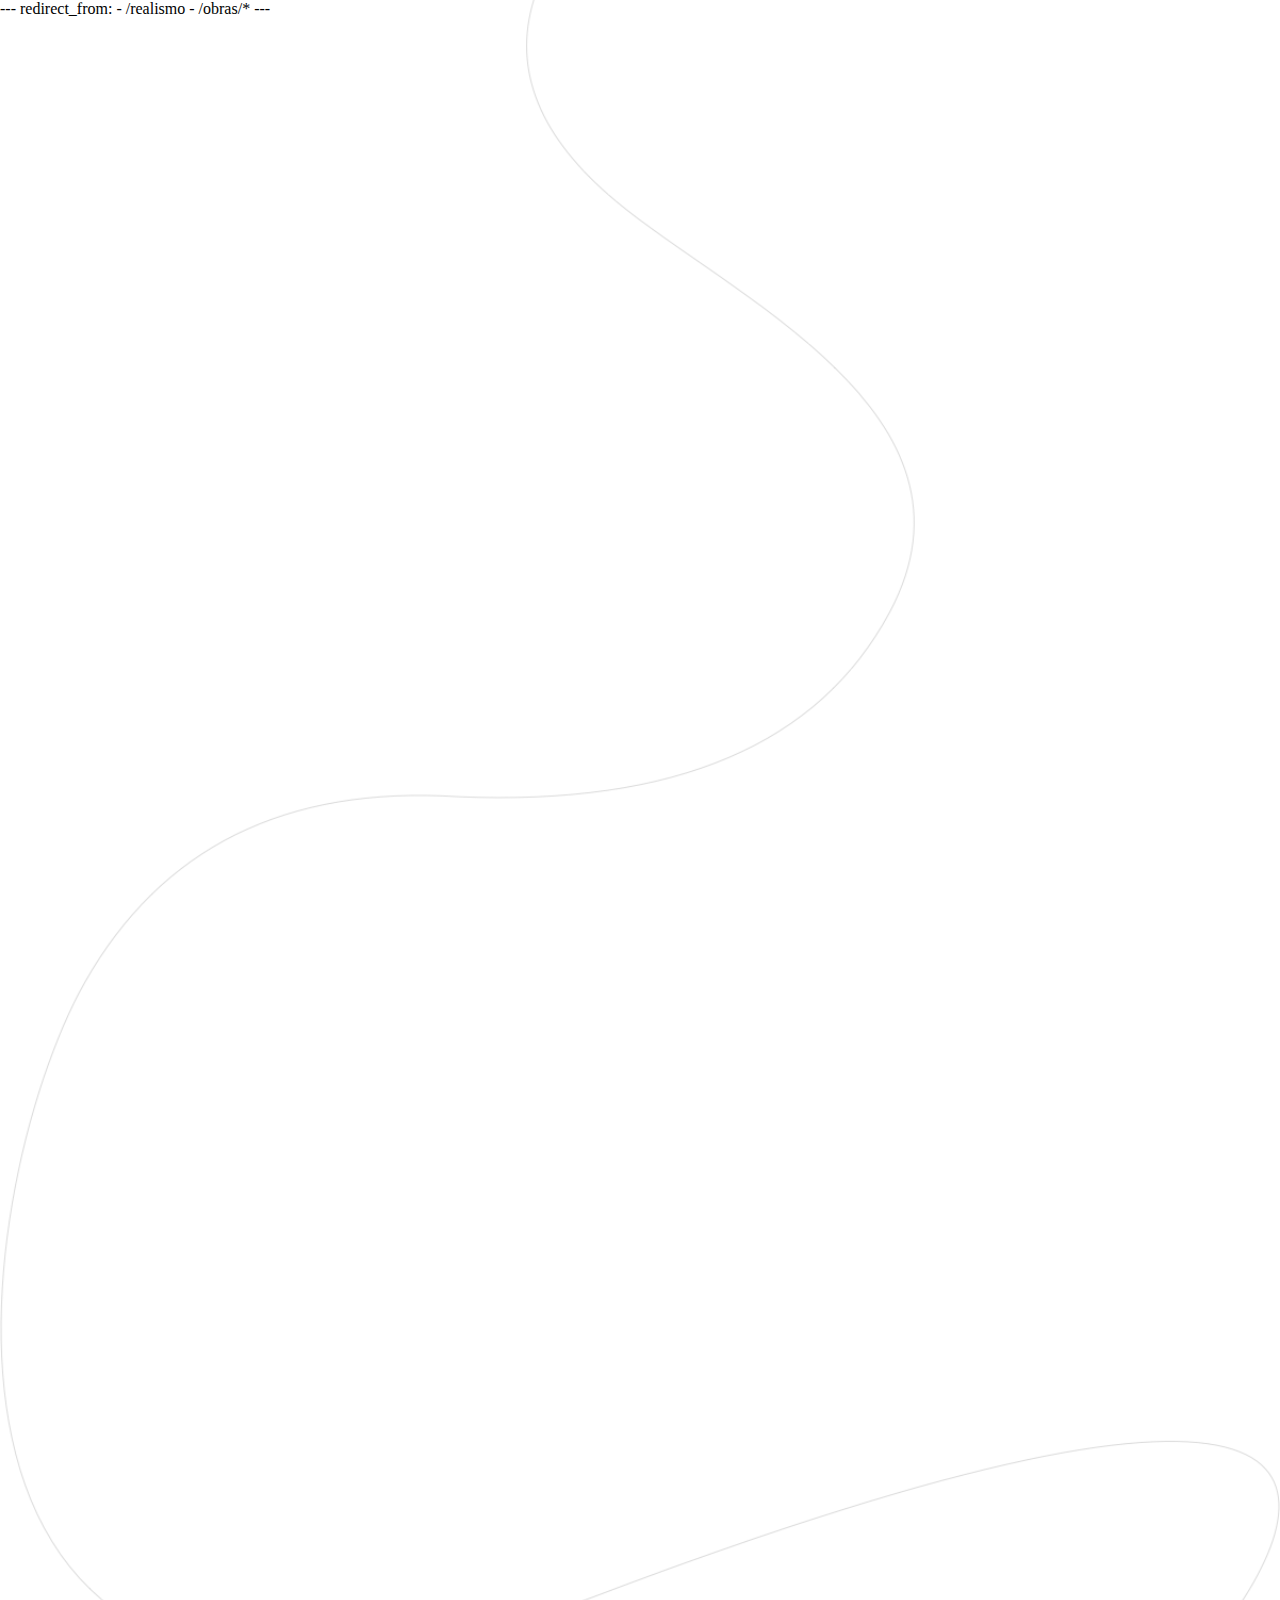
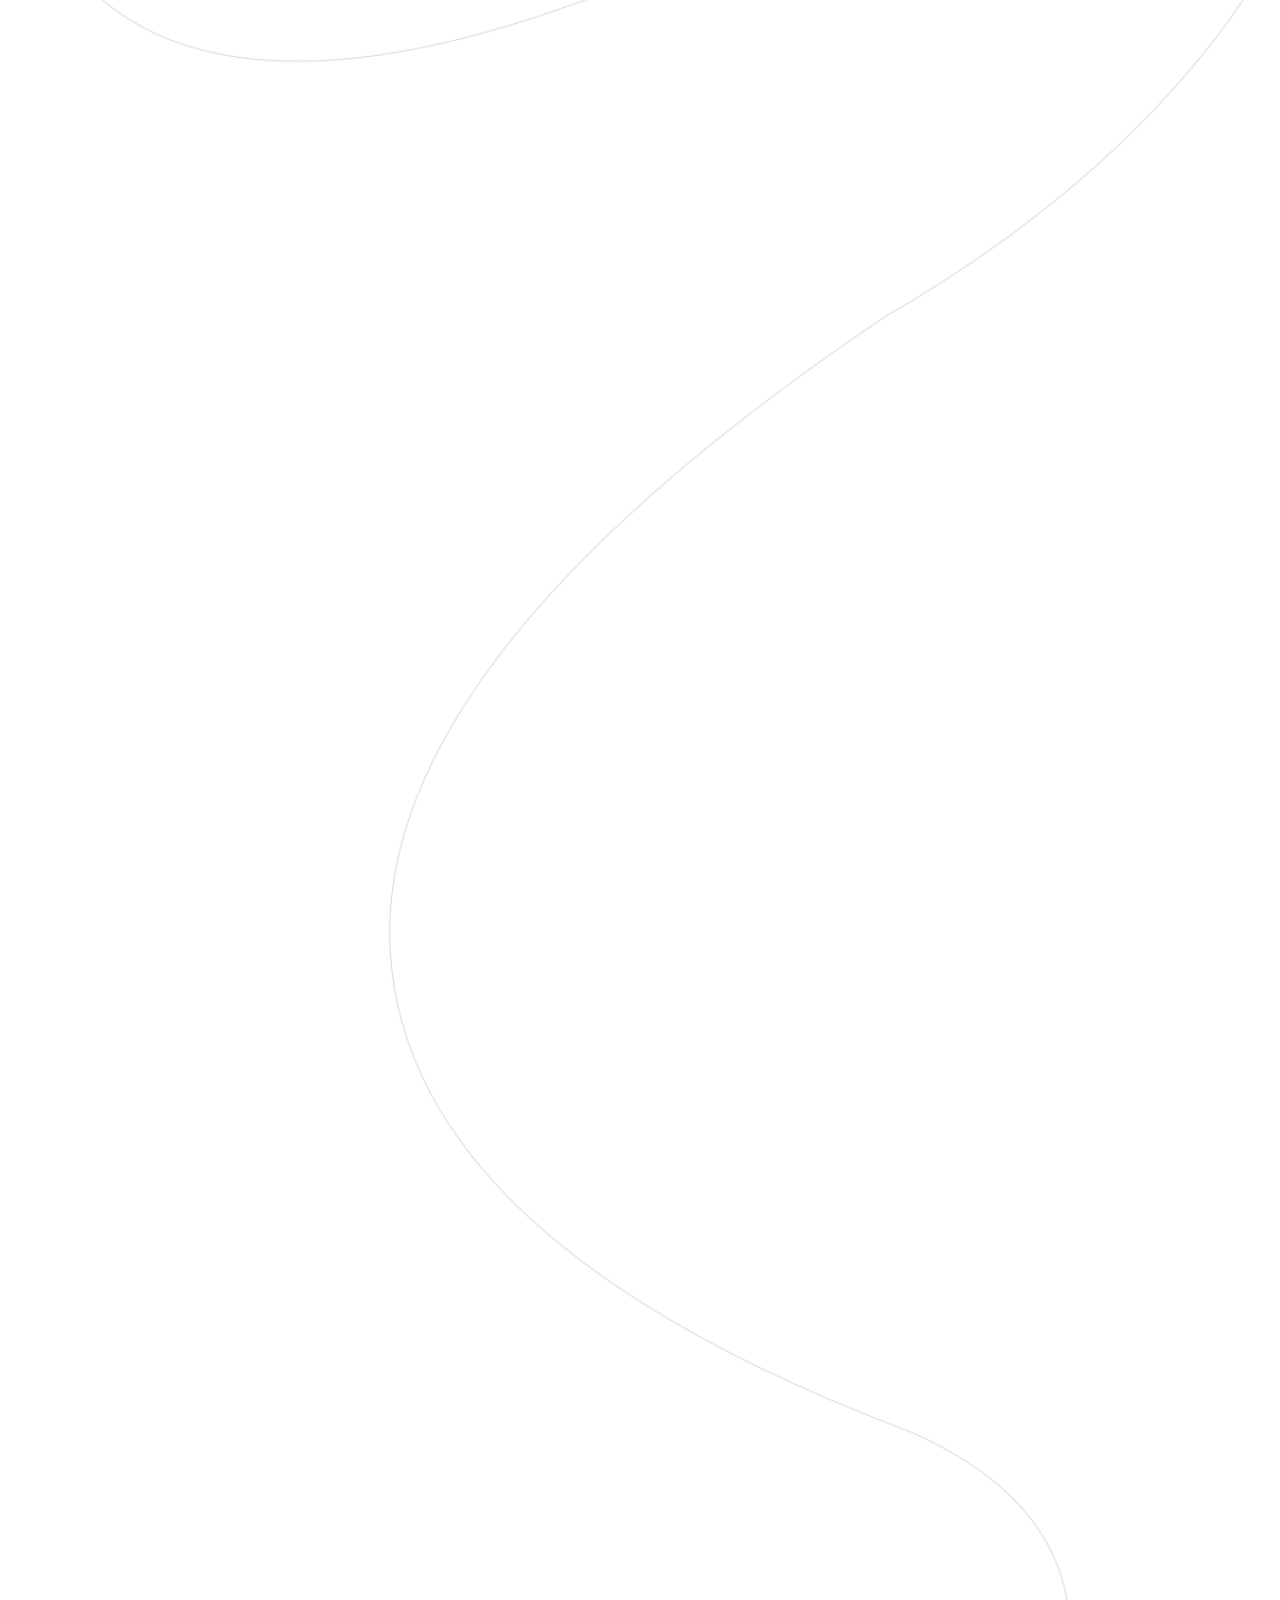
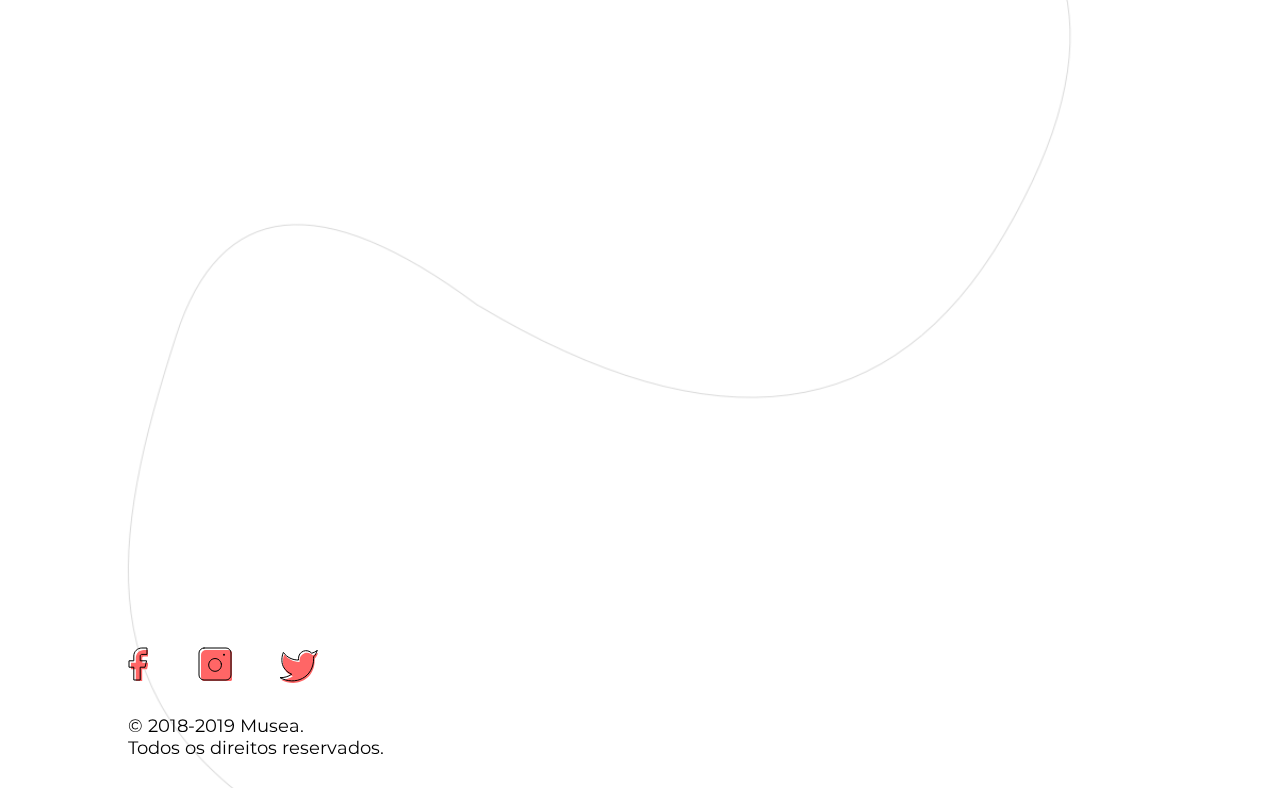
==== commit cc01fb89: "Configurando Jekkyl para redirecionar para index.html" ====
--- a/index.html
+++ b/index.html
@@ -1,3 +1,9 @@
+---
+redirect_from:
+  - /realismo
+  - /obras/*
+---
+
 <!DOCTYPE html>
 <html>
     <head>
